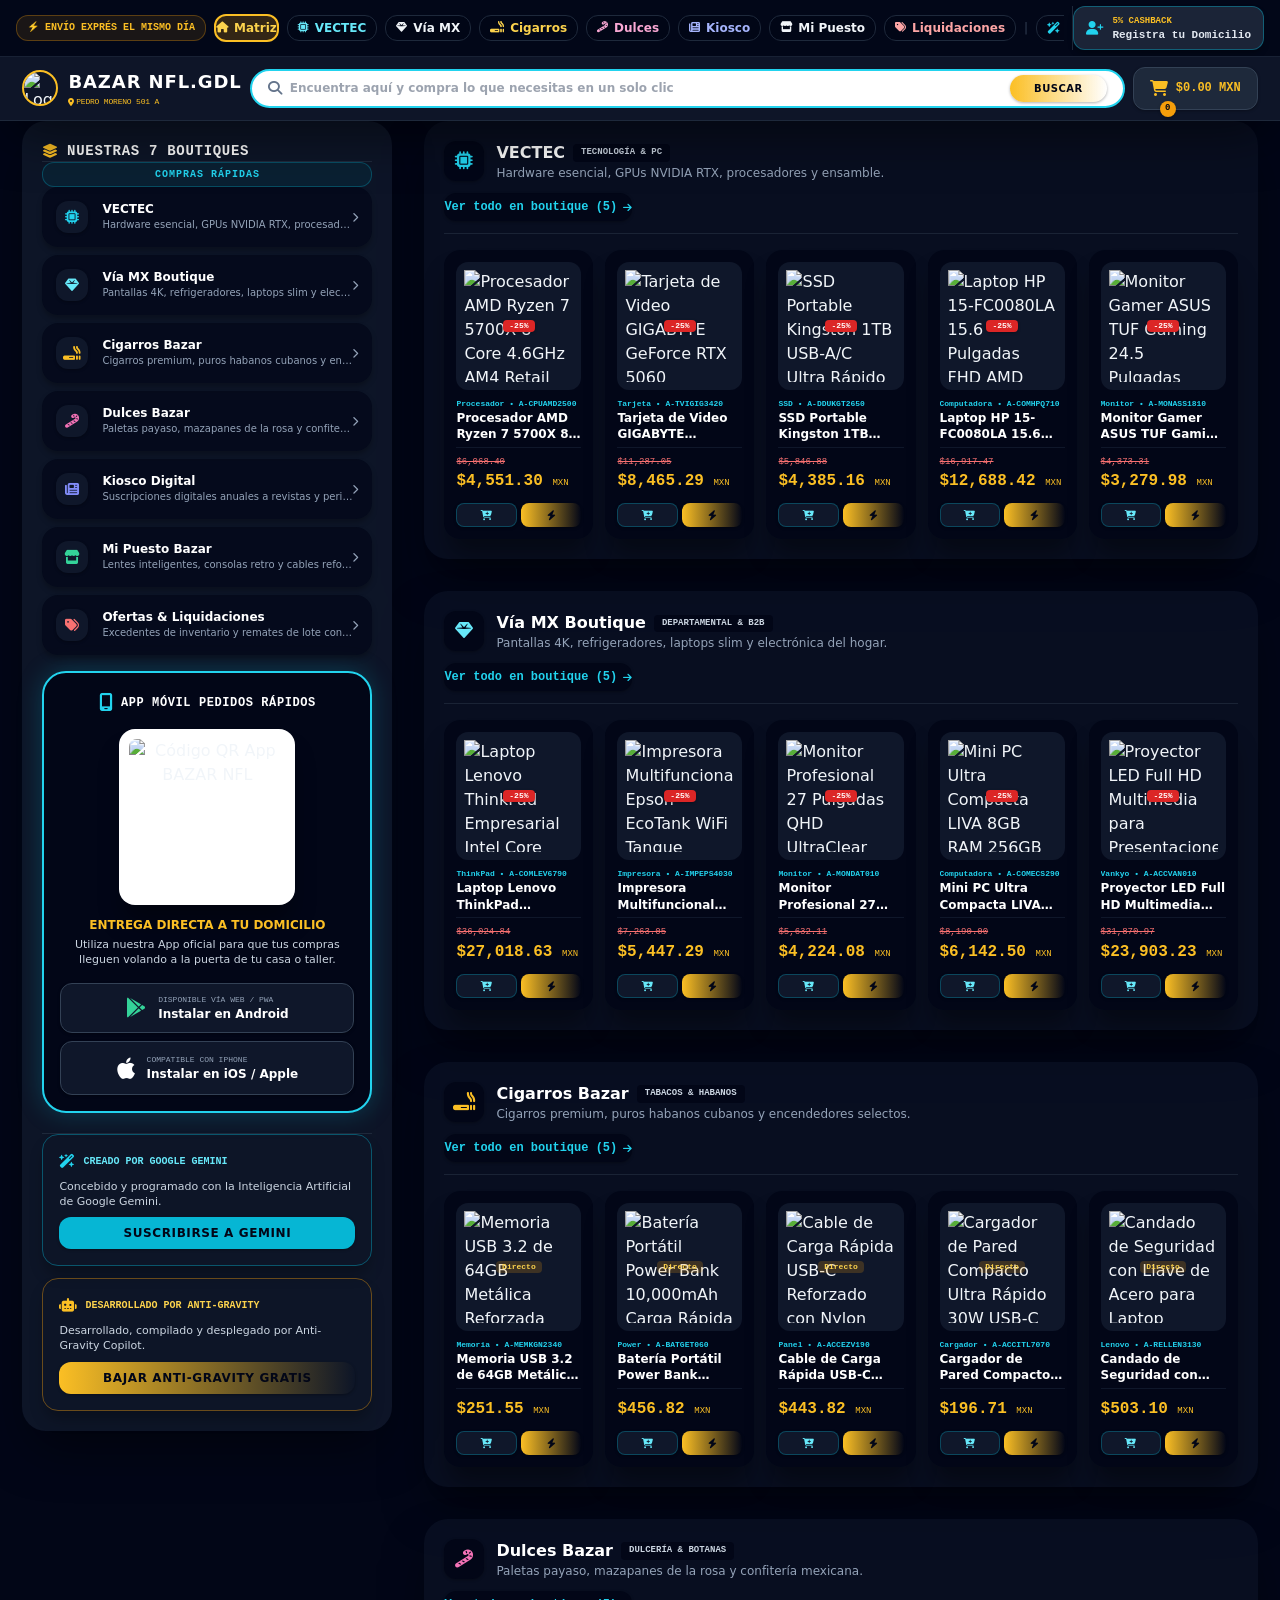
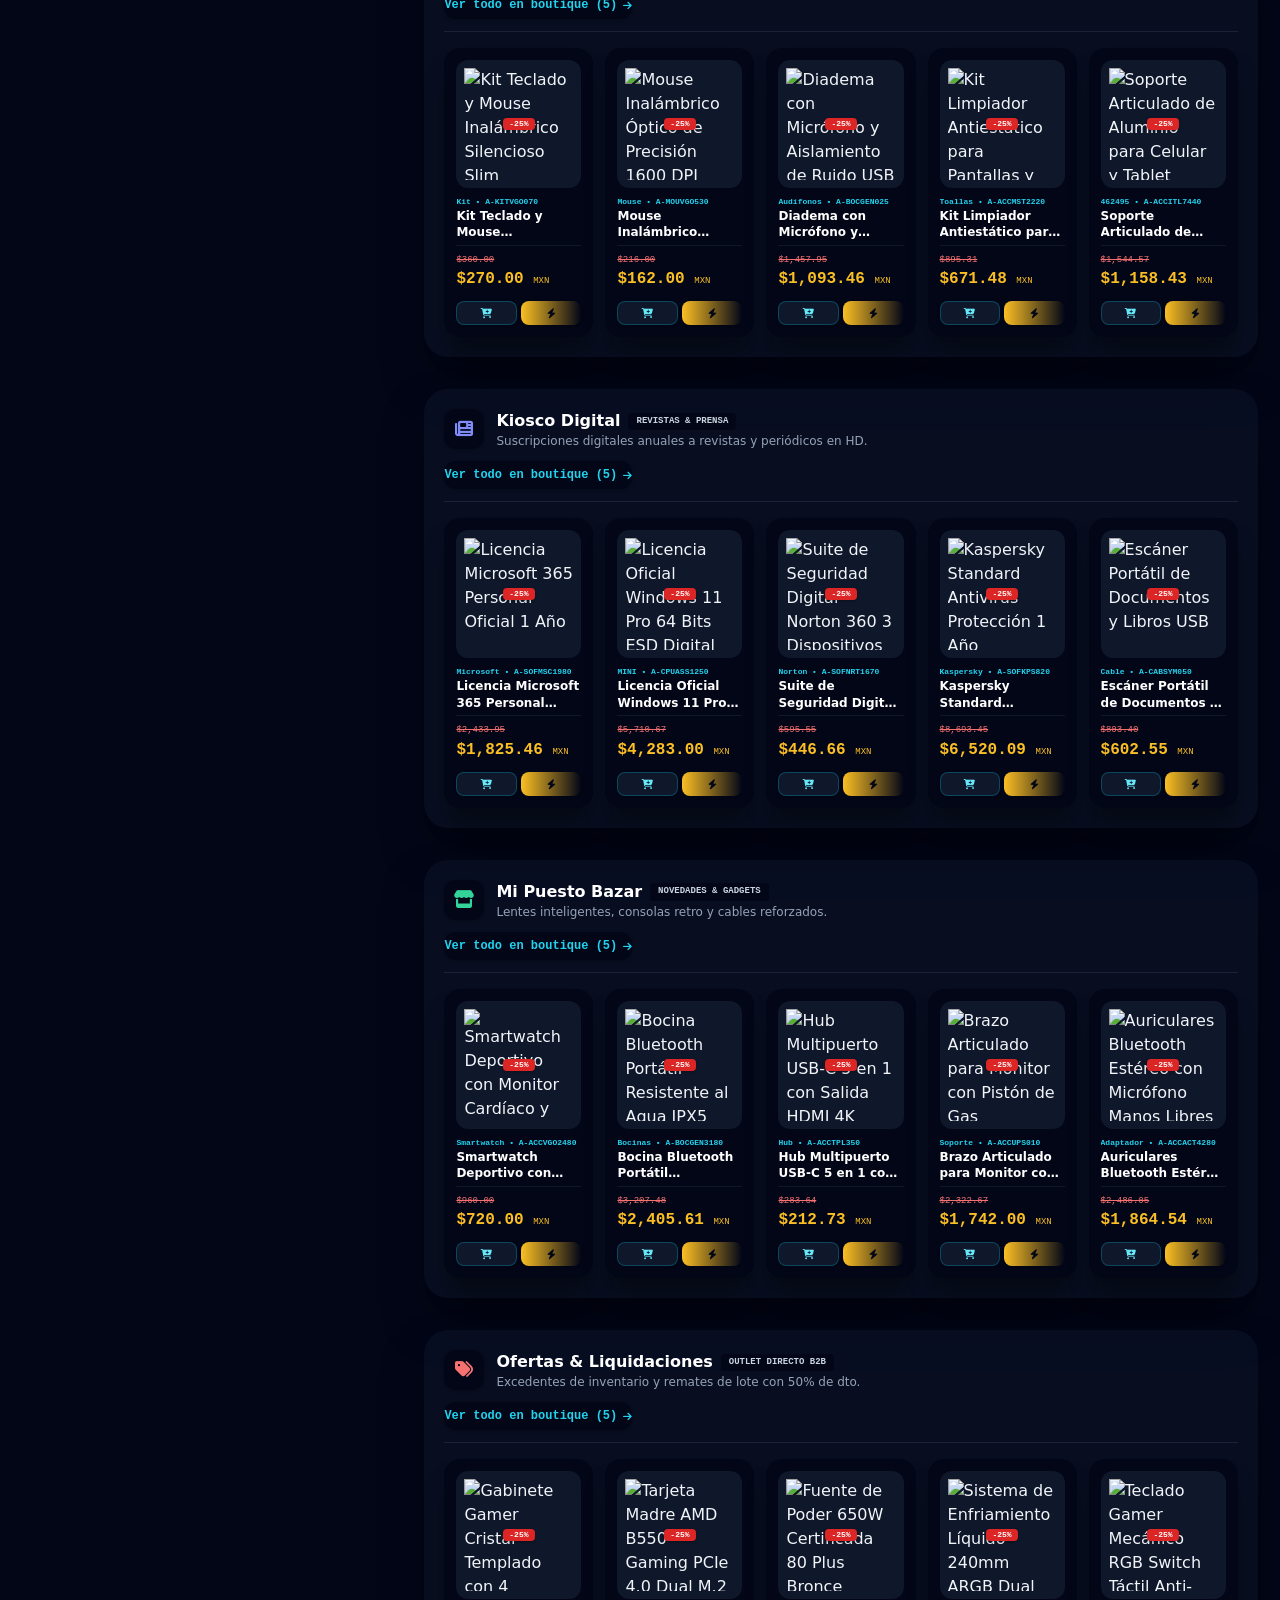
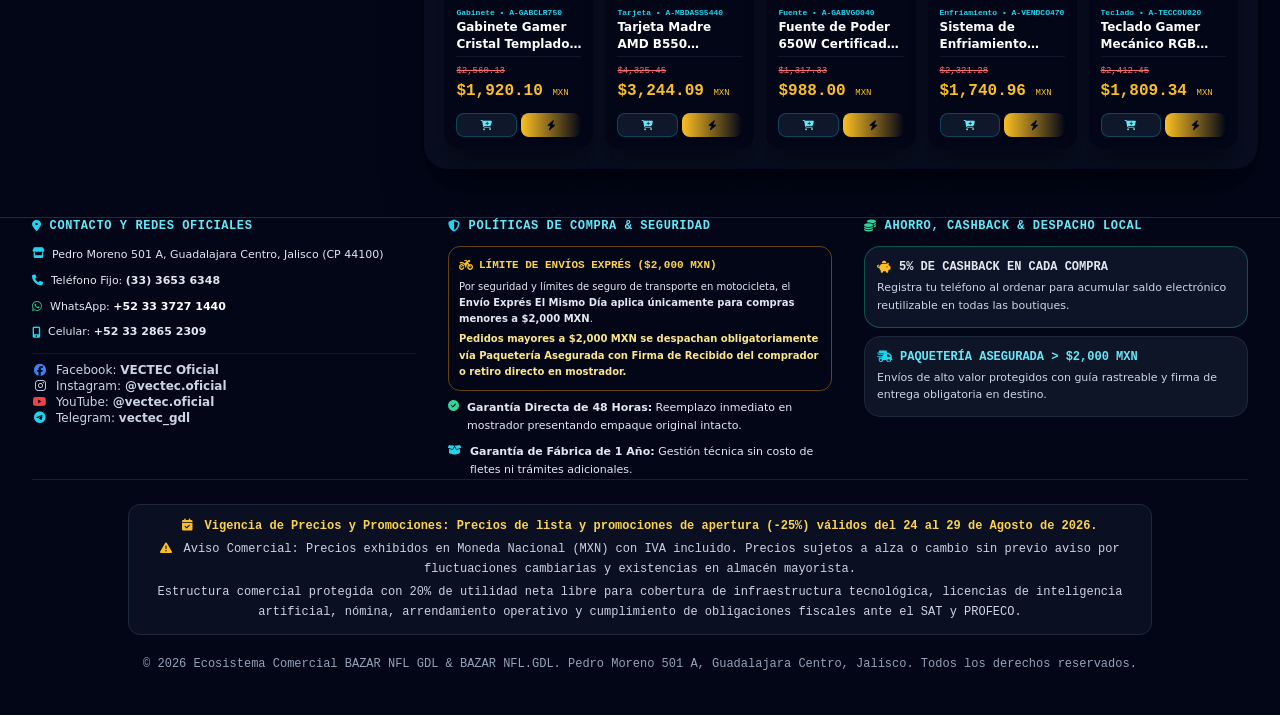
==== index.html @ 777f1594 "Fix: Matriz con 5 productos por boutique, erradicacion de PC Custom Lab por VECTEC, paginacion 10x20" ====
<!DOCTYPE html>
<html lang="es" class="dark">
<head>
    <meta charset="UTF-8" />
    <meta name="viewport" content="width=device-width, initial-scale=1.0" />
    <title>Ecosistema Comercial Guadalajara | Red de Tiendas y Hardware Mayorista Vía MX</title>
    <meta name="description" content="Ecosistema comercial en Pedro Moreno 501 A, Guadalajara Centro. Red de 7 boutiques unificadas: VECTEC, Vía MX, Cigarros, Dulces, Kiosco, Mi Puesto y Liquidaciones.">
    <!-- SEO CANONICAL & METAETIQUETAS GEO-LOCALIZADAS GUADALAJARA -->
    <link rel="canonical" href="https://iaworldcenter-creator.github.io/sitios-web/">
    <meta name="geo.region" content="MX-JAL">
    <meta name="geo.placename" content="Guadalajara">
    <meta name="geo.position" content="20.6766;-103.3470">
    <meta name="ICBM" content="20.6766, -103.3470">

    <!-- OPEN GRAPH / FACEBOOK / WHATSAPP -->
    <meta property="og:type" content="website">
    <meta property="og:locale" content="es_MX">
    <meta property="og:site_name" content="Ecosistema Comercial Pedro Moreno 501 A">
    <meta property="og:title" content="Ecosistema Comercial Guadalajara | Red de Tiendas y Hardware Mayorista Vía MX">
    <meta property="og:description" content="Ecosistema comercial en Pedro Moreno 501 A, Guadalajara Centro. Red de 7 boutiques unificadas: VECTEC, Vía MX, Cigarros, Dulces, Kiosco, Mi Puesto y Liquidaciones.">
    <meta property="og:url" content="https://iaworldcenter-creator.github.io/sitios-web/">
    <meta property="og:image" content="https://iaworldcenter-creator.github.io/sitios-web/assets/img/logo.webp">

    <!-- TWITTER CARDS -->
    <meta name="twitter:card" content="summary_large_image">
    <meta name="twitter:title" content="Ecosistema Comercial Guadalajara | Red de Tiendas y Hardware Mayorista Vía MX">
    <meta name="twitter:description" content="Ecosistema comercial en Pedro Moreno 501 A, Guadalajara Centro. Red de 7 boutiques unificadas: VECTEC, Vía MX, Cigarros, Dulces, Kiosco, Mi Puesto y Liquidaciones.">
    <meta name="twitter:image" content="https://iaworldcenter-creator.github.io/sitios-web/assets/img/logo.webp">

    <!-- DATOS ESTRUCTURADOS SCHEMA.ORG (JSON-LD LOCAL BUSINESS / STORE) -->
    <script type="application/ld+json">
{
  "@context": "https://schema.org",
  "@type": "ShoppingCenter",
  "name": "Ecosistema Comercial Pedro Moreno 501 A",
  "url": "https://iaworldcenter-creator.github.io/sitios-web/",
  "telephone": "+52-33-3653-6348",
  "image": "https://iaworldcenter-creator.github.io/sitios-web/assets/img/logo.webp",
  "priceRange": "$$",
  "currenciesAccepted": "MXN",
  "paymentAccepted": "Cash, Credit Card, Mercado Pago",
  "address": {
    "@type": "PostalAddress",
    "streetAddress": "Pedro Moreno 501 A",
    "addressLocality": "Guadalajara",
    "addressRegion": "Jalisco",
    "postalCode": "44100",
    "addressCountry": "MX"
  },
  "geo": {
    "@type": "GeoCoordinates",
    "latitude": 20.6766,
    "longitude": -103.347
  },
  "openingHoursSpecification": [
    {
      "@type": "OpeningHoursSpecification",
      "dayOfWeek": [
        "Monday",
        "Tuesday",
        "Wednesday",
        "Thursday",
        "Friday",
        "Saturday"
      ],
      "opens": "09:00",
      "closes": "19:00"
    }
  ]
}
    </script>

    
    
    <link rel="stylesheet" href="https://cdnjs.cloudflare.com/ajax/libs/font-awesome/6.4.0/css/all.min.css" />

    <style>
*,:after,:before{--tw-border-spacing-x:0;--tw-border-spacing-y:0;--tw-translate-x:0;--tw-translate-y:0;--tw-rotate:0;--tw-skew-x:0;--tw-skew-y:0;--tw-scale-x:1;--tw-scale-y:1;--tw-pan-x: ;--tw-pan-y: ;--tw-pinch-zoom: ;--tw-scroll-snap-strictness:proximity;--tw-gradient-from-position: ;--tw-gradient-via-position: ;--tw-gradient-to-position: ;--tw-ordinal: ;--tw-slashed-zero: ;--tw-numeric-figure: ;--tw-numeric-spacing: ;--tw-numeric-fraction: ;--tw-ring-inset: ;--tw-ring-offset-width:0px;--tw-ring-offset-color:#fff;--tw-ring-color:rgba(59,130,246,.5);--tw-ring-offset-shadow:0 0 #0000;--tw-ring-shadow:0 0 #0000;--tw-shadow:0 0 #0000;--tw-shadow-colored:0 0 #0000;--tw-blur: ;--tw-brightness: ;--tw-contrast: ;--tw-grayscale: ;--tw-hue-rotate: ;--tw-invert: ;--tw-saturate: ;--tw-sepia: ;--tw-drop-shadow: ;--tw-backdrop-blur: ;--tw-backdrop-brightness: ;--tw-backdrop-contrast: ;--tw-backdrop-grayscale: ;--tw-backdrop-hue-rotate: ;--tw-backdrop-invert: ;--tw-backdrop-opacity: ;--tw-backdrop-saturate: ;--tw-backdrop-sepia: ;--tw-contain-size: ;--tw-contain-layout: ;--tw-contain-paint: ;--tw-contain-style: }::backdrop{--tw-border-spacing-x:0;--tw-border-spacing-y:0;--tw-translate-x:0;--tw-translate-y:0;--tw-rotate:0;--tw-skew-x:0;--tw-skew-y:0;--tw-scale-x:1;--tw-scale-y:1;--tw-pan-x: ;--tw-pan-y: ;--tw-pinch-zoom: ;--tw-scroll-snap-strictness:proximity;--tw-gradient-from-position: ;--tw-gradient-via-position: ;--tw-gradient-to-position: ;--tw-ordinal: ;--tw-slashed-zero: ;--tw-numeric-figure: ;--tw-numeric-spacing: ;--tw-numeric-fraction: ;--tw-ring-inset: ;--tw-ring-offset-width:0px;--tw-ring-offset-color:#fff;--tw-ring-color:rgba(59,130,246,.5);--tw-ring-offset-shadow:0 0 #0000;--tw-ring-shadow:0 0 #0000;--tw-shadow:0 0 #0000;--tw-shadow-colored:0 0 #0000;--tw-blur: ;--tw-brightness: ;--tw-contrast: ;--tw-grayscale: ;--tw-hue-rotate: ;--tw-invert: ;--tw-saturate: ;--tw-sepia: ;--tw-drop-shadow: ;--tw-backdrop-blur: ;--tw-backdrop-brightness: ;--tw-backdrop-contrast: ;--tw-backdrop-grayscale: ;--tw-backdrop-hue-rotate: ;--tw-backdrop-invert: ;--tw-backdrop-opacity: ;--tw-backdrop-saturate: ;--tw-backdrop-sepia: ;--tw-contain-size: ;--tw-contain-layout: ;--tw-contain-paint: ;--tw-contain-style: }/*! tailwindcss v3.4.15 | MIT License | https://tailwindcss.com*/*,:after,:before{box-sizing:border-box;border:0 solid #e5e7eb}:after,:before{--tw-content:""}:host,html{line-height:1.5;-webkit-text-size-adjust:100%;-moz-tab-size:4;-o-tab-size:4;tab-size:4;font-family:ui-sans-serif,system-ui,sans-serif,Apple Color Emoji,Segoe UI Emoji,Segoe UI Symbol,Noto Color Emoji;font-feature-settings:normal;font-variation-settings:normal;-webkit-tap-highlight-color:transparent}body{margin:0;line-height:inherit}hr{height:0;color:inherit;border-top-width:1px}abbr:where([title]){-webkit-text-decoration:underline dotted;text-decoration:underline dotted}h1,h2,h3,h4,h5,h6{font-size:inherit;font-weight:inherit}a{color:inherit;text-decoration:inherit}b,strong{font-weight:bolder}code,kbd,pre,samp{font-family:ui-monospace,SFMono-Regular,Menlo,Monaco,Consolas,Liberation Mono,Courier New,monospace;font-feature-settings:normal;font-variation-settings:normal;font-size:1em}small{font-size:80%}sub,sup{font-size:75%;line-height:0;position:relative;vertical-align:baseline}sub{bottom:-.25em}sup{top:-.5em}table{text-indent:0;border-color:inherit;border-collapse:collapse}button,input,optgroup,select,textarea{font-family:inherit;font-feature-settings:inherit;font-variation-settings:inherit;font-size:100%;font-weight:inherit;line-height:inherit;letter-spacing:inherit;color:inherit;margin:0;padding:0}button,select{text-transform:none}button,input:where([type=button]),input:where([type=reset]),input:where([type=submit]){-webkit-appearance:button;background-color:transparent;background-image:none}:-moz-focusring{outline:auto}:-moz-ui-invalid{box-shadow:none}progress{vertical-align:baseline}::-webkit-inner-spin-button,::-webkit-outer-spin-button{height:auto}[type=search]{-webkit-appearance:textfield;outline-offset:-2px}::-webkit-search-decoration{-webkit-appearance:none}::-webkit-file-upload-button{-webkit-appearance:button;font:inherit}summary{display:list-item}blockquote,dd,dl,fieldset,figure,h1,h2,h3,h4,h5,h6,hr,p,pre{margin:0}fieldset,legend{padding:0}menu,ol,ul{list-style:none;margin:0;padding:0}dialog{padding:0}textarea{resize:vertical}input::-moz-placeholder,textarea::-moz-placeholder{opacity:1;color:#9ca3af}input::placeholder,textarea::placeholder{opacity:1;color:#9ca3af}[role=button],button{cursor:pointer}:disabled{cursor:default}audio,canvas,embed,iframe,img,object,svg,video{display:block;vertical-align:middle}img,video{max-width:100%;height:auto}[hidden]:where(:not([hidden=until-found])){display:none}.\!container{width:100%!important}.container{width:100%}@media (min-width:640px){.\!container{max-width:640px!important}.container{max-width:640px}}@media (min-width:768px){.\!container{max-width:768px!important}.container{max-width:768px}}@media (min-width:1024px){.\!container{max-width:1024px!important}.container{max-width:1024px}}@media (min-width:1280px){.\!container{max-width:1280px!important}.container{max-width:1280px}}@media (min-width:1536px){.\!container{max-width:1536px!important}.container{max-width:1536px}}.sr-only{position:absolute;width:1px;height:1px;padding:0;margin:-1px;overflow:hidden;clip:rect(0,0,0,0);white-space:nowrap;border-width:0}.fixed{position:fixed}.absolute{position:absolute}.relative{position:relative}.sticky{position:sticky}.inset-0{inset:0}.inset-x-0{left:0;right:0}.-right-1{right:-.25rem}.-right-2\.5{right:-.625rem}.-top-1{top:-.25rem}.-top-2\.5{top:-.625rem}.bottom-0{bottom:0}.bottom-16{bottom:4rem}.bottom-20{bottom:5rem}.bottom-6{bottom:1.5rem}.bottom-8{bottom:2rem}.left-0{left:0}.left-4{left:1rem}.left-6{left:1.5rem}.right-0{right:0}.right-4{right:1rem}.right-6{right:1.5rem}.top-0{top:0}.top-1\/2{top:50%}.top-16{top:4rem}.top-6{top:1.5rem}.z-0{z-index:0}.z-10{z-index:10}.z-20{z-index:20}.z-30{z-index:30}.z-50{z-index:50}.z-\[10000\]{z-index:10000}.z-\[100\]{z-index:100}.z-\[200\]{z-index:200}.z-\[250\]{z-index:250}.z-\[300\]{z-index:300}.z-\[9999\]{z-index:9999}.col-span-1{grid-column:span 1/span 1}.col-span-4{grid-column:span 4/span 4}.col-span-5{grid-column:span 5/span 5}.col-span-8{grid-column:span 8/span 8}.col-span-full{grid-column:1/-1}.mx-4{margin-left:1rem;margin-right:1rem}.mx-auto{margin-left:auto;margin-right:auto}.mb-0\.5{margin-bottom:.125rem}.mb-1{margin-bottom:.25rem}.mb-1\.5{margin-bottom:.375rem}.mb-10{margin-bottom:2.5rem}.mb-12{margin-bottom:3rem}.mb-16{margin-bottom:4rem}.mb-2{margin-bottom:.5rem}.mb-3{margin-bottom:.75rem}.mb-4{margin-bottom:1rem}.mb-6{margin-bottom:1.5rem}.mb-8{margin-bottom:2rem}.ml-1{margin-left:.25rem}.ml-auto{margin-left:auto}.mr-1{margin-right:.25rem}.mt-0\.5{margin-top:.125rem}.mt-1{margin-top:.25rem}.mt-12{margin-top:3rem}.mt-16{margin-top:4rem}.mt-2{margin-top:.5rem}.mt-3{margin-top:.75rem}.mt-4{margin-top:1rem}.mt-5{margin-top:1.25rem}.mt-8{margin-top:2rem}.line-clamp-2{overflow:hidden;display:-webkit-box;-webkit-box-orient:vertical;-webkit-line-clamp:2}.block{display:block}.inline-block{display:inline-block}.flex{display:flex}.inline-flex{display:inline-flex}.table{display:table}.\!grid{display:grid!important}.grid{display:grid}.hidden{display:none}.aspect-\[3\/4\]{aspect-ratio:3/4}.h-10{height:2.5rem}.h-11{height:2.75rem}.h-14{height:3.5rem}.h-16{height:4rem}.h-2\.5{height:.625rem}.h-3{height:.75rem}.h-32{height:8rem}.h-4{height:1rem}.h-40{height:10rem}.h-48{height:12rem}.h-6{height:1.5rem}.h-64{height:16rem}.h-7{height:1.75rem}.h-72{height:18rem}.h-8{height:2rem}.h-9{height:2.25rem}.h-\[28px\]{height:28px}.h-\[320px\]{height:320px}.h-\[32px\]{height:32px}.h-\[600px\]{height:600px}.h-full{height:100%}.max-h-\[350px\]{max-height:350px}.max-h-\[45vh\]{max-height:45vh}.max-h-\[60vh\]{max-height:60vh}.max-h-\[65vh\]{max-height:65vh}.max-h-full{max-height:100%}.min-h-\[28px\]{min-height:28px}.min-h-\[300px\]{min-height:300px}.min-h-\[32px\]{min-height:32px}.min-h-\[48px\]{min-height:48px}.min-h-\[50px\]{min-height:50px}.min-h-\[90px\]{min-height:90px}.min-h-screen{min-height:100vh}.w-1{width:.25rem}.w-1\/3{width:33.333333%}.w-1\/4{width:25%}.w-10{width:2.5rem}.w-11{width:2.75rem}.w-12{width:3rem}.w-14{width:3.5rem}.w-16{width:4rem}.w-2\.5{width:.625rem}.w-3{width:.75rem}.w-3\/4{width:75%}.w-4{width:1rem}.w-5{width:1.25rem}.w-6{width:1.5rem}.w-7{width:1.75rem}.w-72{width:18rem}.w-8{width:2rem}.w-80{width:20rem}.w-9{width:2.25rem}.w-full{width:100%}.w-max{width:-moz-max-content;width:max-content}.min-w-0{min-width:0}.min-w-\[18px\]{min-width:18px}.min-w-\[28px\]{min-width:28px}.min-w-\[32px\]{min-width:32px}.min-w-\[65px\]{min-width:65px}.min-w-\[70px\]{min-width:70px}.min-w-\[75px\]{min-width:75px}.max-w-2xl{max-width:42rem}.max-w-5xl{max-width:64rem}.max-w-6xl{max-width:72rem}.max-w-7xl{max-width:80rem}.max-w-\[85\%\]{max-width:85%}.max-w-full{max-width:100%}.max-w-md{max-width:28rem}.max-w-sm{max-width:24rem}.max-w-xl{max-width:36rem}.flex-1{flex:1 1 0%}.flex-shrink-0,.shrink-0{flex-shrink:0}.flex-grow{flex-grow:1}.-translate-y-1\/2{--tw-translate-y:-50%}.-translate-y-1\/2,.transform{transform:translate(var(--tw-translate-x),var(--tw-translate-y)) rotate(var(--tw-rotate)) skewX(var(--tw-skew-x)) skewY(var(--tw-skew-y)) scaleX(var(--tw-scale-x)) scaleY(var(--tw-scale-y))}@keyframes bounce{0%,to{transform:translateY(-25%);animation-timing-function:cubic-bezier(.8,0,1,1)}50%{transform:none;animation-timing-function:cubic-bezier(0,0,.2,1)}}.animate-bounce{animation:bounce 1s infinite}@keyframes ping{75%,to{transform:scale(2);opacity:0}}.animate-ping{animation:ping 1s cubic-bezier(0,0,.2,1) infinite}@keyframes pulse{50%{opacity:.5}}.animate-pulse{animation:pulse 2s cubic-bezier(.4,0,.6,1) infinite}.cursor-pointer{cursor:pointer}.select-none{-webkit-user-select:none;-moz-user-select:none;user-select:none}.select-all{-webkit-user-select:all;-moz-user-select:all;user-select:all}.resize-none{resize:none}.list-inside{list-style-position:inside}.list-decimal{list-style-type:decimal}.list-disc{list-style-type:disc}.grid-cols-1{grid-template-columns:repeat(1,minmax(0,1fr))}.grid-cols-2{grid-template-columns:repeat(2,minmax(0,1fr))}.grid-cols-3{grid-template-columns:repeat(3,minmax(0,1fr))}.grid-cols-5{grid-template-columns:repeat(5,minmax(0,1fr))}.grid-cols-8{grid-template-columns:repeat(8,minmax(0,1fr))}.flex-row{flex-direction:row}.flex-col{flex-direction:column}.flex-wrap{flex-wrap:wrap}.flex-nowrap{flex-wrap:nowrap}.items-start{align-items:flex-start}.items-end{align-items:flex-end}.items-center{align-items:center}.justify-start{justify-content:flex-start}.justify-end{justify-content:flex-end}.justify-center{justify-content:center}.justify-between{justify-content:space-between}.gap-0\.5{gap:.125rem}.gap-1{gap:.25rem}.gap-1\.5{gap:.375rem}.gap-12{gap:3rem}.gap-2{gap:.5rem}.gap-2\.5{gap:.625rem}.gap-3{gap:.75rem}.gap-3\.5{gap:.875rem}.gap-4{gap:1rem}.gap-5{gap:1.25rem}.gap-6{gap:1.5rem}.gap-7{gap:1.75rem}.gap-8{gap:2rem}.space-y-3>:not([hidden])~:not([hidden]){--tw-space-y-reverse:0;margin-top:calc(.75rem*(1 - var(--tw-space-y-reverse)));margin-bottom:calc(.75rem*var(--tw-space-y-reverse))}.space-y-4>:not([hidden])~:not([hidden]){--tw-space-y-reverse:0;margin-top:calc(1rem*(1 - var(--tw-space-y-reverse)));margin-bottom:calc(1rem*var(--tw-space-y-reverse))}.space-y-6>:not([hidden])~:not([hidden]){--tw-space-y-reverse:0;margin-top:calc(1.5rem*(1 - var(--tw-space-y-reverse)));margin-bottom:calc(1.5rem*var(--tw-space-y-reverse))}.self-start{align-self:flex-start}.self-end{align-self:flex-end}.overflow-hidden{overflow:hidden}.overflow-x-auto{overflow-x:auto}.overflow-y-auto{overflow-y:auto}.overflow-x-hidden{overflow-x:hidden}.truncate{overflow:hidden;text-overflow:ellipsis}.truncate,.whitespace-nowrap{white-space:nowrap}.break-all{word-break:break-all}.rounded{border-radius:.25rem}.rounded-2xl{border-radius:1rem}.rounded-3xl{border-radius:1.5rem}.rounded-full{border-radius:9999px}.rounded-lg{border-radius:.5rem}.rounded-md{border-radius:.375rem}.rounded-xl{border-radius:.75rem}.rounded-tl-none{border-top-left-radius:0}.rounded-tr-none{border-top-right-radius:0}.border{border-width:1px}.border-0{border-width:0}.border-2{border-width:2px}.border-y{border-top-width:1px}.border-b,.border-y{border-bottom-width:1px}.border-l{border-left-width:1px}.border-t{border-top-width:1px}.border-none{border-style:none}.border-\[\#FCD200\]{--tw-border-opacity:1;border-color:rgb(252 210 0/var(--tw-border-opacity,1))}.border-\[\#ddb347\]{--tw-border-opacity:1;border-color:rgb(221 179 71/var(--tw-border-opacity,1))}.border-amber-500\/20{border-color:rgba(245,158,11,.2)}.border-amber-500\/30{border-color:rgba(245,158,11,.3)}.border-amber-500\/40{border-color:rgba(245,158,11,.4)}.border-amber-500\/50{border-color:rgba(245,158,11,.5)}.border-amber-600{--tw-border-opacity:1;border-color:rgb(217 119 6/var(--tw-border-opacity,1))}.border-blue-500{--tw-border-opacity:1;border-color:rgb(59 130 246/var(--tw-border-opacity,1))}.border-blue-500\/20{border-color:rgba(59,130,246,.2)}.border-blue-500\/30{border-color:rgba(59,130,246,.3)}.border-cyan-500{--tw-border-opacity:1;border-color:rgb(6 182 212/var(--tw-border-opacity,1))}.border-cyan-500\/20{border-color:rgba(6,182,212,.2)}.border-cyan-500\/30{border-color:rgba(6,182,212,.3)}.border-cyan-500\/80{border-color:rgba(6,182,212,.8)}.border-emerald-500\/20{border-color:rgba(16,185,129,.2)}.border-emerald-500\/30{border-color:rgba(16,185,129,.3)}.border-green-500\/20{border-color:rgba(34,197,94,.2)}.border-indigo-500\/30{border-color:rgba(99,102,241,.3)}.border-pink-500\/30{border-color:rgba(236,72,153,.3)}.border-purple-500\/30{border-color:rgba(168,85,247,.3)}.border-red-500\/30{border-color:rgba(239,68,68,.3)}.border-slate-700{--tw-border-opacity:1;border-color:rgb(51 65 85/var(--tw-border-opacity,1))}.border-slate-800{--tw-border-opacity:1;border-color:rgb(30 41 59/var(--tw-border-opacity,1))}.border-slate-800\/60{border-color:rgba(30,41,59,.6)}.border-slate-800\/80{border-color:rgba(30,41,59,.8)}.border-slate-900{--tw-border-opacity:1;border-color:rgb(15 23 42/var(--tw-border-opacity,1))}.border-teal-500\/20{border-color:rgba(20,184,166,.2)}.border-teal-500\/25{border-color:rgba(20,184,166,.25)}.border-teal-500\/30{border-color:rgba(20,184,166,.3)}.bg-\[\#FFD814\]{--tw-bg-opacity:1;background-color:rgb(255 216 20/var(--tw-bg-opacity,1))}.bg-\[\#f0c14b\]{--tw-bg-opacity:1;background-color:rgb(240 193 75/var(--tw-bg-opacity,1))}.bg-\[\#f59e0b\]{--tw-bg-opacity:1;background-color:rgb(245 158 11/var(--tw-bg-opacity,1))}.bg-amber-400{--tw-bg-opacity:1;background-color:rgb(251 191 36/var(--tw-bg-opacity,1))}.bg-amber-500{--tw-bg-opacity:1;background-color:rgb(245 158 11/var(--tw-bg-opacity,1))}.bg-amber-500\/10{background-color:rgba(245,158,11,.1)}.bg-amber-500\/5{background-color:rgba(245,158,11,.05)}.bg-blue-500{--tw-bg-opacity:1;background-color:rgb(59 130 246/var(--tw-bg-opacity,1))}.bg-blue-500\/10{background-color:rgba(59,130,246,.1)}.bg-blue-500\/5{background-color:rgba(59,130,246,.05)}.bg-blue-600{--tw-bg-opacity:1;background-color:rgb(37 99 235/var(--tw-bg-opacity,1))}.bg-blue-600\/10{background-color:rgba(37,99,235,.1)}.bg-cyan-500{--tw-bg-opacity:1;background-color:rgb(6 182 212/var(--tw-bg-opacity,1))}.bg-cyan-500\/10{background-color:rgba(6,182,212,.1)}.bg-cyan-600\/10{background-color:rgba(8,145,178,.1)}.bg-cyan-950\/40{background-color:rgba(8,51,68,.4)}.bg-emerald-500{--tw-bg-opacity:1;background-color:rgb(16 185 129/var(--tw-bg-opacity,1))}.bg-emerald-500\/10{background-color:rgba(16,185,129,.1)}.bg-emerald-500\/5{background-color:rgba(16,185,129,.05)}.bg-emerald-600{--tw-bg-opacity:1;background-color:rgb(5 150 105/var(--tw-bg-opacity,1))}.bg-green-500\/10{background-color:rgba(34,197,94,.1)}.bg-indigo-500\/10{background-color:rgba(99,102,241,.1)}.bg-indigo-600\/10{background-color:rgba(79,70,229,.1)}.bg-pink-600\/10{background-color:rgba(219,39,119,.1)}.bg-purple-500\/10{background-color:rgba(168,85,247,.1)}.bg-purple-600{--tw-bg-opacity:1;background-color:rgb(147 51 234/var(--tw-bg-opacity,1))}.bg-red-500\/10{background-color:rgba(239,68,68,.1)}.bg-red-600{--tw-bg-opacity:1;background-color:rgb(220 38 38/var(--tw-bg-opacity,1))}.bg-red-600\/10{background-color:rgba(220,38,38,.1)}.bg-red-950{--tw-bg-opacity:1;background-color:rgb(69 10 10/var(--tw-bg-opacity,1))}.bg-red-950\/5{background-color:rgba(69,10,10,.05)}.bg-slate-600{--tw-bg-opacity:1;background-color:rgb(71 85 105/var(--tw-bg-opacity,1))}.bg-slate-700{--tw-bg-opacity:1;background-color:rgb(51 65 85/var(--tw-bg-opacity,1))}.bg-slate-800{--tw-bg-opacity:1;background-color:rgb(30 41 59/var(--tw-bg-opacity,1))}.bg-slate-900{--tw-bg-opacity:1;background-color:rgb(15 23 42/var(--tw-bg-opacity,1))}.bg-slate-900\/20{background-color:rgba(15,23,42,.2)}.bg-slate-900\/40{background-color:rgba(15,23,42,.4)}.bg-slate-900\/50{background-color:rgba(15,23,42,.5)}.bg-slate-900\/60{background-color:rgba(15,23,42,.6)}.bg-slate-900\/80{background-color:rgba(15,23,42,.8)}.bg-slate-900\/90{background-color:rgba(15,23,42,.9)}.bg-slate-950{--tw-bg-opacity:1;background-color:rgb(2 6 23/var(--tw-bg-opacity,1))}.bg-slate-950\/40{background-color:rgba(2,6,23,.4)}.bg-slate-950\/50{background-color:rgba(2,6,23,.5)}.bg-slate-950\/60{background-color:rgba(2,6,23,.6)}.bg-slate-950\/70{background-color:rgba(2,6,23,.7)}.bg-slate-950\/80{background-color:rgba(2,6,23,.8)}.bg-teal-400{--tw-bg-opacity:1;background-color:rgb(45 212 191/var(--tw-bg-opacity,1))}.bg-teal-500\/10{background-color:rgba(20,184,166,.1)}.bg-teal-500\/20{background-color:rgba(20,184,166,.2)}.bg-teal-950\/10{background-color:rgba(4,47,46,.1)}.bg-teal-950\/80{background-color:rgba(4,47,46,.8)}.bg-transparent{background-color:transparent}.bg-white{--tw-bg-opacity:1;background-color:rgb(255 255 255/var(--tw-bg-opacity,1))}.bg-gradient-to-br{background-image:linear-gradient(to bottom right,var(--tw-gradient-stops))}.bg-gradient-to-r{background-image:linear-gradient(to right,var(--tw-gradient-stops))}.bg-gradient-to-t{background-image:linear-gradient(to top,var(--tw-gradient-stops))}.from-amber-400{--tw-gradient-from:#fbbf24 var(--tw-gradient-from-position);--tw-gradient-to:rgba(251,191,36,0) var(--tw-gradient-to-position);--tw-gradient-stops:var(--tw-gradient-from),var(--tw-gradient-to)}.from-blue-400{--tw-gradient-from:#60a5fa var(--tw-gradient-from-position);--tw-gradient-to:rgba(96,165,250,0) var(--tw-gradient-to-position);--tw-gradient-stops:var(--tw-gradient-from),var(--tw-gradient-to)}.from-blue-600{--tw-gradient-from:#2563eb var(--tw-gradient-from-position);--tw-gradient-to:rgba(37,99,235,0) var(--tw-gradient-to-position);--tw-gradient-stops:var(--tw-gradient-from),var(--tw-gradient-to)}.from-purple-400{--tw-gradient-from:#c084fc var(--tw-gradient-from-position);--tw-gradient-to:rgba(192,132,252,0) var(--tw-gradient-to-position);--tw-gradient-stops:var(--tw-gradient-from),var(--tw-gradient-to)}.from-slate-900{--tw-gradient-from:#0f172a var(--tw-gradient-from-position);--tw-gradient-to:rgba(15,23,42,0) var(--tw-gradient-to-position);--tw-gradient-stops:var(--tw-gradient-from),var(--tw-gradient-to)}.from-slate-950{--tw-gradient-from:#020617 var(--tw-gradient-from-position);--tw-gradient-to:rgba(2,6,23,0) var(--tw-gradient-to-position);--tw-gradient-stops:var(--tw-gradient-from),var(--tw-gradient-to)}.via-indigo-400{--tw-gradient-to:rgba(129,140,248,0) var(--tw-gradient-to-position);--tw-gradient-stops:var(--tw-gradient-from),#818cf8 var(--tw-gradient-via-position),var(--tw-gradient-to)}.via-orange-400{--tw-gradient-to:rgba(251,146,60,0) var(--tw-gradient-to-position);--tw-gradient-stops:var(--tw-gradient-from),#fb923c var(--tw-gradient-via-position),var(--tw-gradient-to)}.via-pink-400{--tw-gradient-to:rgba(244,114,182,0) var(--tw-gradient-to-position);--tw-gradient-stops:var(--tw-gradient-from),#f472b6 var(--tw-gradient-via-position),var(--tw-gradient-to)}.via-slate-900{--tw-gradient-to:rgba(15,23,42,0) var(--tw-gradient-to-position);--tw-gradient-stops:var(--tw-gradient-from),#0f172a var(--tw-gradient-via-position),var(--tw-gradient-to)}.via-slate-950{--tw-gradient-to:rgba(2,6,23,0) var(--tw-gradient-to-position);--tw-gradient-stops:var(--tw-gradient-from),#020617 var(--tw-gradient-via-position),var(--tw-gradient-to)}.via-slate-950\/20{--tw-gradient-to:rgba(2,6,23,0) var(--tw-gradient-to-position);--tw-gradient-stops:var(--tw-gradient-from),rgba(2,6,23,.2) var(--tw-gradient-via-position),var(--tw-gradient-to)}.to-indigo-400{--tw-gradient-to:#818cf8 var(--tw-gradient-to-position)}.to-indigo-600{--tw-gradient-to:#4f46e5 var(--tw-gradient-to-position)}.to-indigo-950{--tw-gradient-to:#1e1b4b var(--tw-gradient-to-position)}.to-purple-400{--tw-gradient-to:#c084fc var(--tw-gradient-to-position)}.to-slate-900{--tw-gradient-to:#0f172a var(--tw-gradient-to-position)}.to-slate-950\/40{--tw-gradient-to:rgba(2,6,23,.4) var(--tw-gradient-to-position)}.to-yellow-400{--tw-gradient-to:#facc15 var(--tw-gradient-to-position)}.bg-cover{background-size:cover}.bg-clip-text{-webkit-background-clip:text;background-clip:text}.bg-center{background-position:50%}.object-contain{-o-object-fit:contain;object-fit:contain}.object-cover{-o-object-fit:cover;object-fit:cover}.p-0\.5{padding:.125rem}.p-1{padding:.25rem}.p-1\.5{padding:.375rem}.p-2{padding:.5rem}.p-2\.5{padding:.625rem}.p-3{padding:.75rem}.p-3\.5{padding:.875rem}.p-4{padding:1rem}.p-5{padding:1.25rem}.p-6{padding:1.5rem}.p-8{padding:2rem}.px-1\.5{padding-left:.375rem;padding-right:.375rem}.px-2{padding-left:.5rem;padding-right:.5rem}.px-2\.5{padding-left:.625rem;padding-right:.625rem}.px-3{padding-left:.75rem;padding-right:.75rem}.px-4{padding-left:1rem;padding-right:1rem}.px-5{padding-left:1.25rem;padding-right:1.25rem}.px-6{padding-left:1.5rem;padding-right:1.5rem}.px-8{padding-left:2rem;padding-right:2rem}.py-0\.5{padding-top:.125rem;padding-bottom:.125rem}.py-1{padding-top:.25rem;padding-bottom:.25rem}.py-1\.5{padding-top:.375rem;padding-bottom:.375rem}.py-12{padding-top:3rem;padding-bottom:3rem}.py-16{padding-top:4rem;padding-bottom:4rem}.py-2{padding-top:.5rem;padding-bottom:.5rem}.py-2\.5{padding-top:.625rem;padding-bottom:.625rem}.py-20{padding-top:5rem;padding-bottom:5rem}.py-3{padding-top:.75rem;padding-bottom:.75rem}.py-3\.5{padding-top:.875rem;padding-bottom:.875rem}.py-4{padding-top:1rem;padding-bottom:1rem}.py-8{padding-top:2rem;padding-bottom:2rem}.pb-2{padding-bottom:.5rem}.pb-20{padding-bottom:5rem}.pb-3{padding-bottom:.75rem}.pb-4{padding-bottom:1rem}.pb-8{padding-bottom:2rem}.pl-0{padding-left:0}.pr-1{padding-right:.25rem}.pr-2{padding-right:.5rem}.pt-1{padding-top:.25rem}.pt-2{padding-top:.5rem}.pt-2\.5{padding-top:.625rem}.pt-3{padding-top:.75rem}.pt-4{padding-top:1rem}.pt-6{padding-top:1.5rem}.text-left{text-align:left}.text-center{text-align:center}.text-right{text-align:right}.font-mono{font-family:ui-monospace,SFMono-Regular,Menlo,Monaco,Consolas,Liberation Mono,Courier New,monospace}.font-sans{font-family:ui-sans-serif,system-ui,sans-serif,Apple Color Emoji,Segoe UI Emoji,Segoe UI Symbol,Noto Color Emoji}.text-2xl{font-size:1.5rem;line-height:2rem}.text-3xl{font-size:1.875rem;line-height:2.25rem}.text-4xl{font-size:2.25rem;line-height:2.5rem}.text-\[10px\]{font-size:10px}.text-\[11px\]{font-size:11px}.text-\[8px\]{font-size:8px}.text-\[9px\]{font-size:9px}.text-base{font-size:1rem;line-height:1.5rem}.text-lg{font-size:1.125rem;line-height:1.75rem}.text-sm{font-size:.875rem;line-height:1.25rem}.text-xl{font-size:1.25rem;line-height:1.75rem}.text-xs{font-size:.75rem;line-height:1rem}.font-black{font-weight:900}.font-bold{font-weight:700}.font-light{font-weight:300}.font-medium{font-weight:500}.font-normal{font-weight:400}.font-semibold{font-weight:600}.uppercase{text-transform:uppercase}.italic{font-style:italic}.leading-relaxed{line-height:1.625}.leading-snug{line-height:1.375}.leading-tight{line-height:1.25}.tracking-tight{letter-spacing:-.025em}.tracking-wide{letter-spacing:.025em}.tracking-wider{letter-spacing:.05em}.tracking-widest{letter-spacing:.1em}.text-\[\#111827\]{--tw-text-opacity:1;color:rgb(17 24 39/var(--tw-text-opacity,1))}.text-amber-200{--tw-text-opacity:1;color:rgb(253 230 138/var(--tw-text-opacity,1))}.text-amber-300{--tw-text-opacity:1;color:rgb(252 211 77/var(--tw-text-opacity,1))}.text-amber-400{--tw-text-opacity:1;color:rgb(251 191 36/var(--tw-text-opacity,1))}.text-amber-500{--tw-text-opacity:1;color:rgb(245 158 11/var(--tw-text-opacity,1))}.text-blue-300{--tw-text-opacity:1;color:rgb(147 197 253/var(--tw-text-opacity,1))}.text-blue-400{--tw-text-opacity:1;color:rgb(96 165 250/var(--tw-text-opacity,1))}.text-blue-500{--tw-text-opacity:1;color:rgb(59 130 246/var(--tw-text-opacity,1))}.text-cyan-300{--tw-text-opacity:1;color:rgb(103 232 249/var(--tw-text-opacity,1))}.text-cyan-400{--tw-text-opacity:1;color:rgb(34 211 238/var(--tw-text-opacity,1))}.text-emerald-400{--tw-text-opacity:1;color:rgb(52 211 153/var(--tw-text-opacity,1))}.text-emerald-500{--tw-text-opacity:1;color:rgb(16 185 129/var(--tw-text-opacity,1))}.text-green-400{--tw-text-opacity:1;color:rgb(74 222 128/var(--tw-text-opacity,1))}.text-green-500{--tw-text-opacity:1;color:rgb(34 197 94/var(--tw-text-opacity,1))}.text-indigo-300{--tw-text-opacity:1;color:rgb(165 180 252/var(--tw-text-opacity,1))}.text-indigo-400{--tw-text-opacity:1;color:rgb(129 140 248/var(--tw-text-opacity,1))}.text-pink-300{--tw-text-opacity:1;color:rgb(249 168 212/var(--tw-text-opacity,1))}.text-pink-400{--tw-text-opacity:1;color:rgb(244 114 182/var(--tw-text-opacity,1))}.text-purple-400{--tw-text-opacity:1;color:rgb(192 132 252/var(--tw-text-opacity,1))}.text-red-300{--tw-text-opacity:1;color:rgb(252 165 165/var(--tw-text-opacity,1))}.text-red-400{--tw-text-opacity:1;color:rgb(248 113 113/var(--tw-text-opacity,1))}.text-red-500{--tw-text-opacity:1;color:rgb(239 68 68/var(--tw-text-opacity,1))}.text-slate-100{--tw-text-opacity:1;color:rgb(241 245 249/var(--tw-text-opacity,1))}.text-slate-200{--tw-text-opacity:1;color:rgb(226 232 240/var(--tw-text-opacity,1))}.text-slate-300{--tw-text-opacity:1;color:rgb(203 213 225/var(--tw-text-opacity,1))}.text-slate-400{--tw-text-opacity:1;color:rgb(148 163 184/var(--tw-text-opacity,1))}.text-slate-500{--tw-text-opacity:1;color:rgb(100 116 139/var(--tw-text-opacity,1))}.text-slate-600{--tw-text-opacity:1;color:rgb(71 85 105/var(--tw-text-opacity,1))}.text-slate-700{--tw-text-opacity:1;color:rgb(51 65 85/var(--tw-text-opacity,1))}.text-slate-800{--tw-text-opacity:1;color:rgb(30 41 59/var(--tw-text-opacity,1))}.text-slate-900{--tw-text-opacity:1;color:rgb(15 23 42/var(--tw-text-opacity,1))}.text-slate-950{--tw-text-opacity:1;color:rgb(2 6 23/var(--tw-text-opacity,1))}.text-teal-300{--tw-text-opacity:1;color:rgb(94 234 212/var(--tw-text-opacity,1))}.text-teal-400{--tw-text-opacity:1;color:rgb(45 212 191/var(--tw-text-opacity,1))}.text-transparent{color:transparent}.text-white{--tw-text-opacity:1;color:rgb(255 255 255/var(--tw-text-opacity,1))}.underline{text-decoration-line:underline}.line-through{text-decoration-line:line-through}.underline-offset-4{text-underline-offset:4px}.antialiased{-webkit-font-smoothing:antialiased;-moz-osx-font-smoothing:grayscale}.placeholder-slate-500::-moz-placeholder{--tw-placeholder-opacity:1;color:rgb(100 116 139/var(--tw-placeholder-opacity,1))}.placeholder-slate-500::placeholder{--tw-placeholder-opacity:1;color:rgb(100 116 139/var(--tw-placeholder-opacity,1))}.accent-cyan-500{accent-color:#06b6d4}.opacity-0{opacity:0}.opacity-100{opacity:1}.opacity-40{opacity:.4}.opacity-60{opacity:.6}.opacity-70{opacity:.7}.shadow-2xl{--tw-shadow:0 25px 50px -12px rgba(0,0,0,.25);--tw-shadow-colored:0 25px 50px -12px var(--tw-shadow-color)}.shadow-2xl,.shadow-\[0_0_15px_rgba\(6\2c 182\2c 212\2c 0\.6\)\]{box-shadow:var(--tw-ring-offset-shadow,0 0 #0000),var(--tw-ring-shadow,0 0 #0000),var(--tw-shadow)}.shadow-\[0_0_15px_rgba\(6\2c 182\2c 212\2c 0\.6\)\]{--tw-shadow:0 0 15px rgba(6,182,212,.6);--tw-shadow-colored:0 0 15px var(--tw-shadow-color)}.shadow-lg{--tw-shadow:0 10px 15px -3px rgba(0,0,0,.1),0 4px 6px -4px rgba(0,0,0,.1);--tw-shadow-colored:0 10px 15px -3px var(--tw-shadow-color),0 4px 6px -4px var(--tw-shadow-color)}.shadow-lg,.shadow-md{box-shadow:var(--tw-ring-offset-shadow,0 0 #0000),var(--tw-ring-shadow,0 0 #0000),var(--tw-shadow)}.shadow-md{--tw-shadow:0 4px 6px -1px rgba(0,0,0,.1),0 2px 4px -2px rgba(0,0,0,.1);--tw-shadow-colored:0 4px 6px -1px var(--tw-shadow-color),0 2px 4px -2px var(--tw-shadow-color)}.shadow-sm{--tw-shadow:0 1px 2px 0 rgba(0,0,0,.05);--tw-shadow-colored:0 1px 2px 0 var(--tw-shadow-color)}.shadow-sm,.shadow-xl{box-shadow:var(--tw-ring-offset-shadow,0 0 #0000),var(--tw-ring-shadow,0 0 #0000),var(--tw-shadow)}.shadow-xl{--tw-shadow:0 20px 25px -5px rgba(0,0,0,.1),0 8px 10px -6px rgba(0,0,0,.1);--tw-shadow-colored:0 20px 25px -5px var(--tw-shadow-color),0 8px 10px -6px var(--tw-shadow-color)}.shadow-amber-500\/20{--tw-shadow-color:rgba(245,158,11,.2);--tw-shadow:var(--tw-shadow-colored)}.shadow-blue-600\/30{--tw-shadow-color:rgba(37,99,235,.3);--tw-shadow:var(--tw-shadow-colored)}.shadow-blue-600\/50{--tw-shadow-color:rgba(37,99,235,.5);--tw-shadow:var(--tw-shadow-colored)}.shadow-cyan-500\/20{--tw-shadow-color:rgba(6,182,212,.2);--tw-shadow:var(--tw-shadow-colored)}.shadow-teal-950\/20{--tw-shadow-color:rgba(4,47,46,.2);--tw-shadow:var(--tw-shadow-colored)}.outline-none{outline:2px solid transparent;outline-offset:2px}.grayscale{--tw-grayscale:grayscale(100%)}.filter,.grayscale{filter:var(--tw-blur) var(--tw-brightness) var(--tw-contrast) var(--tw-grayscale) var(--tw-hue-rotate) var(--tw-invert) var(--tw-saturate) var(--tw-sepia) var(--tw-drop-shadow)}.backdrop-blur-md{--tw-backdrop-blur:blur(12px);-webkit-backdrop-filter:var(--tw-backdrop-blur) var(--tw-backdrop-brightness) var(--tw-backdrop-contrast) var(--tw-backdrop-grayscale) var(--tw-backdrop-hue-rotate) var(--tw-backdrop-invert) var(--tw-backdrop-opacity) var(--tw-backdrop-saturate) var(--tw-backdrop-sepia);backdrop-filter:var(--tw-backdrop-blur) var(--tw-backdrop-brightness) var(--tw-backdrop-contrast) var(--tw-backdrop-grayscale) var(--tw-backdrop-hue-rotate) var(--tw-backdrop-invert) var(--tw-backdrop-opacity) var(--tw-backdrop-saturate) var(--tw-backdrop-sepia)}.transition{transition-property:color,background-color,border-color,text-decoration-color,fill,stroke,opacity,box-shadow,transform,filter,-webkit-backdrop-filter;transition-property:color,background-color,border-color,text-decoration-color,fill,stroke,opacity,box-shadow,transform,filter,backdrop-filter;transition-property:color,background-color,border-color,text-decoration-color,fill,stroke,opacity,box-shadow,transform,filter,backdrop-filter,-webkit-backdrop-filter;transition-timing-function:cubic-bezier(.4,0,.2,1);transition-duration:.15s}.transition-all{transition-property:all;transition-timing-function:cubic-bezier(.4,0,.2,1);transition-duration:.15s}.transition-opacity{transition-property:opacity;transition-timing-function:cubic-bezier(.4,0,.2,1);transition-duration:.15s}.transition-transform{transition-property:transform;transition-timing-function:cubic-bezier(.4,0,.2,1);transition-duration:.15s}.duration-1000{transition-duration:1s}.duration-300{transition-duration:.3s}.duration-500{transition-duration:.5s}.ease-in-out{transition-timing-function:cubic-bezier(.4,0,.2,1)}.hover\:scale-105:hover{--tw-scale-x:1.05;--tw-scale-y:1.05;transform:translate(var(--tw-translate-x),var(--tw-translate-y)) rotate(var(--tw-rotate)) skewX(var(--tw-skew-x)) skewY(var(--tw-skew-y)) scaleX(var(--tw-scale-x)) scaleY(var(--tw-scale-y))}.hover\:border-blue-500:hover{--tw-border-opacity:1;border-color:rgb(59 130 246/var(--tw-border-opacity,1))}.hover\:border-cyan-400:hover{--tw-border-opacity:1;border-color:rgb(34 211 238/var(--tw-border-opacity,1))}.hover\:border-cyan-500:hover{--tw-border-opacity:1;border-color:rgb(6 182 212/var(--tw-border-opacity,1))}.hover\:border-teal-500:hover{--tw-border-opacity:1;border-color:rgb(20 184 166/var(--tw-border-opacity,1))}.hover\:border-teal-500\/50:hover{border-color:rgba(20,184,166,.5)}.hover\:bg-\[\#F7CA00\]:hover{--tw-bg-opacity:1;background-color:rgb(247 202 0/var(--tw-bg-opacity,1))}.hover\:bg-\[\#e08e00\]:hover{--tw-bg-opacity:1;background-color:rgb(224 142 0/var(--tw-bg-opacity,1))}.hover\:bg-amber-300:hover{--tw-bg-opacity:1;background-color:rgb(252 211 77/var(--tw-bg-opacity,1))}.hover\:bg-amber-400:hover{--tw-bg-opacity:1;background-color:rgb(251 191 36/var(--tw-bg-opacity,1))}.hover\:bg-blue-400:hover{--tw-bg-opacity:1;background-color:rgb(96 165 250/var(--tw-bg-opacity,1))}.hover\:bg-blue-500:hover{--tw-bg-opacity:1;background-color:rgb(59 130 246/var(--tw-bg-opacity,1))}.hover\:bg-blue-600:hover{--tw-bg-opacity:1;background-color:rgb(37 99 235/var(--tw-bg-opacity,1))}.hover\:bg-cyan-400:hover{--tw-bg-opacity:1;background-color:rgb(34 211 238/var(--tw-bg-opacity,1))}.hover\:bg-cyan-600:hover{--tw-bg-opacity:1;background-color:rgb(8 145 178/var(--tw-bg-opacity,1))}.hover\:bg-emerald-400:hover{--tw-bg-opacity:1;background-color:rgb(52 211 153/var(--tw-bg-opacity,1))}.hover\:bg-emerald-500:hover{--tw-bg-opacity:1;background-color:rgb(16 185 129/var(--tw-bg-opacity,1))}.hover\:bg-indigo-600:hover{--tw-bg-opacity:1;background-color:rgb(79 70 229/var(--tw-bg-opacity,1))}.hover\:bg-pink-600:hover{--tw-bg-opacity:1;background-color:rgb(219 39 119/var(--tw-bg-opacity,1))}.hover\:bg-purple-500:hover{--tw-bg-opacity:1;background-color:rgb(168 85 247/var(--tw-bg-opacity,1))}.hover\:bg-red-500\/20:hover{background-color:rgba(239,68,68,.2)}.hover\:bg-red-600:hover{--tw-bg-opacity:1;background-color:rgb(220 38 38/var(--tw-bg-opacity,1))}.hover\:bg-red-700:hover{--tw-bg-opacity:1;background-color:rgb(185 28 28/var(--tw-bg-opacity,1))}.hover\:bg-red-900:hover{--tw-bg-opacity:1;background-color:rgb(127 29 29/var(--tw-bg-opacity,1))}.hover\:bg-slate-600:hover{--tw-bg-opacity:1;background-color:rgb(71 85 105/var(--tw-bg-opacity,1))}.hover\:bg-slate-700:hover{--tw-bg-opacity:1;background-color:rgb(51 65 85/var(--tw-bg-opacity,1))}.hover\:bg-slate-800:hover{--tw-bg-opacity:1;background-color:rgb(30 41 59/var(--tw-bg-opacity,1))}.hover\:bg-slate-900:hover{--tw-bg-opacity:1;background-color:rgb(15 23 42/var(--tw-bg-opacity,1))}.hover\:bg-slate-950\/60:hover{background-color:rgba(2,6,23,.6)}.hover\:from-blue-500:hover{--tw-gradient-from:#3b82f6 var(--tw-gradient-from-position);--tw-gradient-to:rgba(59,130,246,0) var(--tw-gradient-to-position);--tw-gradient-stops:var(--tw-gradient-from),var(--tw-gradient-to)}.hover\:to-indigo-500:hover{--tw-gradient-to:#6366f1 var(--tw-gradient-to-position)}.hover\:text-amber-400:hover{--tw-text-opacity:1;color:rgb(251 191 36/var(--tw-text-opacity,1))}.hover\:text-blue-300:hover{--tw-text-opacity:1;color:rgb(147 197 253/var(--tw-text-opacity,1))}.hover\:text-blue-400:hover{--tw-text-opacity:1;color:rgb(96 165 250/var(--tw-text-opacity,1))}.hover\:text-blue-500:hover{--tw-text-opacity:1;color:rgb(59 130 246/var(--tw-text-opacity,1))}.hover\:text-cyan-400:hover{--tw-text-opacity:1;color:rgb(34 211 238/var(--tw-text-opacity,1))}.hover\:text-pink-400:hover{--tw-text-opacity:1;color:rgb(244 114 182/var(--tw-text-opacity,1))}.hover\:text-red-300:hover{--tw-text-opacity:1;color:rgb(252 165 165/var(--tw-text-opacity,1))}.hover\:text-red-400:hover{--tw-text-opacity:1;color:rgb(248 113 113/var(--tw-text-opacity,1))}.hover\:text-red-500:hover{--tw-text-opacity:1;color:rgb(239 68 68/var(--tw-text-opacity,1))}.hover\:text-white:hover{--tw-text-opacity:1;color:rgb(255 255 255/var(--tw-text-opacity,1))}.hover\:underline:hover{text-decoration-line:underline}.hover\:opacity-100:hover{opacity:1}.hover\:shadow-blue-900\/10:hover{--tw-shadow-color:rgba(30,58,138,.1);--tw-shadow:var(--tw-shadow-colored)}.focus\:border-amber-400:focus{--tw-border-opacity:1;border-color:rgb(251 191 36/var(--tw-border-opacity,1))}.focus\:border-amber-500:focus{--tw-border-opacity:1;border-color:rgb(245 158 11/var(--tw-border-opacity,1))}.focus\:border-blue-500:focus{--tw-border-opacity:1;border-color:rgb(59 130 246/var(--tw-border-opacity,1))}.focus\:border-cyan-400:focus{--tw-border-opacity:1;border-color:rgb(34 211 238/var(--tw-border-opacity,1))}.focus\:border-cyan-500:focus{--tw-border-opacity:1;border-color:rgb(6 182 212/var(--tw-border-opacity,1))}.focus\:border-emerald-500:focus{--tw-border-opacity:1;border-color:rgb(16 185 129/var(--tw-border-opacity,1))}.focus\:border-indigo-500:focus{--tw-border-opacity:1;border-color:rgb(99 102 241/var(--tw-border-opacity,1))}.focus\:border-pink-500:focus{--tw-border-opacity:1;border-color:rgb(236 72 153/var(--tw-border-opacity,1))}.focus\:border-purple-500:focus{--tw-border-opacity:1;border-color:rgb(168 85 247/var(--tw-border-opacity,1))}.focus\:outline-none:focus{outline:2px solid transparent;outline-offset:2px}.active\:scale-95:active{--tw-scale-x:.95;--tw-scale-y:.95}.active\:scale-95:active,.group:hover .group-hover\:scale-105{transform:translate(var(--tw-translate-x),var(--tw-translate-y)) rotate(var(--tw-rotate)) skewX(var(--tw-skew-x)) skewY(var(--tw-skew-y)) scaleX(var(--tw-scale-x)) scaleY(var(--tw-scale-y))}.group:hover .group-hover\:scale-105{--tw-scale-x:1.05;--tw-scale-y:1.05}.group:hover .group-hover\:border-teal-500\/30{border-color:rgba(20,184,166,.3)}.group:hover .group-hover\:text-cyan-400{--tw-text-opacity:1;color:rgb(34 211 238/var(--tw-text-opacity,1))}.group:hover .group-hover\:text-teal-400{--tw-text-opacity:1;color:rgb(45 212 191/var(--tw-text-opacity,1))}@media (min-width:640px){.sm\:col-span-2{grid-column:span 2/span 2}.sm\:inline{display:inline}.sm\:h-56{height:14rem}.sm\:h-\[352px\]{height:352px}.sm\:h-\[650px\]{height:650px}.sm\:min-h-\[450px\]{min-height:450px}.sm\:w-\[352px\]{width:352px}.sm\:w-\[420px\]{width:420px}.sm\:grid-cols-2{grid-template-columns:repeat(2,minmax(0,1fr))}.sm\:grid-cols-3{grid-template-columns:repeat(3,minmax(0,1fr))}.sm\:flex-row{flex-direction:row}.sm\:p-10{padding:2.5rem}.sm\:p-12{padding:3rem}.sm\:p-8{padding:2rem}.sm\:px-6{padding-left:1.5rem;padding-right:1.5rem}.sm\:text-4xl{font-size:2.25rem;line-height:2.5rem}.sm\:text-5xl{font-size:3rem;line-height:1}.sm\:text-base{font-size:1rem;line-height:1.5rem}.sm\:text-lg{font-size:1.125rem;line-height:1.75rem}}@media (min-width:768px){.md\:h-40{height:10rem}.md\:h-\[360px\]{height:360px}.md\:w-auto{width:auto}.md\:grid-cols-2{grid-template-columns:repeat(2,minmax(0,1fr))}.md\:grid-cols-3{grid-template-columns:repeat(3,minmax(0,1fr))}.md\:flex-row{flex-direction:row}.md\:justify-center{justify-content:center}.md\:px-0{padding-left:0;padding-right:0}.md\:px-12{padding-left:3rem;padding-right:3rem}.md\:text-2xl{font-size:1.5rem;line-height:2rem}}@media (min-width:1024px){.lg\:sticky{position:sticky}.lg\:top-24{top:6rem}.lg\:top-8{top:2rem}.lg\:col-span-1{grid-column:span 1/span 1}.lg\:col-span-3{grid-column:span 3/span 3}.lg\:col-span-4{grid-column:span 4/span 4}.lg\:col-span-5{grid-column:span 5/span 5}.lg\:col-span-6{grid-column:span 6/span 6}.lg\:col-span-7{grid-column:span 7/span 7}.lg\:block{display:block}.lg\:inline{display:inline}.lg\:flex{display:flex}.lg\:w-auto{width:auto}.lg\:grid-cols-12{grid-template-columns:repeat(12,minmax(0,1fr))}.lg\:grid-cols-5{grid-template-columns:repeat(5,minmax(0,1fr))}.lg\:flex-col{flex-direction:column}.lg\:items-stretch{align-items:stretch}.lg\:justify-normal{justify-content:normal}.lg\:gap-0{gap:0}.lg\:gap-2{gap:.5rem}.lg\:gap-6{gap:1.5rem}.lg\:space-y-1\.5>:not([hidden])~:not([hidden]){--tw-space-y-reverse:0;margin-top:calc(.375rem*(1 - var(--tw-space-y-reverse)));margin-bottom:calc(.375rem*var(--tw-space-y-reverse))}.lg\:overflow-visible{overflow:visible}.lg\:whitespace-normal{white-space:normal}.lg\:border-none{border-style:none}.lg\:bg-transparent{background-color:transparent}.lg\:p-0{padding:0}.lg\:p-5{padding:1.25rem}.lg\:px-8{padding-left:2rem;padding-right:2rem}.lg\:pl-2{padding-left:.5rem}.lg\:text-sm{font-size:.875rem;line-height:1.25rem}}

/* === RESET & SISTEMA DE LAYOUT RESPONSIVO === */
html, body { margin: 0; padding: 0; box-sizing: border-box; }
*, ::before, ::after { box-sizing: inherit; border-width: 0; border-style: solid; border-color: #1e293b; }

/* Contenedores y Max-Widths */
.max-w-none { max-width: none !important; }
.max-w-2xl { max-width: 42rem !important; }
.max-w-3xl { max-width: 48rem !important; }
.max-w-lg { max-width: 32rem !important; }
.max-w-md { max-width: 28rem !important; }
.max-w-xl { max-width: 36rem !important; }
.max-w-\[99\%\] { max-width: 99% !important; }
.max-w-\[95\%\] { max-width: 95% !important; }
.max-h-96 { max-height: 24rem !important; }
.max-h-\[90vh\] { max-height: 90vh !important; }
.max-h-\[45vh\] { max-height: 45vh !important; }

/* Layout Grid & Flex */
.flex { display: flex !important; }
.inline-flex { display: inline-flex !important; }
.grid { display: grid !important; }
.hidden { display: none !important; }
.block { display: block !important; }
.inline-block { display: inline-block !important; }
.flex-1 { flex: 1 1 0% !important; }
.flex-col { flex-direction: column !important; }
.flex-row { flex-direction: row !important; }
.flex-wrap { flex-wrap: wrap !important; }
.flex-nowrap { flex-wrap: nowrap !important; }
.items-center { align-items: center !important; }
.items-start { align-items: flex-start !important; }
.items-baseline { align-items: baseline !important; }
.justify-between { justify-content: space-between !important; }
.justify-center { justify-content: center !important; }
.justify-start { justify-content: flex-start !important; }
.shrink-0 { flex-shrink: 0 !important; }
.aspect-square { aspect-ratio: 1 / 1 !important; }

/* Dimensiones Exactas */
.w-full { width: 100% !important; }
.w-auto { width: auto !important; }
.w-12 { width: 3rem !important; }
.h-12 { height: 3rem !important; }
.w-8 { width: 2rem !important; }
.h-8 { height: 2rem !important; }
.w-6 { width: 1.5rem !important; }
.h-6 { height: 1.5rem !important; }
.w-5 { width: 1.25rem !important; }
.h-5 { height: 1.25rem !important; }
.w-44 { width: 11rem !important; }
.h-44 { height: 11rem !important; }
.h-32 { height: 8rem !important; }
.h-36 { height: 9rem !important; }
.h-40 { height: 10rem !important; }
.h-full { height: 100% !important; }
.min-w-0 { min-width: 0px !important; }
.min-w-\[165px\] { min-width: 165px !important; }

/* Posicionamiento & Transformaciones */
.relative { position: relative !important; }
.absolute { position: absolute !important; }
.fixed { position: fixed !important; }
.sticky { position: sticky !important; }
.inset-0 { top: 0; right: 0; bottom: 0; left: 0; }
.top-0 { top: 0px !important; }
.top-1\/2 { top: 50% !important; }
.top-full { top: 100% !important; }
.left-0 { left: 0px !important; }
.right-0 { right: 0px !important; }
.-left-2 { left: -0.5rem !important; }
.-right-2 { right: -0.5rem !important; }
.-top-2\.5 { top: -0.625rem !important; }
.-right-2\.5 { right: -0.625rem !important; }
.top-1\.5 { top: 0.375rem !important; }
.left-1\.5 { left: 0.375rem !important; }
.top-2 { top: 0.5rem !important; }
.left-2 { left: 0.5rem !important; }
.-translate-y-1\/2 { transform: translateY(-50%) !important; }
.-translate-x-1\/2 { transform: translateX(-50%) !important; }
.z-10 { z-index: 10 !important; }
.z-20 { z-index: 20 !important; }
.z-50 { z-index: 50 !important; }
.z-\[200\] { z-index: 200 !important; }
.z-\[300\] { z-index: 300 !important; }

/* Gaps y Spacing */
.gap-1 { gap: 0.25rem !important; }
.gap-1\.5 { gap: 0.375rem !important; }
.gap-2 { gap: 0.5rem !important; }
.gap-2\.5 { gap: 0.625rem !important; }
.gap-3 { gap: 0.75rem !important; }
.gap-3\.5 { gap: 0.875rem !important; }
.gap-4 { gap: 1rem !important; }
.gap-8 { gap: 2rem !important; }
.gap-10 { gap: 2.5rem !important; }
.space-y-1 > :not([hidden]) ~ :not([hidden]) { margin-top: 0.25rem !important; }
.space-y-2 > :not([hidden]) ~ :not([hidden]) { margin-top: 0.5rem !important; }
.space-y-3 > :not([hidden]) ~ :not([hidden]) { margin-top: 0.75rem !important; }
.space-y-4 > :not([hidden]) ~ :not([hidden]) { margin-top: 1rem !important; }

/* Bordes y Redondeados */
.rounded-xl { border-radius: 0.75rem !important; }
.rounded-2xl { border-radius: 1rem !important; }
.rounded-3xl { border-radius: 1.5rem !important; }
.rounded-full { border-radius: 9999px !important; }
.border { border-width: 1px !important; }
.border-2 { border-width: 2px !important; }
.border-b { border-bottom-width: 1px !important; }
.border-t { border-top-width: 1px !important; }
.border-l { border-left-width: 1px !important; }
.border-amber-400 { border-color: #fbbf24 !important; }
.border-amber-500\/30 { border-color: rgba(245, 158, 11, 0.3) !important; }
.border-amber-500\/40 { border-color: rgba(245, 158, 11, 0.4) !important; }
.border-cyan-400 { border-color: #22d3ee !important; }
.border-cyan-500\/30 { border-color: rgba(6, 182, 212, 0.3) !important; }
.border-cyan-500\/40 { border-color: rgba(6, 182, 212, 0.4) !important; }
.border-cyan-500\/60 { border-color: rgba(6, 182, 212, 0.6) !important; }
.border-emerald-400 { border-color: #34d399 !important; }
.border-emerald-500\/30 { border-color: rgba(16, 185, 129, 0.3) !important; }
.border-emerald-500\/40 { border-color: rgba(16, 185, 129, 0.4) !important; }
.border-pink-500\/40 { border-color: rgba(236, 72, 153, 0.4) !important; }
.border-indigo-500\/40 { border-color: rgba(99, 102, 241, 0.4) !important; }
.border-red-500\/40 { border-color: rgba(239, 68, 68, 0.4) !important; }
.border-slate-700 { border-color: #334155 !important; }
.border-slate-800 { border-color: #1e293b !important; }
.border-slate-800\/80 { border-color: rgba(30, 41, 59, 0.8) !important; }
.border-slate-900 { border-color: #0f172a !important; }

/* Fondos y Opacidades */
.bg-white { background-color: #ffffff !important; }
.bg-slate-800 { background-color: #1e293b !important; }
.bg-slate-800\/80 { background-color: rgba(30, 41, 59, 0.8) !important; }
.bg-slate-800\/90 { background-color: rgba(30, 41, 59, 0.9) !important; }
.bg-slate-900 { background-color: #0f172a !important; }
.bg-slate-900\/60 { background-color: rgba(15, 23, 42, 0.6) !important; }
.bg-slate-900\/90 { background-color: rgba(15, 23, 42, 0.9) !important; }
.bg-slate-900\/95 { background-color: rgba(15, 23, 42, 0.95) !important; }
.bg-slate-950 { background-color: #020617 !important; }
.bg-slate-950\/70 { background-color: rgba(2, 6, 23, 0.7) !important; }
.bg-slate-950\/80 { background-color: rgba(2, 6, 23, 0.8) !important; }
.bg-slate-950\/90 { background-color: rgba(2, 6, 23, 0.9) !important; }
.bg-cyan-950\/40 { background-color: rgba(8, 51, 68, 0.4) !important; }
.bg-emerald-950\/60 { background-color: rgba(6, 78, 59, 0.6) !important; }
.bg-red-950\/50 { background-color: rgba(69, 10, 10, 0.5) !important; }
.bg-amber-500 { background-color: #f59e0b !important; }
.bg-amber-500\/10 { background-color: rgba(245, 158, 11, 0.1) !important; }
.bg-amber-500\/15 { background-color: rgba(245, 158, 11, 0.15) !important; }
.bg-amber-500\/20 { background-color: rgba(245, 158, 11, 0.2) !important; }
.bg-cyan-500 { background-color: #06b6d4 !important; }
.bg-cyan-500\/10 { background-color: rgba(6, 182, 212, 0.1) !important; }
.bg-emerald-500\/10 { background-color: rgba(16, 185, 129, 0.1) !important; }
.bg-red-600 { background-color: #dc2626 !important; }

/* Sombras Luminosas y Efectos */
.shadow { box-shadow: 0 1px 3px rgba(0,0,0,0.3) !important; }
.shadow-md { box-shadow: 0 4px 6px -1px rgba(0,0,0,0.3) !important; }
.shadow-lg { box-shadow: 0 10px 15px -3px rgba(0,0,0,0.3) !important; }
.shadow-xl { box-shadow: 0 20px 25px -5px rgba(0,0,0,0.4) !important; }
.shadow-2xl { box-shadow: 0 25px 50px -12px rgba(0,0,0,0.5) !important; }
.shadow-\[0_0_15px_rgba\(251\,191\,36\,0\.5\)\] { box-shadow: 0 0 15px rgba(251,191,36,0.5) !important; }
.shadow-\[0_0_22px_rgba\(6\,182\,212\,0\.4\)\] { box-shadow: 0 0 22px rgba(6,182,212,0.4) !important; }
.shadow-\[0_0_25px_rgba\(6\,182\,212\,0\.25\)\] { box-shadow: 0 0 25px rgba(6,182,212,0.25) !important; }

/* Scroll Snap & Carousel */
.snap-x { scroll-snap-type: x mandatory !important; }
.snap-mandatory { scroll-snap-type: x mandatory !important; }
.snap-start { scroll-snap-align: start !important; }
.scroll-smooth { scroll-behavior: smooth !important; }
.no-scrollbar::-webkit-scrollbar { display: none !important; }
.no-scrollbar { -ms-overflow-style: none !important; scrollbar-width: none !important; }

/* === VARIANTES RESPONSIVAS CRÍTICAS (DESKTOP & TABLET) === */
@media (min-width: 640px) {
    .sm\:px-4 { padding-left: 1rem !important; padding-right: 1rem !important; }
    .sm\:p-6 { padding: 1.5rem !important; }
    .sm\:text-2xl { font-size: 1.5rem !important; line-height: 2rem !important; }
    .sm\:text-lg { font-size: 1.125rem !important; line-height: 1.75rem !important; }
    .sm\:text-base { font-size: 1rem !important; line-height: 1.5rem !important; }
    .sm\:h-36 { height: 9rem !important; }
    .sm\:min-w-\[200px\] { min-width: 200px !important; }
    .sm\:grid-cols-3 { grid-template-columns: repeat(3, minmax(0, 1fr)) !important; }
}

@media (min-width: 768px) {
    .md\:flex-row { flex-direction: row !important; }
    .md\:w-auto { width: auto !important; }
    .md\:grid-cols-3 { grid-template-columns: repeat(3, minmax(0, 1fr)) !important; }
    .md\:grid-cols-4 { grid-template-columns: repeat(4, minmax(0, 1fr)) !important; }
}

@media (min-width: 1024px) {
    .lg\:flex-row { flex-direction: row !important; }
    .lg\:w-\[340px\] { width: 340px !important; }
    .lg\:grid { display: grid !important; }
    .lg\:grid-cols-5 { grid-template-columns: repeat(5, minmax(0, 1fr)) !important; }
    .lg\:grid-cols-4 { grid-template-columns: repeat(4, minmax(0, 1fr)) !important; }
    .lg\:grid-cols-3 { grid-template-columns: repeat(3, minmax(0, 1fr)) !important; }
    .lg\:overflow-visible { overflow: visible !important; }
    .lg\:pb-0 { padding-bottom: 0px !important; }
    .lg\:hidden { display: none !important; }
    .lg\:block { display: block !important; }
    .lg\:min-w-0 { min-width: 0px !important; }
}

@media (min-width: 1280px) {
    .xl\:w-\[370px\] { width: 370px !important; }
    .xl\:inline { display: inline !important; }
}

@media (min-width: 1536px) {
    .\32 xl\:max-w-\[1850px\] { max-width: 1850px !important; }
}


    @font-face {
        font-family: 'Font Awesome 6 Free';
        font-style: normal;
        font-weight: 900;
        font-display: swap;
        src: url('https://cdnjs.cloudflare.com/ajax/libs/font-awesome/6.4.0/webfonts/fa-solid-900.woff2') format('woff2');
    }
    @font-face {
        font-family: 'Font Awesome 6 Brands';
        font-style: normal;
        font-weight: 400;
        font-display: swap;
        src: url('https://cdnjs.cloudflare.com/ajax/libs/font-awesome/6.4.0/webfonts/fa-brands-400.woff2') format('woff2');
    }
    .cart-pop { animation: popBadge 0.25s ease-in-out; }
    @keyframes popBadge { 0% { transform: scale(1); } 50% { transform: scale(1.35); } 100% { transform: scale(1); } }
    
</style>
    <link rel="stylesheet" href="css/ux-conversion.css">
<script>
if ('serviceWorker' in navigator) {
  window.addEventListener('load', () => {
    navigator.serviceWorker.register('./sw.js').catch(() => {});
  });
}
</script>
</head>
<body class="bg-slate-950 text-slate-100 font-sans antialiased min-h-screen flex flex-col justify-between overflow-x-hidden selection:bg-cyan-500 selection:text-slate-950">

                <header class="bg-slate-900/95 backdrop-blur border-b border-slate-800 sticky top-0 z-50 shadow-2xl">
        <!-- LÍNEA 1: Barra Horizontal de Ecosistema con Neón Activo & Touch Scroll -->
        <div class="w-full border-b border-slate-800/80 bg-slate-950/90 px-2 sm:px-4 py-1.5 flex items-center justify-between gap-2 text-xs overflow-hidden">
            <div class="flex items-center gap-2 overflow-x-auto no-scrollbar whitespace-nowrap flex-1 py-0.5 scroll-smooth" style="touch-action: pan-x; -webkit-overflow-scrolling: touch;">
                <span class="px-2.5 py-1 rounded-xl bg-amber-500/10 border border-amber-500/30 text-amber-400 font-mono font-black text-[10px] uppercase shrink-0">
                    ⚡ Envío Exprés El Mismo Día
                </span>
                <a href="https://iaworldcenter-creator.github.io/sitios-web/" class="px-3.5 py-1 rounded-xl bg-amber-500/20 border-2 border-amber-400 text-amber-300 shadow-[0_0_18px_rgba(251,191,36,0.8)] text-xs font-black flex items-center gap-1.5 shrink-0 scale-105 transition"><i class="fa-solid fa-house text-[11px]"></i> Matriz</a>
                <a href="https://iaworldcenter-creator.github.io/vectec/" title="VECTEC | Vector Tecnológico" class="px-2.5 py-1 rounded-xl bg-slate-950/90 hover:bg-slate-900 border border-slate-800 hover:border-cyan-400 text-cyan-300 text-xs font-bold flex items-center gap-1.5 shrink-0 transition"><i class="fa-solid fa-microchip text-[11px]"></i> VECTEC</a>
                <a href="https://iaworldcenter-creator.github.io/bazar-viamx-NFL.GDL/" class="px-2.5 py-1 rounded-xl bg-slate-950/90 hover:bg-slate-900 border border-slate-800 hover:border-cyan-300 text-cyan-200 text-xs font-bold flex items-center gap-1.5 shrink-0 transition"><i class="fa-solid fa-gem text-[11px]"></i> Vía MX</a>
                <a href="https://iaworldcenter-creator.github.io/cigarros-bazar/" class="px-2.5 py-1 rounded-xl bg-slate-950/90 hover:bg-slate-900 border border-slate-800 hover:border-amber-500 text-amber-300 text-xs font-bold flex items-center gap-1.5 shrink-0 transition"><i class="fa-solid fa-smoking text-[11px]"></i> Cigarros</a>
                <a href="https://iaworldcenter-creator.github.io/dulces-bazar/" class="px-2.5 py-1 rounded-xl bg-slate-950/90 hover:bg-slate-900 border border-slate-800 hover:border-pink-500 text-pink-300 text-xs font-bold flex items-center gap-1.5 shrink-0 transition"><i class="fa-solid fa-candy-cane text-[11px]"></i> Dulces</a>
                <a href="https://iaworldcenter-creator.github.io/kiosco-digital/" class="px-2.5 py-1 rounded-xl bg-slate-950/90 hover:bg-slate-900 border border-slate-800 hover:border-indigo-500 text-indigo-300 text-xs font-bold flex items-center gap-1.5 shrink-0 transition"><i class="fa-solid fa-newspaper text-[11px]"></i> Kiosco</a>
                <a href="https://iaworldcenter-creator.github.io/mi-puesto-bazar/" class="px-2.5 py-1 rounded-xl bg-slate-950/90 hover:bg-slate-900 border border-slate-800 hover:border-emerald-500 text-emerald-300 text-xs font-bold flex items-center gap-1.5 shrink-0 transition"><i class="fa-solid fa-store text-[11px]"></i> Mi Puesto</a>
                <a href="https://iaworldcenter-creator.github.io/ofertas-y-liquidaciones-/" class="px-2.5 py-1 rounded-xl bg-slate-950/90 hover:bg-slate-900 border border-slate-800 hover:border-red-500 text-red-300 text-xs font-bold flex items-center gap-1.5 shrink-0 transition"><i class="fa-solid fa-tags text-[11px]"></i> Liquidaciones</a>
                <span class="text-slate-700 shrink-0">|</span>
                <a href="https://gemini.google.com" target="_blank" rel="noopener" class="px-2.5 py-1 rounded-xl bg-slate-950 border border-slate-800 hover:border-cyan-400 text-cyan-300 text-xs font-bold flex items-center gap-1.5 shrink-0 transition"><i class="fa-solid fa-wand-magic-sparkles text-cyan-400"></i> Gemini AI</a>
                <a href="https://antigravity.google/download" target="_blank" rel="noopener" class="px-2.5 py-1 rounded-xl bg-slate-950 border border-slate-800 hover:border-amber-400 text-amber-300 text-xs font-bold flex items-center gap-1.5 shrink-0 transition"><i class="fa-solid fa-download text-amber-400"></i> Anti-Gravity</a>
            </div>
            <div class="shrink-0 flex items-center pl-1 border-l border-slate-800">
                <button id="header-account-btn" onclick="toggleAccountModal()" aria-label="Mi Cuenta, Domicilio y Cashback" title="Mi Cuenta y Cashback" class="cursor-pointer active:scale-95 transition"></button>
            </div>
        </div>

        <!-- LÍNEA 2: Barra Principal con Buscador Blanco + H1 Tienda + Canasta -->
        <div class="max-w-[99%] 2xl:max-w-[1850px] mx-auto px-2 sm:px-4 py-2.5 flex flex-row items-center justify-between gap-2 sm:gap-4">
            
            <!-- Logo y Marca Oficial con H1 -->
            <div class="flex items-center gap-2.5 cursor-pointer shrink-0" onclick="document.getElementById('pie-de-pagina').scrollIntoView({ behavior: 'smooth' });">
                <div class="relative w-9 h-9 sm:w-11 sm:h-11 flex items-center justify-center shrink-0">
                    <img src="https://iaworldcenter-creator.github.io/vectec/assets/img/mascota_tigre.webp" alt="Logo BAZAR NFL.GDL" width="44" height="44" fetchpriority="high" decoding="async" class="w-9 h-9 sm:w-11 sm:h-11 rounded-full object-cover border-2 border-amber-400 shadow-[0_0_18px_rgba(251,191,36,0.8)] shrink-0" onerror="this.onerror=null;this.src='https://iaworldcenter-creator.github.io/vectec/assets/img/mascota_tigre.webp';" />
                </div>
                <div class="flex flex-col min-w-0">
                    <h1 class="font-black text-xs sm:text-lg text-white tracking-wider uppercase leading-tight truncate max-w-[110px] sm:max-w-none">BAZAR NFL.GDL</h1>
                    <span class="text-[8px] sm:text-[10px] font-mono text-amber-400 uppercase tracking-tight flex items-center gap-0.5 truncate">
                        <i class="fa-solid fa-location-dot text-amber-400"></i> Pedro Moreno 501 A
                    </span>
                </div>
            </div>

            <!-- Buscador Search-First Blanco con Botón BUSCAR -->
            <div class="flex-1 min-w-0 relative">
                <div class="flex items-center bg-white rounded-full border-2 border-cyan-400 shadow-[0_0_20px_rgba(6,182,212,0.35)] px-3 sm:px-4 py-1 gap-2">
                    <i class="fa-solid fa-magnifying-glass text-slate-500 text-sm shrink-0"></i>
                    <input type="text" id="boutiqueSearchInput" name="q" aria-label="Buscar en BAZAR NFL.GDL" autocomplete="off" spellcheck="false" placeholder="Encuentra aquí y compra lo que necesitas en un solo clic" class="flex-1 min-w-0 bg-transparent border-0 outline-none text-slate-950 font-bold text-xs sm:text-sm placeholder-slate-400" oninput="typeof onBoutiqueSearch==='function'?onBoutiqueSearch(event):typeof onMasterSearch==='function'?onMasterSearch(event):null" />
                    <button onclick="typeof clearBoutiqueSearch==='function'?clearBoutiqueSearch():typeof clearMasterSearch==='function'?clearMasterSearch():null" id="clear-search-btn" aria-label="Limpiar búsqueda" class="hidden text-slate-400 hover:text-slate-700 text-xs px-1 font-bold cursor-pointer shrink-0"><i class="fa-solid fa-xmark"></i></button>
                    <button onclick="typeof executeBoutiqueSearch==='function'?executeBoutiqueSearch():typeof executeMasterSearch==='function'?executeMasterSearch():null" aria-label="Buscar" class="bg-gradient-to-r from-amber-400 to-amber-500 hover:from-amber-300 text-slate-950 font-black px-3.5 sm:px-6 py-1.5 rounded-full text-[10px] sm:text-xs uppercase tracking-wider transition active:scale-95 shrink-0 shadow cursor-pointer">BUSCAR</button>
                </div>
                <div id="boutique-autocomplete-box" class="hidden absolute top-full left-0 right-0 mt-2 bg-slate-900 border-2 border-cyan-500/60 rounded-2xl shadow-2xl z-50 p-2.5 flex flex-col gap-2 max-h-96 overflow-y-auto no-scrollbar"></div>
                <div id="master-autocomplete-box" class="hidden absolute top-full left-0 right-0 mt-2 bg-slate-900 border-2 border-cyan-500/60 rounded-2xl shadow-2xl z-50 p-2.5 flex flex-col gap-2 max-h-96 overflow-y-auto no-scrollbar"></div>
            </div>

            <!-- Canasta / Carrito con Total en Vivo -->
            <button onclick="toggleCartDrawer()" aria-label="Abrir canasta de compras" title="Ver Carrito" class="flex items-center gap-2 sm:gap-3 bg-slate-800 hover:bg-slate-700 border border-slate-700 text-white px-3 sm:px-4 py-2 rounded-xl transition cursor-pointer active:scale-95 shadow shrink-0 group">
                <div class="relative">
                    <i class="fa-solid fa-cart-shopping text-amber-400 text-sm sm:text-base group-hover:scale-110 transition"></i>
                    <span id="boutique-cart-badge" class="absolute -top-2 -right-2 bg-amber-500 text-slate-950 font-mono font-black text-[9px] rounded-full w-4 h-4 flex items-center justify-center shadow">0</span>
                    <span id="portal-cart-badge" class="absolute -top-2 -right-2 bg-amber-500 text-slate-950 font-mono font-black text-[9px] rounded-full w-4 h-4 flex items-center justify-center shadow hidden">0</span>
                </div>
                <div class="flex flex-col text-left">
                    <span class="text-[9px] font-mono text-slate-400 uppercase leading-none hidden sm:inline">Canasta</span>
                    <span id="boutique-cart-total" class="text-xs font-mono font-bold text-amber-400">$0.00 MXN</span>
                    <span id="portal-cart-total" class="text-xs font-mono font-bold text-amber-400 hidden">$0.00 MXN</span>
                </div>
            </button>
        </div>
    </header>

    <main class="w-full max-w-[99%] 2xl:max-w-[1850px] mx-auto px-2 sm:px-4 py-6 flex-1">
        <div class="flex flex-col lg:flex-row gap-8 items-start justify-center">
            
            <aside class="w-full lg:w-[340px] xl:w-[370px] shrink-0 bg-slate-900/90 rounded-3xl p-5 shadow-2xl relative" id="portal-sidebar-root">
                <div class="flex items-center justify-between border-b border-slate-800 pb-3.5 mb-3.5">
                    <h3 class="font-mono text-sm font-black text-white uppercase tracking-wider flex items-center gap-2 truncate">
                        <i class="fa-solid fa-layer-group text-amber-400"></i> Nuestras 7 Boutiques
                    </h3>
                </div>
                <div class="mb-3.5">
                    <span class="text-[10px] font-mono text-cyan-400 font-bold bg-cyan-950/40 border border-cyan-500/30 px-3 py-1 rounded-xl block text-center uppercase tracking-widest">
                        Compras Rápidas
                    </span>
                </div>

                <nav class="flex flex-col gap-2" id="sidebar-boutiques-list"></nav>

                
<div class="mt-4 p-4 bg-slate-950 border-2 border-cyan-400 rounded-3xl shadow-[0_0_25px_rgba(6,182,212,0.25)] text-center space-y-3">
    <div class="flex items-center justify-center gap-2">
        <i class="fa-solid fa-mobile-screen text-cyan-400 text-lg"></i>
        <span class="text-xs font-mono font-black text-white uppercase tracking-wider">App Móvil Pedidos Rápidos</span>
    </div>
    <div class="w-44 h-44 mx-auto bg-white p-2.5 rounded-2xl shadow-xl flex items-center justify-center shrink-0 aspect-square">
        <img 
            src="https://api.qrserver.com/v1/create-qr-code/?size=300x300&data=https%3A//iaworldcenter-creator.github.io/sitios-web/app.html&margin=1" 
            alt="Código QR App BAZAR NFL" 
            class="w-full h-full object-contain rounded-lg"
            onerror="this.onerror=null; this.src='https://quickchart.io/qr?text=https%3A//iaworldcenter-creator.github.io/sitios-web/app.html&size=300';"
        />
    </div>
    <div class="space-y-1">
        <strong class="text-xs text-amber-400 block font-bold uppercase">Entrega Directa a tu Domicilio</strong>
        <p class="text-[11px] text-slate-300 leading-snug">Utiliza nuestra App oficial para que tus compras lleguen volando a la puerta de tu casa o taller.</p>
    </div>
    <div class="flex flex-col gap-2 pt-1">
        <a href="https://iaworldcenter-creator.github.io/sitios-web/app.html" target="_blank" class="flex items-center justify-center gap-3 bg-slate-900 hover:bg-slate-800 border border-slate-700 hover:border-emerald-400 py-2.5 px-3 rounded-xl text-left transition shadow group">
            <i class="fa-brands fa-google-play text-xl text-emerald-400 group-hover:scale-110 transition"></i>
            <div>
                <span class="text-[8px] font-mono text-slate-400 block uppercase leading-none">Disponible vía Web / PWA</span>
                <strong class="text-xs text-white block leading-none font-bold">Instalar en Android</strong>
            </div>
        </a>
        <a href="https://iaworldcenter-creator.github.io/sitios-web/app.html" target="_blank" class="flex items-center justify-center gap-3 bg-slate-900 hover:bg-slate-800 border border-slate-700 hover:border-cyan-400 py-2.5 px-3 rounded-xl text-left transition shadow group">
            <i class="fa-brands fa-apple text-2xl text-white group-hover:scale-110 transition"></i>
            <div>
                <span class="text-[8px] font-mono text-slate-400 block uppercase leading-none">Compatible con iPhone</span>
                <strong class="text-xs text-white block leading-none font-bold">Instalar en iOS / Apple</strong>
            </div>
        </a>
    </div>
</div>


                <div class="mt-5 pt-5 border-t border-slate-800 flex flex-col gap-3">
                    <div class="bg-gradient-to-b from-slate-950 to-slate-900 border border-cyan-500/40 rounded-2xl p-4 flex flex-col gap-2 shadow-lg">
                        <div class="flex items-center gap-2">
                            <i class="fa-solid fa-wand-magic-sparkles text-cyan-400 text-sm"></i>
                            <span class="text-[10px] font-mono font-bold uppercase text-cyan-300">Creado por Google Gemini</span>
                        </div>
                        <p class="text-[11px] text-slate-300 leading-snug">Concebido y programado con la Inteligencia Artificial de Google Gemini.</p>
                        <a href="https://gemini.google.com" target="_blank" class="w-full bg-cyan-500 hover:bg-cyan-400 text-slate-950 font-black py-2 rounded-xl text-xs text-center uppercase tracking-wider transition active:scale-95 shadow">Suscribirse a Gemini</a>
                    </div>
                    <div class="bg-gradient-to-b from-slate-950 to-slate-900 border border-amber-500/40 rounded-2xl p-4 flex flex-col gap-2 shadow-lg">
                        <div class="flex items-center gap-2">
                            <i class="fa-solid fa-robot text-amber-400 text-sm"></i>
                            <span class="text-[10px] font-mono font-bold uppercase text-amber-300">Desarrollado por Anti-Gravity</span>
                        </div>
                        <p class="text-[11px] text-slate-300 leading-snug">Desarrollado, compilado y desplegado por Anti-Gravity Copilot.</p>
                        <a href="https://antigravity.google/download" target="_blank" class="w-full bg-gradient-to-r from-amber-400 to-amber-500 hover:from-amber-300 text-slate-950 font-black py-2 rounded-xl text-xs text-center uppercase tracking-wider transition active:scale-95 shadow">Bajar Anti-Gravity Gratis</a>
                    </div>
                </div>
            </aside>

            <!-- ESCAPARATE DE LAS 7 BOUTIQUES COMPLETAS -->
            <section class="flex-1 w-full flex flex-col gap-8 min-w-0" id="showcase-container"></section>
        </div>
    </main>

    
<div id="accountModal" class="fixed inset-0 z-[300] hidden">
    <div class="absolute inset-0 bg-slate-950/80 backdrop-blur-sm" onclick="toggleAccountModal()"></div>
    <div class="absolute top-1/2 left-1/2 -translate-x-1/2 -translate-y-1/2 w-[95%] max-w-lg bg-slate-900 border-2 border-cyan-400 rounded-3xl shadow-2xl p-5 sm:p-6 z-10 max-h-[90vh] overflow-y-auto no-scrollbar space-y-4">
        
        <div class="flex justify-between items-start border-b border-slate-800 pb-3">
            <div>
                <span class="text-[10px] font-mono text-amber-400 uppercase font-bold tracking-widest block">Beneficio Exclusivo</span>
                <h3 class="font-black text-white text-base sm:text-lg flex items-center gap-2">
                    <i class="fa-solid fa-address-card text-cyan-400"></i> Mi Cuenta & Domicilio de Entrega
                </h3>
            </div>
            <button onclick="toggleAccountModal()" aria-label="Cerrar ventana de cuenta" title="Cerrar" class="text-slate-400 hover:text-white p-1 text-lg cursor-pointer">
                <i class="fa-solid fa-xmark"></i>
            </button>
        </div>

        <div class="p-3 bg-gradient-to-r from-emerald-950/60 to-slate-950 border border-emerald-500/40 rounded-2xl space-y-1">
            <div class="flex items-center gap-2 text-emerald-400 text-xs font-bold font-mono">
                <i class="fa-solid fa-coins text-sm"></i>
                <span>5% DE CASHBACK EN CADA PEDIDO</span>
            </div>
            <p class="text-[11px] text-slate-300 leading-tight">
                <strong>Importante:</strong> Llena tus datos completos para activar tu <strong>5% de Cashback acumulable</strong> y habilitar entregas con Uber Flash.
            </p>
        </div>

        <div class="space-y-3 text-xs">
            <div class="grid grid-cols-1 sm:grid-cols-2 gap-2.5">
                <div>
                    <label class="text-[10px] font-mono text-slate-400 font-bold block mb-1">Nombre Completo / Taller:</label>
                    <input type="text" id="accName" placeholder="Ej. Juan Pérez / Taller Silva" class="w-full bg-slate-950 border border-slate-800 rounded-xl p-2.5 text-white outline-none focus:border-cyan-400 font-medium" />
                </div>
                <div>
                    <label class="text-[10px] font-mono text-slate-400 font-bold block mb-1">WhatsApp de Contacto:</label>
                    <input type="tel" id="accPhone" placeholder="Ej. 33 3727 1440" class="w-full bg-slate-950 border border-slate-800 rounded-xl p-2.5 text-white outline-none focus:border-cyan-400 font-medium font-mono" />
                </div>
            </div>

            <div class="grid grid-cols-1 sm:grid-cols-3 gap-2.5">
                <div class="sm:col-span-2">
                    <label class="text-[10px] font-mono text-slate-400 font-bold block mb-1">Correo Electrónico:</label>
                    <input type="email" id="accEmail" placeholder="tu_correo@ejemplo.com" class="w-full bg-slate-950 border border-slate-800 rounded-xl p-2.5 text-white outline-none focus:border-cyan-400 font-medium" />
                </div>
                <div>
                    <label class="text-[10px] font-mono text-slate-400 font-bold block mb-1">Código Postal:</label>
                    <input type="text" id="accCP" placeholder="Ej. 44100" class="w-full bg-slate-950 border border-slate-800 rounded-xl p-2.5 text-white outline-none focus:border-cyan-400 font-mono font-bold" />
                </div>
            </div>

            <div class="grid grid-cols-1 sm:grid-cols-3 gap-2.5">
                <div class="sm:col-span-2">
                    <label class="text-[10px] font-mono text-slate-400 font-bold block mb-1">Calle / Avenida:</label>
                    <input type="text" id="accCalle" placeholder="Ej. Av. Juárez, Hidalgo..." class="w-full bg-slate-950 border border-slate-800 rounded-xl p-2.5 text-white outline-none focus:border-cyan-400 font-medium" />
                </div>
                <div>
                    <label class="text-[10px] font-mono text-slate-400 font-bold block mb-1">Núm. Ext / Int:</label>
                    <input type="text" id="accNum" placeholder="Ej. #501 int A" class="w-full bg-slate-950 border border-slate-800 rounded-xl p-2.5 text-white outline-none focus:border-cyan-400 font-medium" />
                </div>
            </div>

            <div class="grid grid-cols-1 sm:grid-cols-2 gap-2.5">
                <div>
                    <label class="text-[10px] font-mono text-slate-400 font-bold block mb-1">Colonia / Barrio:</label>
                    <input type="text" id="accColonia" placeholder="Ej. Centro, Americana..." class="w-full bg-slate-950 border border-slate-800 rounded-xl p-2.5 text-white outline-none focus:border-cyan-400 font-medium" />
                </div>
                <div>
                    <label class="text-[10px] font-mono text-slate-400 font-bold block mb-1">Municipio / Zona:</label>
                    <select id="accMunicipio" class="w-full bg-slate-950 border border-slate-800 rounded-xl p-2.5 text-white outline-none focus:border-cyan-400 font-medium">
                        <option value="">-- Selecciona Municipio --</option>
                        <option value="guadalajara">Guadalajara (Centro / Alrededores)</option>
                        <option value="zapopan">Zapopan (Minerva / Providencia / Poniente)</option>
                        <option value="tlaquepaque">Tlaquepaque (Centro / Alamo)</option>
                        <option value="tonala">Tonalá (Oriente / Periférico)</option>
                        <option value="tlajomulco">Tlajomulco de Zúñiga (Zona Sur / Payuca)</option>
                        <option value="elsalto">El Salto / Aeropuerto</option>
                    </select>
                </div>
            </div>

            <div>
                <label class="text-[10px] font-mono text-slate-400 font-bold block mb-1">Referencias de Entrega:</label>
                <input type="text" id="accRef" placeholder="Ej. Fachada gris, portón blanco" class="w-full bg-slate-950 border border-slate-800 rounded-xl p-2.5 text-white outline-none focus:border-cyan-400 font-medium" />
            </div>

            <div id="accAlertBox" class="hidden p-3 rounded-xl text-xs font-mono leading-tight"></div>
        </div>

        <div class="pt-2 border-t border-slate-800">
            <button onclick="saveUserProfile()" class="w-full bg-gradient-to-r from-emerald-500 to-teal-500 hover:from-emerald-400 text-slate-950 font-black py-3 rounded-xl text-xs uppercase tracking-wider transition active:scale-95 shadow-lg flex items-center justify-center gap-2 cursor-pointer">
                <i class="fa-solid fa-floppy-disk text-sm"></i> <span>Guardar Domicilio & Activar Cashback</span>
            </button>
        </div>

    </div>
</div>


        
    <!-- FOOTER INSTITUCIONAL OFICIAL (H2: Pie de Página) -->
    <footer class="bg-slate-950 border-t border-slate-800 text-slate-300 text-xs mt-12 pt-10 pb-8" aria-label="Pie de página institucional" id="pie-de-pagina">
        <h2 class="sr-only">Información Legal, Contacto y Garantías BAZAR NFL.GDL</h2>
        <div class="max-w-[1440px] mx-auto px-4 sm:px-6 lg:px-8">
            
            <div class="grid grid-cols-1 md:grid-cols-3 gap-8 pb-10 border-b border-slate-800/80">
                
                <!-- COLUMNA 1: CONTACTO Y REDES OFICIALES -->
                <div class="space-y-3">
                    <h3 class="font-bold text-cyan-300 uppercase tracking-wider text-xs font-mono flex items-center gap-2">
                        <i class="fa-solid fa-location-dot text-cyan-400" aria-hidden="true"></i> Contacto y Redes Oficiales
                    </h3>
                    <div class="space-y-2 text-slate-200 text-[11px] leading-relaxed">
                        <p class="flex items-start gap-2">
                            <i class="fa-solid fa-store text-cyan-400 mt-0.5 shrink-0" aria-hidden="true"></i>
                            <span>Pedro Moreno 501 A, Guadalajara Centro, Jalisco (CP 44100)</span>
                        </p>
                        <p class="flex items-center gap-2">
                            <i class="fa-solid fa-phone text-cyan-400 shrink-0" aria-hidden="true"></i>
                            <span>Teléfono Fijo: <strong>(33) 3653 6348</strong></span>
                        </p>
                        <p class="flex items-center gap-2">
                            <i class="fa-brands fa-whatsapp text-emerald-400 shrink-0" aria-hidden="true"></i>
                            <span>WhatsApp: <a href="https://wa.me/523337271440" target="_blank" rel="noopener" aria-label="Contactar por WhatsApp" class="hover:text-emerald-300 font-bold text-white transition">+52 33 3727 1440</a></span>
                        </p>
                        <p class="flex items-center gap-2">
                            <i class="fa-solid fa-mobile-screen-button text-cyan-400 shrink-0" aria-hidden="true"></i>
                            <span>Celular: <strong>+52 33 2865 2309</strong></span>
                        </p>
                    </div>

                    <div class="pt-2 border-t border-slate-900 space-y-1.5 text-[10.5px]">
                        <a href="https://www.facebook.com/vectec.oficial/" target="_blank" rel="noopener noreferrer" aria-label="Perfil oficial de Facebook" class="text-slate-300 hover:text-blue-400 flex items-center gap-2 transition min-h-[44px]">
              <i class="fa-brands fa-facebook text-blue-500 w-4 text-center" aria-hidden="true"></i> <span>Facebook: <strong>VECTEC Oficial</strong></span>
            </a>
                        <a href="https://www.instagram.com/vectec.oficial/" target="_blank" rel="noopener noreferrer" aria-label="Perfil oficial de Instagram" class="text-slate-300 hover:text-pink-400 flex items-center gap-2 transition min-h-[44px]">
              <i class="fa-brands fa-instagram text-pink-500 w-4 text-center" aria-hidden="true"></i> <span>Instagram: <strong>@vectec.oficial</strong></span>
            </a>
                        <a href="https://www.youtube.com/@vectec.oficial" target="_blank" rel="noopener noreferrer" aria-label="Canal oficial de YouTube" class="text-slate-300 hover:text-red-400 flex items-center gap-2 transition min-h-[44px]">
              <i class="fa-brands fa-youtube text-red-500 w-4 text-center" aria-hidden="true"></i> <span>YouTube: <strong>@vectec.oficial</strong></span>
            </a>
                        <a href="https://t.me/vectec_gdl" target="_blank" rel="noopener noreferrer" aria-label="Canal oficial de Telegram" class="text-slate-300 hover:text-cyan-400 flex items-center gap-2 transition min-h-[44px]">
                            <i class="fa-brands fa-telegram text-cyan-400 w-4 text-center" aria-hidden="true"></i> <span>Telegram: <strong>vectec_gdl</strong></span>
                        </a>
                    </div>
                </div>

                <!-- COLUMNA 2: POLÍTICAS DE COMPRA, GARANTÍA Y SEGURIDAD DE ENVÍOS -->
                <div class="space-y-3">
                    <h3 class="font-bold text-cyan-300 uppercase tracking-wider text-xs font-mono flex items-center gap-2">
                        <i class="fa-solid fa-shield-halved text-cyan-400" aria-hidden="true"></i> Políticas de Compra & Seguridad
                    </h3>
                    <div class="space-y-2 text-slate-200 text-[11px] leading-relaxed">
                        <div class="bg-amber-950/40 border border-amber-500/40 p-2.5 rounded-xl space-y-1">
                            <strong class="text-amber-300 flex items-center gap-1.5 font-mono text-[10.5px]">
                                <i class="fa-solid fa-motorcycle text-amber-400"></i> LÍMITE DE ENVÍOS EXPRÉS ($2,000 MXN)
                            </strong>
                            <p class="text-slate-200 text-[10px]">
                                Por seguridad y límites de seguro de transporte en motocicleta, el <strong>Envío Exprés El Mismo Día aplica únicamente para compras menores a $2,000 MXN</strong>.
                            </p>
                            <p class="text-amber-200 text-[10px] font-bold">
                                Pedidos mayores a $2,000 MXN se despachan obligatoriamente vía Paquetería Asegurada con Firma de Recibido del comprador o retiro directo en mostrador.
                            </p>
                        </div>
                        <p class="flex items-start gap-2">
                            <i class="fa-solid fa-circle-check text-emerald-400 mt-0.5 shrink-0" aria-hidden="true"></i>
                            <span><strong>Garantía Directa de 48 Horas:</strong> Reemplazo inmediato en mostrador presentando empaque original intacto.</span>
                        </p>
                        <p class="flex items-start gap-2">
                            <i class="fa-solid fa-box-open text-cyan-400 mt-0.5 shrink-0" aria-hidden="true"></i>
                            <span><strong>Garantía de Fábrica de 1 Año:</strong> Gestión técnica sin costo de fletes ni trámites adicionales.</span>
                        </p>
                    </div>
                </div>

                <!-- COLUMNA 3: AHORRO, CASHBACK Y DESPACHO LOCAL -->
                <div class="space-y-3">
                    <h3 class="font-bold text-cyan-300 uppercase tracking-wider text-xs font-mono flex items-center gap-2">
                        <i class="fa-solid fa-coins text-emerald-400" aria-hidden="true"></i> Ahorro, Cashback & Despacho Local
                    </h3>
                    <div class="space-y-2 text-slate-200 text-[11px] leading-relaxed">
                        <div class="bg-slate-900/90 p-3 rounded-2xl border border-emerald-500/40 space-y-1">
                            <div class="flex items-center gap-2 text-emerald-300 font-mono font-black text-xs">
                                <i class="fa-solid fa-piggy-bank text-amber-400" aria-hidden="true"></i>
                                <span>5% DE CASHBACK EN CADA COMPRA</span>
                            </div>
                            <p class="text-[10.5px] text-slate-300">
                                Registra tu teléfono al ordenar para acumular saldo electrónico reutilizable en todas las boutiques.
                            </p>
                        </div>

                        <div class="bg-slate-900/90 p-3 rounded-2xl border border-slate-800 space-y-1">
                            <div class="flex items-center gap-2 text-cyan-300 font-mono font-bold text-xs">
                                <i class="fa-solid fa-truck-fast text-cyan-400" aria-hidden="true"></i>
                                <span>PAQUETERÍA ASEGURADA > $2,000 MXN</span>
                            </div>
                            <p class="text-[10.5px] text-slate-300">
                                Envíos de alto valor protegidos con guía rastreable y firma de entrega obligatoria en destino.
                            </p>
                        </div>
                    </div>
                </div>

            </div>

            <!-- CLÁUSULAS LEGALES, VIGENCIA Y CONDICIONES COMERCIALES (PROFECO / SAT) -->
            <div class="pt-6 pb-2 text-[10.5px] text-slate-300 space-y-2 text-center font-mono leading-relaxed">
                <div class="bg-slate-900/60 border border-slate-800 p-3 rounded-xl max-w-5xl mx-auto space-y-1">
                    <p class="text-amber-300 font-bold">
                        <i class="fa-solid fa-calendar-check text-amber-400 mr-1" aria-hidden="true"></i>
                        Vigencia de Precios y Promociones: Precios de lista y promociones de apertura (-25%) válidos del 24 al 29 de Agosto de 2026.
                    </p>
                    <p class="text-slate-300">
                        <i class="fa-solid fa-triangle-exclamation text-amber-400 mr-1" aria-hidden="true"></i>
                        Aviso Comercial: Precios exhibidos en Moneda Nacional (MXN) con IVA incluido. Precios sujetos a alza o cambio sin previo aviso por fluctuaciones cambiarias y existencias en almacén mayorista.
                    </p>
                    <p class="text-slate-300">
                        Estructura comercial protegida con 20% de utilidad neta libre para cobertura de infraestructura tecnológica, licencias de inteligencia artificial, nómina, arrendamiento operativo y cumplimiento de obligaciones fiscales ante el SAT y PROFECO.
                    </p>
                </div>

                <div class="pt-3 text-slate-400">
                    © 2026 Ecosistema Comercial BAZAR NFL GDL & BAZAR NFL.GDL. Pedro Moreno 501 A, Guadalajara Centro, Jalisco. Todos los derechos reservados.
                </div>
            </div>

        </div>
    </footer>
    

    <script>
    // 1. CONFIGURACIÓN DE LAS 7 BOUTIQUES OFICIALES
    const boutiquesConfig = [
        { id: "pc-custom", name: "VECTEC", tag: "TECNOLOGÍA & PC", icon: "fa-microchip", color: "text-cyan-400", desc: "Hardware esencial, GPUs NVIDIA RTX, procesadores y ensamble.", url: "https://iaworldcenter-creator.github.io/vectec/" },
        { id: "viamx", name: "Vía MX Boutique", tag: "DEPARTAMENTAL & B2B", icon: "fa-gem", color: "text-cyan-300", desc: "Pantallas 4K, refrigeradores, laptops slim y electrónica del hogar.", url: "https://iaworldcenter-creator.github.io/bazar-viamx-NFL.GDL/" },
        { id: "cigarros", name: "Cigarros Bazar", tag: "TABACOS & HABANOS", icon: "fa-smoking", color: "text-amber-400", desc: "Cigarros premium, puros habanos cubanos y encendedores selectos.", url: "https://iaworldcenter-creator.github.io/cigarros-bazar/" },
        { id: "dulces", name: "Dulces Bazar", tag: "DULCERÍA & BOTANAS", icon: "fa-candy-cane", color: "text-pink-400", desc: "Paletas payaso, mazapanes de la rosa y confitería mexicana.", url: "https://iaworldcenter-creator.github.io/dulces-bazar/" },
        { id: "kiosco", name: "Kiosco Digital", tag: "REVISTAS & PRENSA", icon: "fa-newspaper", color: "text-indigo-400", desc: "Suscripciones digitales anuales a revistas y periódicos en HD.", url: "https://iaworldcenter-creator.github.io/kiosco-digital/" },
        { id: "puesto", name: "Mi Puesto Bazar", tag: "NOVEDADES & GADGETS", icon: "fa-store", color: "text-emerald-400", desc: "Lentes inteligentes, consolas retro y cables reforzados.", url: "https://iaworldcenter-creator.github.io/mi-puesto-bazar/" },
        { id: "ofertas", name: "Ofertas & Liquidaciones", tag: "OUTLET DIRECTO B2B", icon: "fa-tags", color: "text-red-400", desc: "Excedentes de inventario y remates de lote con 50% de dto.", url: "https://iaworldcenter-creator.github.io/ofertas-y-liquidaciones-/" }
    ];

    // 2. CATÁLOGO COMPLETO DE 35 PRODUCTOS (5 POR BOUTIQUE)
            const masterItems = [

        // Boutique 1: VECTEC (5 Productos Flagship de Alto Rendimiento y Variedad)
        { sku: "A-CPUAMD2500", boutiqueId: "pc-custom", nombre: "Procesador AMD Ryzen 7 5700X 8 Core 4.6GHz AM4 Retail", marca: "Procesador", precio: 4551.30, original: 6068.40, desc: "8 núcleos y 16 hilos hasta 4.6 GHz para gaming competitivo y creación de contenido en socket AM4.", img: "https://iaworldcenter-creator.github.io/vectec/assets/img/CPUAMD2500.webp", tokens: ["procesador", "ryzen", "5700x"] },
        { sku: "A-TVIGIG3420", boutiqueId: "pc-custom", nombre: "Tarjeta de Video GIGABYTE GeForce RTX 5060 EAGLEMAX OC 8GB GDDR7", marca: "Tarjeta", precio: 8465.29, original: 11287.05, desc: "Gráficos de última generación con DLSS 3.5, trazado de rayos y 8GB GDDR7 para gaming a altos FPS.", img: "https://iaworldcenter-creator.github.io/vectec/assets/img/TVIGIG3420.webp", tokens: ["tarjeta", "video", "gigabyte", "gv-n5060"] },
        { sku: "A-DDUKGT2650", boutiqueId: "pc-custom", nombre: "SSD Portable Kingston 1TB USB-A/C Ultra Rápido", marca: "SSD", precio: 4385.16, original: 5846.88, desc: "Almacenamiento sólido portátil de ultra velocidad con conectividad dual USB-A y USB-C de 1TB.", img: "https://iaworldcenter-creator.github.io/vectec/assets/img/DDUKGT2650.webp", tokens: ["ssd", "spsd", "dual", "usb-a/c", "portable"] },
        { sku: "A-COMHPQ710", boutiqueId: "pc-custom", nombre: "Laptop HP 15-FC0080LA 15.6 Pulgadas FHD AMD Ryzen 5 8GB 512GB SSD", marca: "Computadora", precio: 12688.42, original: 16917.47, desc: "Laptop ejecutiva y de estudio con procesador AMD Ryzen 5, pantalla 15.6 pulgadas Full HD y carga rápida.", img: "https://iaworldcenter-creator.github.io/vectec/assets/img/COMHPQ710.webp", tokens: ["computadora", "portátil", "15-fc0080la", "(b0cp3la#abm)."] },
        { sku: "A-MONASS1810", boutiqueId: "pc-custom", nombre: "Monitor Gamer ASUS TUF Gaming 24.5 Pulgadas 180Hz 1ms IPS Fast", marca: "Monitor", precio: 3279.98, original: 4373.31, desc: "Panel IPS de 180Hz y 1ms con tecnología ELMB Sync y FreeSync Premium para máxima fluidez.", img: "https://iaworldcenter-creator.github.io/vectec/assets/img/MONASS1810.webp", tokens: ["monitor", "asus", "vg259q5a", "modelo", "vg259q5a"] },

        // Boutique 2: Vía MX Boutique (5 Productos Departamentales & Laptops)
        { sku: "A-COMLEV6790", boutiqueId: "viamx", nombre: "Laptop Lenovo ThinkPad Empresarial Intel Core 16GB 512GB SSD", marca: "ThinkPad", precio: 27018.63, original: 36024.84, desc: "Portátil corporativa de alto rendimiento con chasis blindado y seguridad biométrica.", img: "https://iaworldcenter-creator.github.io/vectec/assets/img/COMLEV6790.webp", tokens: ["thinkpad", "e14", "g7,", "21ta000flm.", "intel"] },
        { sku: "A-IMPEPS4030", boutiqueId: "viamx", nombre: "Impresora Multifuncional Epson EcoTank WiFi Tanque Continuo", marca: "Impresora", precio: 5447.29, original: 7263.05, desc: "Sistema de tinta continua de ultra bajo costo para oficina y hogar con conectividad inalámbrica.", img: "https://iaworldcenter-creator.github.io/vectec/assets/img/IMPEPS4030.webp", tokens: ["impresora", "multifuncional", "color", "wi-fi"] },
        { sku: "A-MONDAT010", boutiqueId: "viamx", nombre: "Monitor Profesional 27 Pulgadas QHD UltraClear IPS", marca: "Monitor", precio: 4224.08, original: 5632.11, desc: "Resolución 2K de alta fidelidad cromática para diseño, ingeniería y productividad.", img: "https://iaworldcenter-creator.github.io/vectec/assets/img/MONDAT010.webp", tokens: ["monitor", "gaming", "xpg", "180hz"] },
        { sku: "A-COMECS290", boutiqueId: "viamx", nombre: "Mini PC Ultra Compacta LIVA 8GB RAM 256GB SSD Windows 11", marca: "Computadora", precio: 6142.50, original: 8190.00, desc: "Equipo de cómputo ultracompacto y silencioso ideal para recepción, oficina y comercio.", img: "https://iaworldcenter-creator.github.io/vectec/assets/img/COMECS290.webp", tokens: ["computadora", "portátil", "liva", "se40an", "n305"] },
        { sku: "A-ACCVAN010", boutiqueId: "viamx", nombre: "Proyector LED Full HD Multimedia para Presentaciones", marca: "Vankyo", precio: 23903.23, original: 31870.97, desc: "Proyección de gran formato de alta luminosidad con HDMI y compatibilidad móvil.", img: "https://iaworldcenter-creator.github.io/vectec/assets/img/ACCVAN010.webp", tokens: ["vankyo", "tripié", "para", "proyector", "wt50,"] },

        // Boutique 3: Cigarros Bazar (5 Productos de Mostrador - Precio Neto)
        { sku: "A-MEMKGN2340", boutiqueId: "cigarros", nombre: "Memoria USB 3.2 de 64GB Metálica Reforzada", marca: "Memoria", precio: 251.55, original: null, desc: "Unidad de almacenamiento resistente a golpes y agua para mostrador de pago rápido.", img: "https://iaworldcenter-creator.github.io/vectec/assets/img/MEMKGN2340.webp", tokens: ["memoria", "usb", "64gb", "kingston", "dtkn/64gb"] },
        { sku: "A-BATGET060", boutiqueId: "cigarros", nombre: "Batería Portátil Power Bank 10,000mAh Carga Rápida", marca: "Power", precio: 456.82, original: null, desc: "Batería de respaldo con display digital y puertos duales USB-C para emergencias.", img: "https://iaworldcenter-creator.github.io/vectec/assets/img/BATGET060.webp", tokens: ["power", "bank", "getttech", "gca-16501", "atom,"] },
        { sku: "A-ACCEZV190", boutiqueId: "cigarros", nombre: "Cable de Carga Rápida USB-C Reforzado con Nylon 1.8m", marca: "Panel", precio: 443.82, original: null, desc: "Cable ultra resistente antienredos compatible con carga rápida de celulares.", img: "https://iaworldcenter-creator.github.io/vectec/assets/img/ACCEZV190.webp", tokens: ["panel", "solar", "ezviz", "(model"] },
        { sku: "A-ACCITL7070", boutiqueId: "cigarros", nombre: "Cargador de Pared Compacto Ultra Rápido 30W USB-C GaN", marca: "Cargador", precio: 196.71, original: null, desc: "Adaptador de corriente de alta eficiencia para celular o tablet en mostrador.", img: "https://iaworldcenter-creator.github.io/vectec/assets/img/ACCITL7070.webp", tokens: ["cargador", "pared", "mini", "para"] },
        { sku: "A-RELLEN3130", boutiqueId: "cigarros", nombre: "Candado de Seguridad con Llave de Acero para Laptop", marca: "Lenovo", precio: 503.10, original: null, desc: "Protección física antirrobo para equipos portátiles y terminales comerciales.", img: "https://iaworldcenter-creator.github.io/vectec/assets/img/RELLEN3130.webp", tokens: ["lenovo", "cable", "seguridad,", "este"] },

        // Boutique 4: Dulces Bazar (5 Periféricos Accesibles & Oficina)
        { sku: "A-KITVGO070", boutiqueId: "dulces", nombre: "Kit Teclado y Mouse Inalámbrico Silencioso Slim", marca: "Kit", precio: 270.00, original: 360.00, desc: "Combo ergonómico sin cables con receptor nano USB para oficina y punto de venta.", img: "https://iaworldcenter-creator.github.io/vectec/assets/img/KITVGO070.webp", tokens: ["kit", "teclado", "mouse.", "vorago.", "km-302."] },
        { sku: "A-MOUVGO530", boutiqueId: "dulces", nombre: "Mouse Inalámbrico Óptico de Precisión 1600 DPI", marca: "Mouse", precio: 162.00, original: 216.00, desc: "Ratón portátil de bajo consumo con diseño ambidiestro y clics silenciosos.", img: "https://iaworldcenter-creator.github.io/vectec/assets/img/MOUVGO530.webp", tokens: ["mouse", "vorago", "start", "the", "game"] },
        { sku: "A-BOCGEN025", boutiqueId: "dulces", nombre: "Diadema con Micrófono y Aislamiento de Ruido USB", marca: "Audífonos", precio: 1093.46, original: 1457.95, desc: "Auriculares de diadema ligeros con control de volumen integrados para llamadas y música.", img: "https://iaworldcenter-creator.github.io/vectec/assets/img/BOCGEN025.webp", tokens: ["audífonos", "con", "microfono", "acteck", "am-370."] },
        { sku: "A-ACCMST2220", boutiqueId: "dulces", nombre: "Kit Limpiador Antiestático para Pantallas y Ópticas", marca: "Toallas", precio: 671.48, original: 895.31, desc: "Solución especial biodegradable con paño de microfibra de alta absorción.", img: "https://iaworldcenter-creator.github.io/vectec/assets/img/ACCMST2220.webp", tokens: ["toallas", "limpiadoras", "para", "notebook"] },
        { sku: "A-ACCITL7440", boutiqueId: "dulces", nombre: "Soporte Articulado de Aluminio para Celular y Tablet", marca: "462495", precio: 1158.43, original: 1544.57, desc: "Base plegable multiángulo de escritorio para videollamadas y lectura cómoda.", img: "https://iaworldcenter-creator.github.io/vectec/assets/img/ACCITL7440.webp", tokens: ["462495", "soporte", "aluminio", "con"] },

        // Boutique 5: Kiosco Digital (5 Licencias Oficiales & Software Digital)
        { sku: "A-SOFMSC1980", boutiqueId: "kiosco", nombre: "Licencia Microsoft 365 Personal Oficial 1 Año", marca: "Microsoft", precio: 1825.46, original: 2433.95, desc: "Word, Excel, PowerPoint y 1TB de almacenamiento en la nube OneDrive.", img: "https://iaworldcenter-creator.github.io/vectec/assets/img/SOFMSC1980.webp", tokens: ["microsoft", "365", "family,", "licencia", "fpp,"] },
        { sku: "A-CPUASS1250", boutiqueId: "kiosco", nombre: "Licencia Oficial Windows 11 Pro 64 Bits ESD Digital", marca: "MINI", precio: 4283.00, original: 5710.67, desc: "Sistema operativo empresarial con BitLocker, escritorio remoto y virtualización.", img: "https://iaworldcenter-creator.github.io/vectec/assets/img/CPUASS1250.webp", tokens: ["mini", "asus", "pn43", "asus"] },
        { sku: "A-SOFNRT1670", boutiqueId: "kiosco", nombre: "Suite de Seguridad Digital Norton 360 3 Dispositivos", marca: "Norton", precio: 446.66, original: 595.55, desc: "Protección integral en tiempo real contra malware, ransomware y sitios fraudulentos.", img: "https://iaworldcenter-creator.github.io/vectec/assets/img/SOFNRT1670.webp", tokens: ["norton", "360", "for", "gamers"] },
        { sku: "A-SOFKPS820", boutiqueId: "kiosco", nombre: "Kaspersky Standard Antivirus Protección 1 Año", marca: "Kaspersky", precio: 6520.09, original: 8693.45, desc: "Seguridad premiada para navegación segura y transacciones bancarias.", img: "https://iaworldcenter-creator.github.io/vectec/assets/img/SOFKPS820.webp", tokens: ["kaspersky", "standard", "dispositivo"] },
        { sku: "A-CABSYM050", boutiqueId: "kiosco", nombre: "Escáner Portátil de Documentos y Libros USB", marca: "Cable", precio: 602.55, original: 803.40, desc: "Digitalización instantánea de alta resolución para trámites y archivo digital.", img: "https://iaworldcenter-creator.github.io/vectec/assets/img/CABSYM050.webp", tokens: ["cable", "marca", "zebra", "cba-u01-s07zar.", "cable"] },

        // Boutique 6: Mi Puesto Bazar (5 Novedades, Wearables & Gadgets)
        { sku: "A-ACCVGO2480", boutiqueId: "puesto", nombre: "Smartwatch Deportivo con Monitor Cardíaco y Notificaciones", marca: "Smartwatch", precio: 720.00, original: 960.00, desc: "Reloj inteligente con registro de actividad, resistencia al agua y batería duradera.", img: "https://iaworldcenter-creator.github.io/vectec/assets/img/ACCVGO2480.webp", tokens: ["smartwatch", "vorago", "sw-500", "reloj", "inteligente"] },
        { sku: "A-BOCGEN3180", boutiqueId: "puesto", nombre: "Bocina Bluetooth Portátil Resistente al Agua IPX5", marca: "Bocinas", precio: 2405.61, original: 3207.48, desc: "Audio nítido de 360 grados con batería recargable de larga duración.", img: "https://iaworldcenter-creator.github.io/vectec/assets/img/BOCGEN3180.webp", tokens: ["bocinas", "portátil", "bluetooth", "kaos", "mobifree"] },
        { sku: "A-ACCTPL350", boutiqueId: "puesto", nombre: "Hub Multipuerto USB-C 5 en 1 con Salida HDMI 4K", marca: "Hub", precio: 212.73, original: 283.64, desc: "Expansión de conectividad con puertos USB 3.0, lector de tarjetas y salida de video.", img: "https://iaworldcenter-creator.github.io/vectec/assets/img/ACCTPL350.webp", tokens: ["hub", "usb", "(uh400),", "(4)", "puertos"] },
        { sku: "A-ACCUPS010", boutiqueId: "puesto", nombre: "Brazo Articulado para Monitor con Pistón de Gas", marca: "Soporte", precio: 1742.00, original: 2322.67, desc: "Soporte VESA de alta resistencia con ajuste de inclinación y rotación 360.", img: "https://iaworldcenter-creator.github.io/vectec/assets/img/ACCUPS010.webp", tokens: ["soporte", "marca", "para", "monitor."] },
        { sku: "A-ACCACT4280", boutiqueId: "puesto", nombre: "Auriculares Bluetooth Estéreo con Micrófono Manos Libres", marca: "Adaptador", precio: 1864.54, original: 2486.05, desc: "Audífonos inalámbricos de alta definición para videollamadas y música.", img: "https://iaworldcenter-creator.github.io/vectec/assets/img/ACCACT4280.webp", tokens: ["adaptador", "lightning", "jack", "3.5mm"] },

        // Boutique 7: Ofertas & Liquidaciones (5 Productos Outlet en Remate)
        { sku: "A-GABCLR750", boutiqueId: "ofertas", nombre: "Gabinete Gamer Cristal Templado con 4 Ventiladores ARGB", marca: "Gabinete", precio: 1920.10, original: 2560.13, desc: "Chasis de exhibición con flujo de aire optimizado y diseño panorámico.", img: "https://iaworldcenter-creator.github.io/vectec/assets/img/GABCLR750.webp", tokens: ["gabinete", "coolermaster", "haf", "500", "(h500-wgnn-s00),"] },
        { sku: "A-MBDASS5440", boutiqueId: "ofertas", nombre: "Tarjeta Madre AMD B550 Gaming PCIe 4.0 Dual M.2", marca: "Tarjeta", precio: 3244.09, original: 4325.45, desc: "Placa base de alto rendimiento para procesadores Ryzen en liquidación.", img: "https://iaworldcenter-creator.github.io/vectec/assets/img/MBDASS5440.webp", tokens: ["tarjeta", "madre", "asus", "tuf", "gaming"] },
        { sku: "A-GABVGO040", boutiqueId: "ofertas", nombre: "Fuente de Poder 650W Certificada 80 Plus Bronce", marca: "Fuente", precio: 988.00, original: 1317.33, desc: "Energía confiable y eficiente para tarjetas gráficas y ensamble gamer.", img: "https://iaworldcenter-creator.github.io/vectec/assets/img/GABVGO040.webp", tokens: ["fuente", "poder", "game", "factor"] },
        { sku: "A-VENDCO470", boutiqueId: "ofertas", nombre: "Sistema de Enfriamiento Líquido 240mm ARGB Dual Fan", marca: "Enfriamiento", precio: 1740.96, original: 2321.28, desc: "Disipación térmica líquida de circuito cerrado con iluminación personalizable.", img: "https://iaworldcenter-creator.github.io/vectec/assets/img/VENDCO470.webp", tokens: ["enfriamiento", "liquido", "deepcool", "ld240", "v2,"] },
        { sku: "A-TECCOU020", boutiqueId: "ofertas", nombre: "Teclado Gamer Mecánico RGB Switch Táctil Anti-Ghosting", marca: "Teclado", precio: 1809.34, original: 2412.45, desc: "Teclado de alto impacto con chasis reforzado y teclas multimedia.", img: "https://iaworldcenter-creator.github.io/vectec/assets/img/TECCOU020.webp", tokens: ["teclado", "cougar", "puri", "mini", "mecanico"] }
    ];

    
function getSavedProfile() {
    try {
        const raw = localStorage.getItem('bazar_user_profile');
        return raw ? JSON.parse(raw) : null;
    } catch(e) { return null; }
}

function updateAccountBadgeUI() {
    const profile = getSavedProfile();
    const btn = document.getElementById("header-account-btn");
    if (!btn) return;

    if (profile && profile.isComplete) {
        btn.innerHTML = `
            <div class="flex items-center gap-2 bg-emerald-950/60 border border-emerald-500/50 px-3 py-1.5 rounded-xl text-emerald-300 text-xs font-mono font-bold shadow-md hover:bg-emerald-900/60 transition">
                <i class="fa-solid fa-circle-check text-emerald-400 text-sm"></i>
                <div class="flex flex-col text-left">
                    <span class="text-[9px] text-emerald-400 leading-none uppercase">5% Cashback Activo</span>
                    <span class="text-white text-[11px] leading-tight truncate max-w-[120px] sm:max-w-[180px]">${profile.name || 'Mi Cuenta'}</span>
                </div>
            </div>
        `;
    } else {
        btn.innerHTML = `
            <div class="flex items-center gap-2 bg-slate-800/90 hover:bg-slate-700 border border-cyan-500/40 px-3 py-1.5 rounded-xl text-white text-xs font-mono font-bold shadow-md transition">
                <i class="fa-solid fa-user-plus text-cyan-400 text-sm"></i>
                <div class="flex flex-col text-left">
                    <span class="text-[9px] text-amber-400 leading-none uppercase">5% Cashback</span>
                    <span class="text-slate-200 text-[11px] leading-tight">Registra tu Domicilio</span>
                </div>
            </div>
        `;
    }
}

function toggleAccountModal() {
    const modal = document.getElementById("accountModal");
    if (!modal) return;
    modal.classList.toggle("hidden");
    if (!modal.classList.contains("hidden")) { loadProfileIntoModal(); }
}

function loadProfileIntoModal() {
    const p = getSavedProfile() || {};
    document.getElementById("accName").value = p.name || '';
    document.getElementById("accPhone").value = p.phone || '';
    document.getElementById("accEmail").value = p.email || '';
    document.getElementById("accCP").value = p.cp || '';
    document.getElementById("accCalle").value = p.calle || '';
    document.getElementById("accNum").value = p.num || '';
    document.getElementById("accColonia").value = p.colonia || '';
    document.getElementById("accMunicipio").value = p.municipio || '';
    document.getElementById("accRef").value = p.ref || '';

    const alertBox = document.getElementById("accAlertBox");
    if (p.isComplete) {
        alertBox.className = "p-3 rounded-xl text-xs font-mono leading-tight bg-emerald-950/60 border border-emerald-500/50 text-emerald-300 block";
        alertBox.innerHTML = '🎉 <strong>¡Felicidades!</strong> Tu perfil está completo y tienes <strong>5% de Cashback activo</strong>.';
    } else {
        alertBox.className = "hidden";
    }
}

function saveUserProfile() {
    const name = document.getElementById("accName").value.trim();
    const phone = document.getElementById("accPhone").value.trim();
    const email = document.getElementById("accEmail").value.trim();
    const cp = document.getElementById("accCP").value.trim();
    const calle = document.getElementById("accCalle").value.trim();
    const num = document.getElementById("accNum").value.trim();
    const colonia = document.getElementById("accColonia").value.trim();
    const municipio = document.getElementById("accMunicipio").value;
    const ref = document.getElementById("accRef").value.trim();
    const alertBox = document.getElementById("accAlertBox");

    if (!name || !phone || !email || !cp || !calle || !num || !colonia || !municipio) {
        alertBox.className = "p-3 rounded-xl text-xs font-mono leading-tight bg-amber-950/70 border border-amber-500/60 text-amber-300 block";
        alertBox.innerHTML = '⚠️ <strong>Perfil Incompleto:</strong> Para acumular tu 5% de Cashback y habilitar envíos Uber Flash, es obligatorio llenar todos los campos de contacto y domicilio.';
        return;
    }

    let rate = 35;
    let dist = "1.8 km (Guadalajara Centro)";
    if (municipio === "zapopan") { rate = 52; dist = "4.8 km (Zapopan)"; }
    else if (municipio === "tlaquepaque") { rate = 48; dist = "4.5 km (Tlaquepaque)"; }
    else if (municipio === "tonala") { rate = 70; dist = "9.2 km (Tonalá)"; }
    else if (municipio === "tlajomulco") { rate = 125; dist = "18.5 km (Tlajomulco Sur/Payuca)"; }
    else if (municipio === "elsalto") { rate = 135; dist = "21.0 km (El Salto)"; }

    const profile = { name, phone, email, cp, calle, num, colonia, municipio, ref, rate, dist, isComplete: true, updatedAt: new Date().toISOString() };
    localStorage.setItem('bazar_user_profile', JSON.stringify(profile));
    updateAccountBadgeUI();

    alertBox.className = "p-3 rounded-xl text-xs font-mono leading-tight bg-emerald-950/60 border border-emerald-500/50 text-emerald-300 block";
    alertBox.innerHTML = '🎉 <strong>¡Domicilio Guardado!</strong> 5% de Cashback activo. Flete estimado: <strong>$' + rate.toFixed(2) + ' MXN</strong>.';
    setTimeout(() => { toggleAccountModal(); }, 1200);
}


    function scrollCarousel(id, direction) {
        const el = document.getElementById(id);
        if (el) {
            const amount = el.clientWidth * 0.85;
            el.scrollBy({ left: direction * amount, behavior: 'smooth' });
        }
    }

    function renderSidebarBoutiques() {
        const container = document.getElementById("sidebar-boutiques-list");
        if (!container) return;
        container.innerHTML = boutiquesConfig.map(b => `
            <button onclick="window.location.href='${b.url}'" class="w-full text-left p-3.5 rounded-2xl bg-slate-950/70 hover:bg-slate-800/90 shadow-md flex justify-between items-center transition group cursor-pointer">
                <div class="flex items-center gap-3.5 min-w-0">
                    <div class="w-8 h-8 rounded-xl bg-slate-900 flex items-center justify-center ${b.color} shrink-0 shadow"><i class="fa-solid ${b.icon} text-sm"></i></div>
                    <div class="min-w-0">
                        <strong class="text-white text-xs block group-hover:text-cyan-300 truncate font-bold">${b.name}</strong>
                        <span class="text-[10px] text-slate-400 block truncate font-medium">${b.desc}</span>
                    </div>
                </div>
                <i class="fa-solid fa-chevron-right text-[10px] text-slate-400 group-hover:${b.color} transition group-hover:translate-x-0.5 shrink-0 ml-2"></i>
            </button>
        `).join('');
    }

    function renderShowcase() {
        const container = document.getElementById("showcase-container");
        if (!container) return;

        container.innerHTML = boutiquesConfig.map(b => {
            const products = masterItems.filter(p => p.boutiqueId === b.id);
            if (products.length === 0) return '';
            const carouselId = `carousel-${b.id}`;

            return `
                <div class="bg-slate-900/50 rounded-3xl p-5 shadow-2xl space-y-4">
                    <div class="flex flex-col sm:flex-row justify-between items-start sm:items-center gap-3 border-b border-slate-800/80 pb-3">
                        <div class="flex items-center gap-3">
                            <div class="w-10 h-10 rounded-xl bg-slate-950 flex items-center justify-center ${b.color} shadow"><i class="fa-solid ${b.icon} text-lg"></i></div>
                            <div>
                                <div class="flex items-center gap-2"><h3 class="text-base font-black text-white">${b.name}</h3><span class="text-[9px] font-mono font-bold uppercase px-2 py-0.5 rounded bg-slate-950 text-slate-300">${b.tag}</span></div>
                                <p class="text-xs text-slate-400 font-medium">${b.desc}</p>
                            </div>
                        </div>
                        <a href="${b.url}" class="text-xs font-mono font-bold text-cyan-400 hover:text-cyan-300 transition flex items-center gap-1.5 shrink-0 bg-slate-950 px-3.5 py-1.5 rounded-xl shadow">
                            <span>Ver todo en boutique (${products.length})</span> <i class="fa-solid fa-arrow-right text-[10px]"></i>
                        </a>
                    </div>

                    <!-- CARRUSEL DE 2 PRODUCTOS EN MÓVIL Y 5 EN DESKTOP CON FLECHAS -->
                    <div class="relative">
                        <button onclick="scrollCarousel('${carouselId}', -1)" class="lg:hidden absolute -left-2 top-1/2 -translate-y-1/2 z-20 w-8 h-8 rounded-full bg-slate-900 border border-cyan-400 text-cyan-300 flex items-center justify-center shadow-lg active:scale-90">
                            <i class="fa-solid fa-chevron-left text-xs"></i>
                        </button>

                        <div id="${carouselId}" class="flex flex-row overflow-x-auto flex-nowrap lg:grid lg:grid-cols-5 lg:overflow-visible gap-3 pb-3 lg:pb-0 no-scrollbar snap-x snap-mandatory scroll-smooth px-1">
                            ${products.map(p => {
                                const discountPct = (p.original && b.id !== "cigarros") ? Math.round((1 - (p.precio / p.original)) * 100) : 0;
                                return `
                                    <div class="w-[calc(50%-6px)] min-w-[155px] max-w-[210px] lg:w-auto lg:max-w-none shrink-0 snap-start bg-slate-950/90 hover:bg-slate-950 rounded-2xl p-3 flex flex-col justify-between transition group shadow-xl hover:shadow-[0_8px_30px_rgba(6,182,212,0.2)]">
                                        <div>
                                            <div class="w-full h-32 sm:h-40 overflow-hidden rounded-xl bg-slate-900 flex items-center justify-center p-2 relative mb-2 shadow-inner">
                                                <img src="${p.img}" alt="${p.nombre}" class="w-full h-full object-contain group-hover:scale-105 transition duration-300" onerror="this.onerror=null; this.src='https://iaworldcenter-creator.github.io/vectec/assets/img/mascota_tigre.webp';" />
                                                ${discountPct > 0 && b.id !== "cigarros" ? `<span class="absolute top-1 left-1 bg-red-600 text-white text-[8px] font-mono font-black px-1.5 py-0.2 rounded shadow">-${discountPct}%</span>` : `<span class="absolute top-1 left-1 bg-amber-500/20 text-amber-300 text-[8px] font-mono font-black px-1.5 py-0.2 rounded">Directo</span>`}
                                            </div>
                                            <span class="text-[8px] font-mono text-cyan-400 font-bold block truncate">${p.marca} &bull; ${p.sku}</span>
                                            <h4 class="text-xs font-bold text-white mb-1 line-clamp-2 leading-snug group-hover:text-cyan-300 transition" title="${p.nombre}">${p.nombre}</h4>
                                        </div>

                                        <div>
                                            <div class="pt-2 border-t border-slate-900 mb-2 flex flex-col">
                                                ${p.original && b.id !== 'cigarros' ? `<span class="text-[9px] font-mono text-red-400 line-through">$${p.original.toLocaleString('es-MX', { minimumFractionDigits: 2 })}</span>` : ''}
                                                <span class="text-sm sm:text-base font-black font-mono text-amber-400">$${p.precio.toLocaleString('es-MX', { minimumFractionDigits: 2 })} <span class="text-[9px] text-amber-300/80 font-normal">MXN</span></span>
                                            </div>

                                            <div class="grid grid-cols-2 gap-1">
                                                <button onclick="addToCartDirect('${p.sku}', 1)" class="bg-slate-900 hover:bg-slate-800 text-cyan-300 font-bold py-1.5 px-1 rounded-lg text-[10px] flex items-center justify-center gap-1 transition active:scale-95 shadow border border-cyan-500/30" title="Carrito">
                                                    <i class="fa-solid fa-cart-plus text-[10px]"></i> <span class="hidden sm:inline">Carrito</span>
                                                </button>
                                                <button onclick="buyNowDirect('${p.sku}')" class="bg-gradient-to-r from-amber-400 to-amber-500 hover:from-amber-300 text-slate-950 font-black py-1.5 px-1 rounded-lg text-[10px] flex items-center justify-center gap-1 transition active:scale-95 shadow" title="Comprar">
                                                    <i class="fa-solid fa-bolt text-[10px]"></i> <span class="hidden sm:inline">Comprar</span>
                                                </button>
                                            </div>
                                        </div>
                                    </div>
                                `;
                            }).join('')}
                        </div>

                        <button onclick="scrollCarousel('${carouselId}', 1)" class="lg:hidden absolute -right-2 top-1/2 -translate-y-1/2 z-20 w-8 h-8 rounded-full bg-slate-900 border border-cyan-400 text-cyan-300 flex items-center justify-center shadow-lg active:scale-90">
                            <i class="fa-solid fa-chevron-right text-xs"></i>
                        </button>
                    </div>
                </div>
            `;
        }).join('');
    }

    function searchMultiToken(query) {
        if (!query || !query.trim()) return [];
        const q = query.toLowerCase().trim();
        const tokens = q.split(/\s+/).filter(t => t.length > 0);
        return masterItems.filter(item => {
            const fullSearch = `${item.sku} ${item.nombre} ${item.marca} ${item.desc} ${ (item.tokens || []).join(' ') }`.toLowerCase();
            return tokens.every(token => fullSearch.includes(token));
        });
    }

    function onMasterSearch(e) {
        const val = e.target.value;
        const clearBtn = document.getElementById("clear-search-btn");
        if (clearBtn) clearBtn.classList.toggle("hidden", val.length === 0);
        renderMasterAutocomplete(val);
    }

    function renderMasterAutocomplete(val) {
        const box = document.getElementById("master-autocomplete-box");
        if (!val || val.trim().length < 1) { box.classList.add("hidden"); return; }
        const matches = searchMultiToken(val).slice(0, 6);
        if (matches.length === 0) {
            box.innerHTML = `<div class="p-3 text-center text-slate-400 text-xs">No hay coincidencias para "${val}"</div>`;
            box.classList.remove("hidden");
            return;
        }
        box.innerHTML = matches.map(item => `
            <div class="bg-slate-950 rounded-xl p-2.5 flex items-center justify-between gap-2 border border-slate-800">
                <div class="min-w-0 flex-1">
                    <span class="text-[9px] font-mono text-cyan-400 font-bold block">${item.sku} &bull; ${item.marca}</span>
                    <h5 class="text-xs font-bold text-white truncate">${item.nombre}</h5>
                    <span class="text-amber-400 font-mono font-bold text-xs">$${item.precio.toFixed(2)} MXN</span>
                </div>
                <div class="flex items-center gap-1.5 shrink-0">
                    <button onclick="addToCartDirect('${item.sku}', 1)" class="bg-slate-800 text-cyan-300 px-2.5 py-1 rounded-lg text-[10px] border border-cyan-500/30"><i class="fa-solid fa-cart-plus"></i></button>
                    <button onclick="buyNowDirect('${item.sku}')" class="bg-gradient-to-r from-amber-400 to-amber-500 text-slate-950 font-black px-3 py-1 rounded-lg text-[10px]">Comprar</button>
                </div>
            </div>
        `).join('');
        box.classList.remove("hidden");
    }

    function clearMasterSearch() {
        document.getElementById("masterSearchInput").value = '';
        document.getElementById("clear-search-btn").classList.add("hidden");
        document.getElementById("master-autocomplete-box").classList.add("hidden");
    }

    function executeMasterSearch() {
        document.getElementById("master-autocomplete-box").classList.add("hidden");
    }

    function addToCartDirect(sku, qty = 1) {
        const item = masterItems.find(p => p.sku === sku);
        if (!item) return;
        let cartStorage = [];
        try {
            const raw = localStorage.getItem('ecosystem_global_cart');
            if (raw) cartStorage = JSON.parse(raw);
        } catch(e) {}
        const exist = cartStorage.find(i => i.sku === sku);
        if (exist) { exist.quantity = (parseInt(exist.quantity) || 1) + qty; }
        else { cartStorage.push({ ...item, quantity: qty }); }
        localStorage.setItem('ecosystem_global_cart', JSON.stringify(cartStorage));
        syncCartState();
        const badge = document.getElementById("portal-cart-badge");
        if (badge) { badge.classList.remove("cart-pop"); void badge.offsetWidth; badge.classList.add("cart-pop"); }
    }

    function buyNowDirect(sku) {
        addToCartDirect(sku, 1);
        window.location.href = "https://iaworldcenter-creator.github.io/vectec/checkout.html";
    }

    function syncCartState() {
        let cartStorage = [];
        try {
            const raw = localStorage.getItem('ecosystem_global_cart');
            if (raw) cartStorage = JSON.parse(raw);
        } catch(e) {}
        const totalCount = cartStorage.reduce((sum, i) => sum + (parseInt(i.quantity) || 0), 0);
        const totalMoney = cartStorage.reduce((sum, i) => sum + ((parseFloat(i.precio) || 0) * (parseInt(i.quantity) || 0)), 0);
        const badge = document.getElementById("portal-cart-badge");
        const totalTxt = document.getElementById("portal-cart-total");
        if (badge) badge.innerText = totalCount;
        if (totalTxt) totalTxt.innerText = `$${totalMoney.toLocaleString('es-MX', { minimumFractionDigits: 2 })} MXN`;
    }

    function toggleCartDrawer() {
        window.location.href = "https://iaworldcenter-creator.github.io/vectec/checkout.html";
    }

    document.addEventListener("DOMContentLoaded", () => {
        updateAccountBadgeUI();
        renderSidebarBoutiques();
        renderShowcase();
        syncCartState();
    });
    window.addEventListener("storage", () => {
        updateAccountBadgeUI();
        syncCartState();
    });
    </script>
    <script defer src="js/cart-engine.js"></script>
    <script defer src="js/ux-engine.js"></script>
    <script defer src="js/shared-cart-whatsapp.js"></script>
    <script defer src="js/shared-product-modal.js"></script>
    <script defer src="js/shared-instant-search.js"></script>
</body>
</html>
---- css/ux-conversion.css ----
/* ESTILOS DE ARQUITECTURA UX DE ALTA CONVERSIÓN - BAZAR NFL */
.search-autocomplete-drawer {
    position: absolute;
    top: calc(100% + 6px);
    left: 0;
    right: 0;
    background: #020617;
    border: 2px solid #06b6d4;
    border-radius: 16px;
    box-shadow: 0 20px 40px rgba(0,0,0,0.8);
    z-index: 9999;
    max-height: 380px;
    overflow-y: auto;
    display: none;
}

.suggestion-item {
    display: flex;
    justify-content: space-between;
    align-items: center;
    padding: 10px 16px;
    color: #f1f5f9;
    font-size: 0.8rem;
    font-weight: 600;
    cursor: pointer;
    border-bottom: 1px solid #0f172a;
    transition: background 0.15s ease;
}

.suggestion-item:last-child {
    border-bottom: none;
}

.suggestion-item:hover, .suggestion-item.active {
    background: #0f172a;
    color: #38bdf8;
}

.suggestion-item mark {
    background: rgba(251, 191, 36, 0.25);
    color: #fbbf24;
    font-weight: 800;
    padding: 0 3px;
    border-radius: 4px;
}

.zero-suggestion-box {
    padding: 18px;
    text-align: center;
    color: #94a3b8;
}

.quick-support-link {
    display: inline-block;
    margin-top: 10px;
    color: #34d399;
    text-decoration: none;
    font-size: 0.8rem;
    font-weight: 700;
}

/* Áreas de impacto táctil para Móviles (Ley de Fitts >= 32px) */
@media (max-width: 768px) {
    button, input, select, .facet-option, .nav-item {
        min-height: 32px;
    }
}
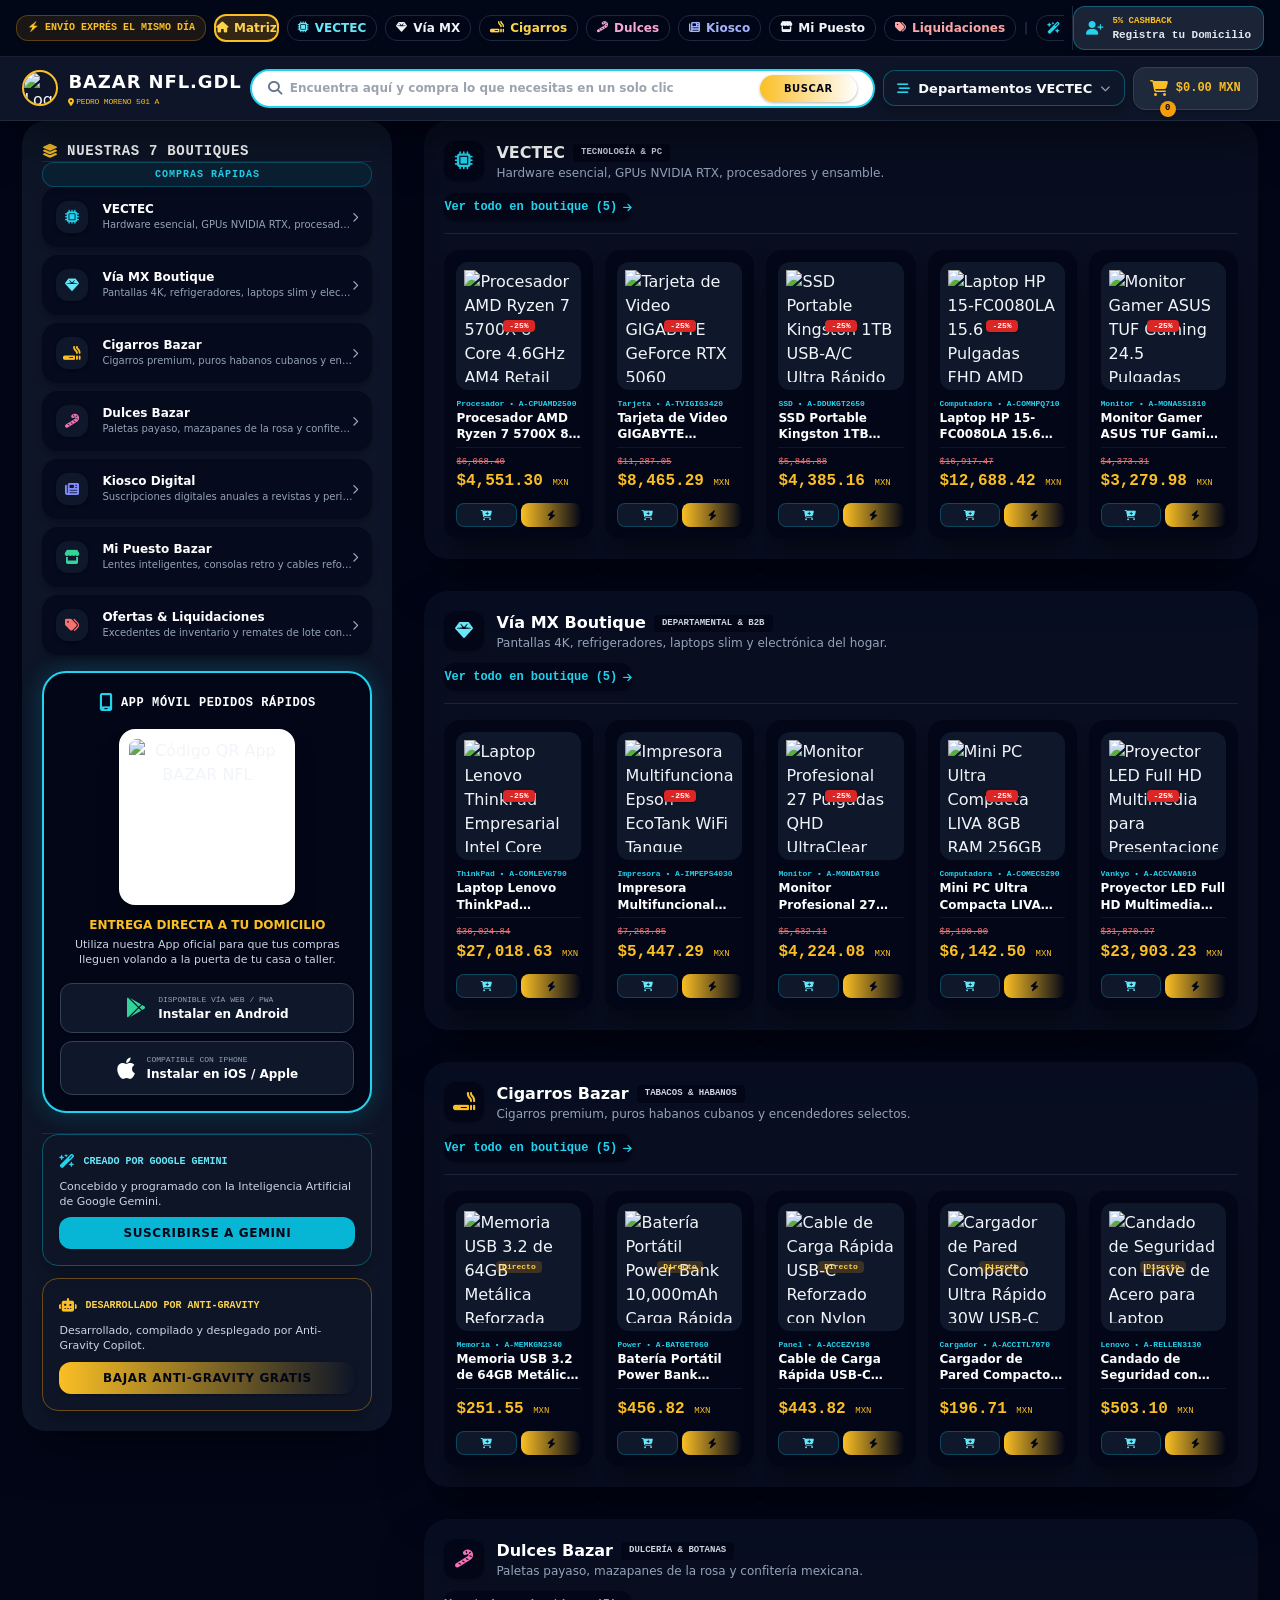
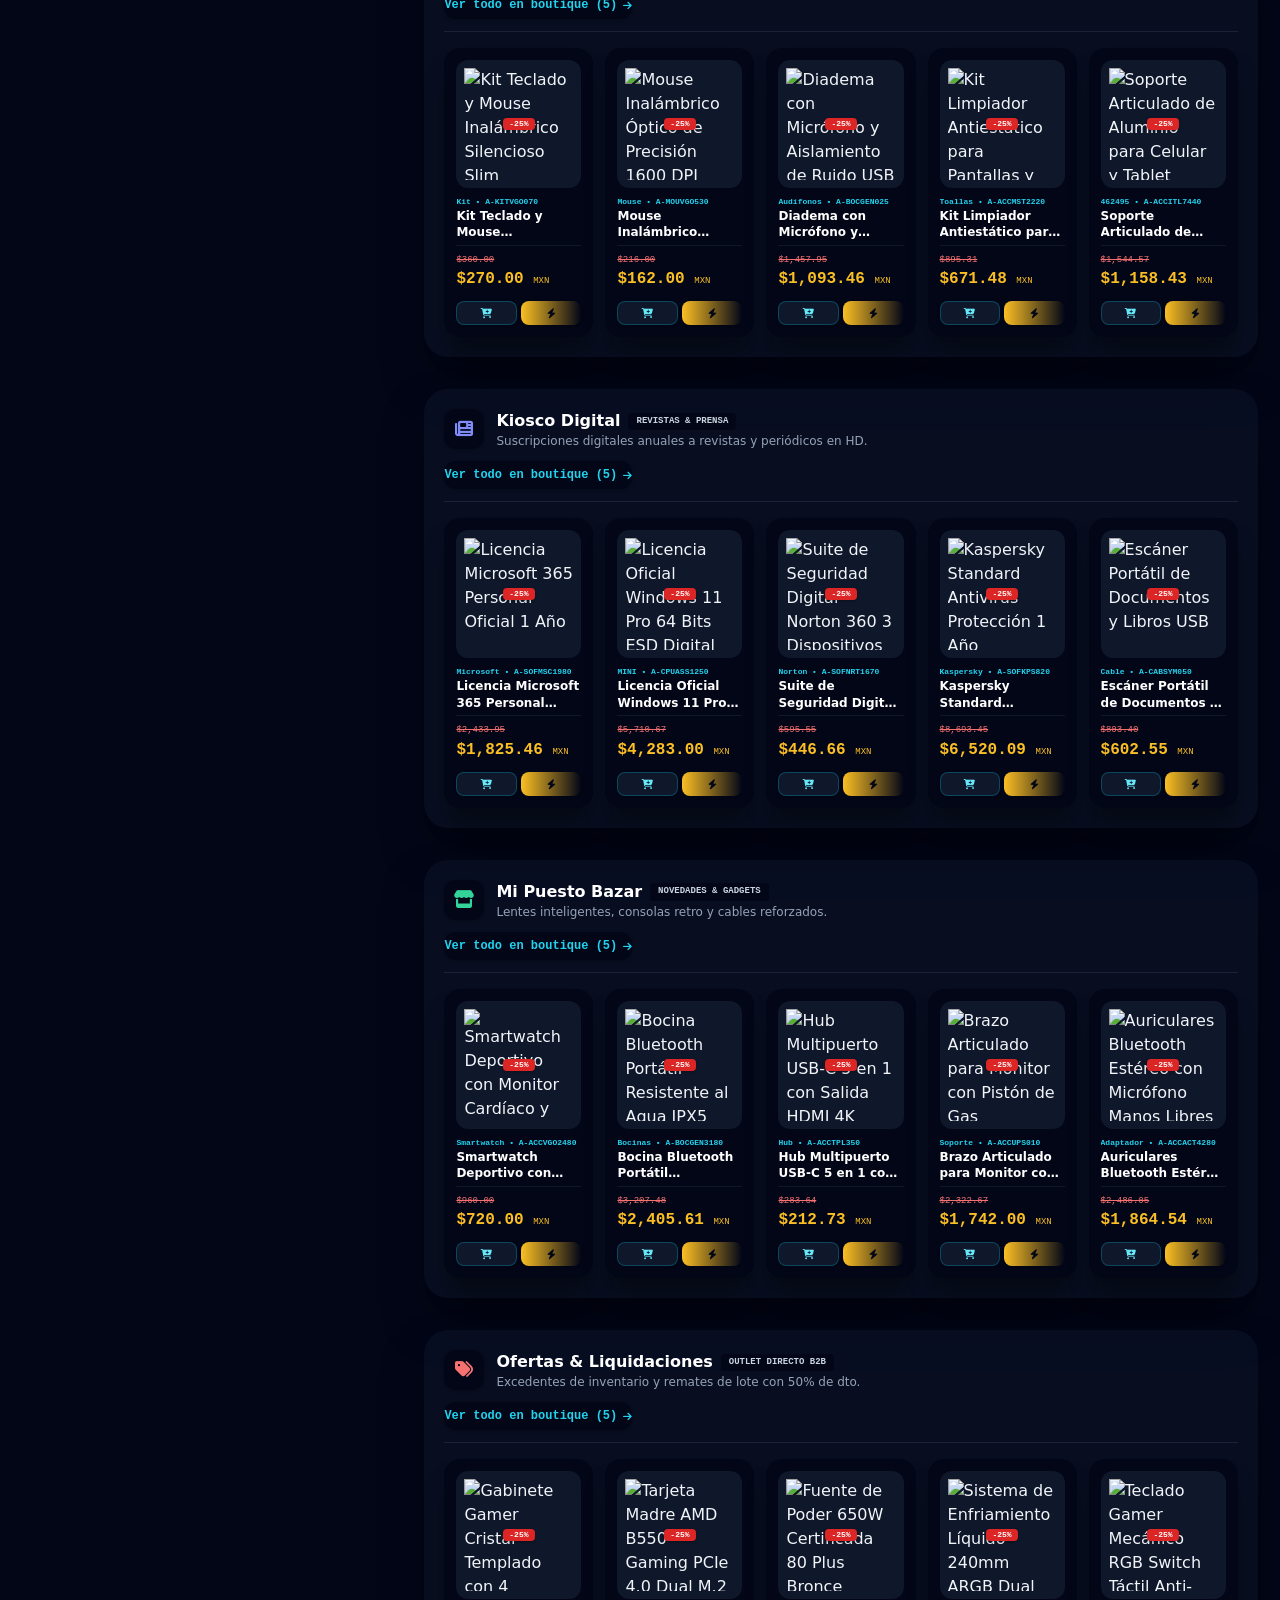
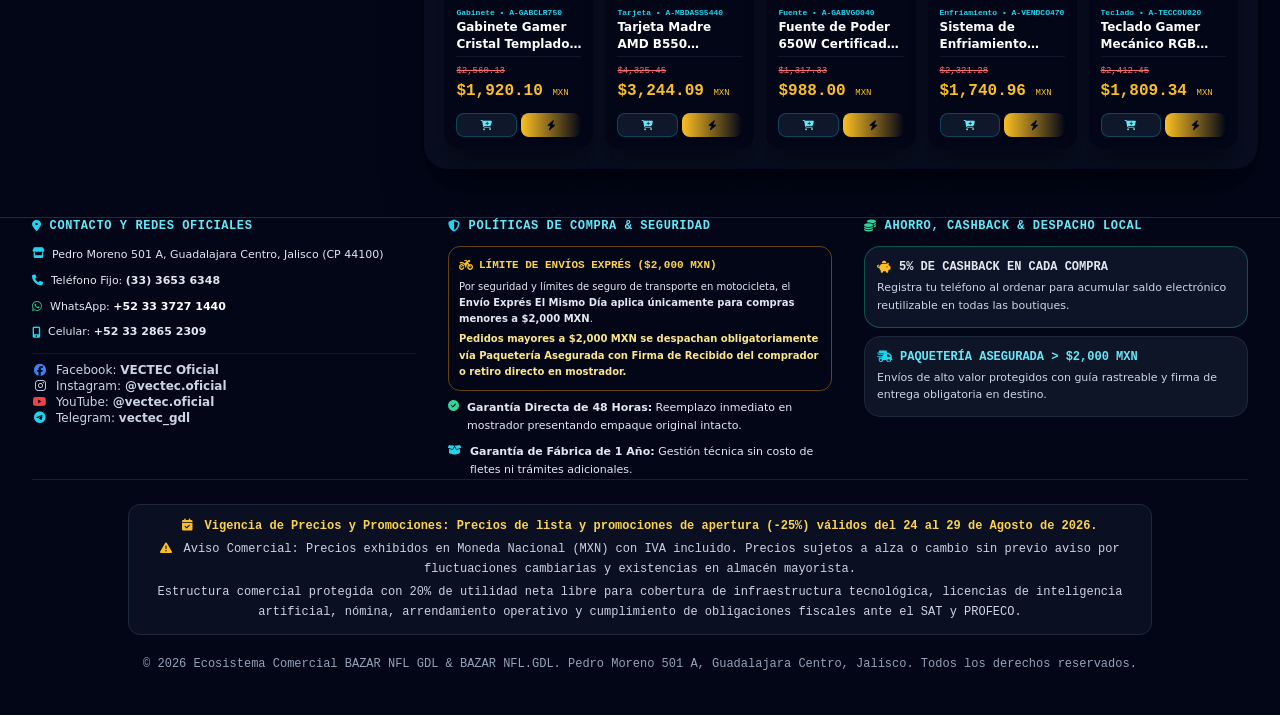
==== commit 2713605c: "Feat: Integracion de aparadores VECTEC y navegacion de computo en Kiosco, Dulces y Cigarros" ====
--- a/index.html
+++ b/index.html
@@ -317,6 +317,7 @@
   });
 }
 </script>
+  <link rel="stylesheet" href="css/shared-flyout.css">
 </head>
 <body class="bg-slate-950 text-slate-100 font-sans antialiased min-h-screen flex flex-col justify-between overflow-x-hidden selection:bg-cyan-500 selection:text-slate-950">
 
@@ -373,7 +374,8 @@
             </div>
 
             <!-- Canasta / Carrito con Total en Vivo -->
-            <button onclick="toggleCartDrawer()" aria-label="Abrir canasta de compras" title="Ver Carrito" class="flex items-center gap-2 sm:gap-3 bg-slate-800 hover:bg-slate-700 border border-slate-700 text-white px-3 sm:px-4 py-2 rounded-xl transition cursor-pointer active:scale-95 shadow shrink-0 group">
+            <div id="vectec-flyout-container" class="shrink-0"></div>
+      <button onclick="toggleCartDrawer()" aria-label="Abrir canasta de compras" title="Ver Carrito" class="flex items-center gap-2 sm:gap-3 bg-slate-800 hover:bg-slate-700 border border-slate-700 text-white px-3 sm:px-4 py-2 rounded-xl transition cursor-pointer active:scale-95 shadow shrink-0 group">
                 <div class="relative">
                     <i class="fa-solid fa-cart-shopping text-amber-400 text-sm sm:text-base group-hover:scale-110 transition"></i>
                     <span id="boutique-cart-badge" class="absolute -top-2 -right-2 bg-amber-500 text-slate-950 font-mono font-black text-[9px] rounded-full w-4 h-4 flex items-center justify-center shadow">0</span>
@@ -1067,5 +1069,6 @@
     <script defer src="js/shared-cart-whatsapp.js"></script>
     <script defer src="js/shared-product-modal.js"></script>
     <script defer src="js/shared-instant-search.js"></script>
+  <script defer src="js/shared-flyout.js"></script>
 </body>
 </html>
--- a/css/shared-flyout.css
+++ b/css/shared-flyout.css
@@ -0,0 +1,328 @@
+/**
+ * shared-flyout.css
+ * Menú de Navegación Multinivel Tipo Flyout de Alta Densidad
+ * Diseñado para exhibir departamentos y productos en hilera larga.
+ * Marca Oficial: VECTEC / Ecosistema Comercial
+ */
+
+.flyout-nav-wrapper {
+  position: relative;
+  z-index: 50;
+  font-family: inherit;
+}
+
+/* Botón disparador del Mega Menú en el Header */
+.flyout-trigger-btn {
+  display: inline-flex;
+  align-items: center;
+  gap: 0.5rem;
+  padding: 0.45rem 0.85rem;
+  border-radius: 0.75rem;
+  background: rgba(15, 23, 42, 0.95);
+  border: 1.5px solid rgba(6, 182, 212, 0.4);
+  color: #f8fafc;
+  font-size: 0.8125rem;
+  font-weight: 800;
+  transition: all 0.2s cubic-bezier(0.4, 0, 0.2, 1);
+  cursor: pointer;
+  user-select: none;
+  box-shadow: 0 4px 12px rgba(0, 0, 0, 0.3);
+  white-space: nowrap;
+}
+
+.flyout-trigger-btn:hover,
+.flyout-trigger-btn.active {
+  background: rgba(8, 51, 68, 0.95);
+  border-color: #22d3ee;
+  color: #22d3ee;
+  box-shadow: 0 0 18px rgba(6, 182, 212, 0.4);
+  transform: translateY(-1px);
+}
+
+/* Panel Desplegable Principal */
+.flyout-panel {
+  position: absolute;
+  top: calc(100% + 0.5rem);
+  right: 0;
+  width: min(94vw, 920px);
+  background: rgba(6, 11, 25, 0.98);
+  backdrop-filter: blur(20px);
+  -webkit-backdrop-filter: blur(20px);
+  border: 1.5px solid rgba(6, 182, 212, 0.4);
+  border-radius: 1.25rem;
+  box-shadow: 0 25px 60px -10px rgba(0, 0, 0, 0.85), 0 0 35px rgba(6, 182, 212, 0.25);
+  display: none;
+  opacity: 0;
+  transform: translateY(-8px);
+  transition: opacity 0.2s ease, transform 0.2s ease;
+  overflow: hidden;
+  z-index: 100;
+}
+
+.flyout-panel.is-open {
+  display: grid;
+  grid-template-columns: 260px 1fr;
+  opacity: 1;
+  transform: translateY(0);
+}
+
+@media (max-width: 768px) {
+  .flyout-panel.is-open {
+    grid-template-columns: 1fr;
+    max-height: 80vh;
+    overflow-y: auto;
+  }
+}
+
+/* Columna de Categorías Primarias */
+.flyout-primary-list {
+  background: rgba(10, 18, 36, 0.95);
+  border-right: 1px solid rgba(51, 65, 85, 0.8);
+  padding: 0.65rem;
+  max-height: 520px;
+  overflow-y: auto;
+  scrollbar-width: thin;
+  scrollbar-color: rgba(6, 182, 212, 0.3) transparent;
+}
+
+.flyout-primary-item {
+  display: flex;
+  align-items: center;
+  justify-content: space-between;
+  width: 100%;
+  padding: 0.65rem 0.85rem;
+  margin-bottom: 0.25rem;
+  border-radius: 0.75rem;
+  font-size: 0.8125rem;
+  font-weight: 700;
+  color: #cbd5e1;
+  text-align: left;
+  background: transparent;
+  border: 1px solid transparent;
+  transition: all 0.15s ease;
+  cursor: pointer;
+}
+
+.flyout-primary-item:hover,
+.flyout-primary-item.active {
+  background: rgba(6, 182, 212, 0.15);
+  border-color: rgba(34, 211, 238, 0.5);
+  color: #22d3ee;
+  transform: translateX(4px);
+  box-shadow: 0 4px 12px rgba(6, 182, 212, 0.15);
+}
+
+.flyout-primary-item i.cat-icon {
+  width: 1.35rem;
+  text-align: center;
+  margin-right: 0.6rem;
+  color: #22d3ee;
+  font-size: 0.875rem;
+}
+
+/* Columna de Contenido y Productos en Hilera Larga */
+.flyout-sub-content {
+  padding: 1.25rem;
+  max-height: 520px;
+  overflow-y: auto;
+  background: rgba(3, 7, 18, 0.7);
+  display: flex;
+  flex-direction: column;
+  gap: 1rem;
+}
+
+.flyout-sub-header {
+  display: flex;
+  align-items: center;
+  justify-content: space-between;
+  border-bottom: 1px solid rgba(51, 65, 85, 0.8);
+  padding-bottom: 0.75rem;
+}
+
+.flyout-sub-title {
+  display: flex;
+  align-items: center;
+  gap: 0.65rem;
+  font-size: 0.9375rem;
+  font-weight: 800;
+  color: #f8fafc;
+}
+
+.flyout-sub-btn-all {
+  font-size: 0.75rem;
+  font-weight: 800;
+  color: #22d3ee;
+  background: rgba(8, 51, 68, 0.6);
+  border: 1px solid rgba(6, 182, 212, 0.4);
+  padding: 0.35rem 0.75rem;
+  border-radius: 0.625rem;
+  text-decoration: none;
+  transition: all 0.2s ease;
+  display: inline-flex;
+  align-items: center;
+  gap: 0.35rem;
+}
+
+.flyout-sub-btn-all:hover {
+  background: #0891b2;
+  color: #030712;
+  border-color: #22d3ee;
+  box-shadow: 0 0 12px rgba(6, 182, 212, 0.4);
+}
+
+/* Grilla de Productos Destacados por Categoría */
+.flyout-products-grid {
+  display: grid;
+  grid-template-columns: repeat(2, minmax(0, 1fr));
+  gap: 0.75rem;
+}
+
+@media (min-width: 640px) {
+  .flyout-products-grid {
+    grid-template-columns: repeat(4, minmax(0, 1fr));
+  }
+}
+
+.flyout-product-card {
+  background: rgba(15, 23, 42, 0.85);
+  border: 1px solid rgba(51, 65, 85, 0.8);
+  border-radius: 1rem;
+  padding: 0.65rem;
+  display: flex;
+  flex-direction: column;
+  justify-content: space-between;
+  transition: all 0.2s ease;
+  position: relative;
+}
+
+.flyout-product-card:hover {
+  background: rgba(15, 23, 42, 1);
+  border-color: rgba(34, 211, 238, 0.6);
+  box-shadow: 0 8px 20px rgba(6, 182, 212, 0.25);
+  transform: translateY(-2px);
+}
+
+.flyout-product-img-wrap {
+  width: 100%;
+  height: 85px;
+  border-radius: 0.625rem;
+  background: rgba(3, 7, 18, 0.8);
+  display: flex;
+  align-items: center;
+  justify-content: center;
+  position: relative;
+  overflow: hidden;
+  margin-bottom: 0.5rem;
+  padding: 0.35rem;
+}
+
+.flyout-product-img-wrap img {
+  width: 100%;
+  height: 100%;
+  object-fit: contain;
+  transition: transform 0.2s ease;
+}
+
+.flyout-product-card:hover .flyout-product-img-wrap img {
+  transform: scale(1.08);
+}
+
+.flyout-product-badge {
+  position: absolute;
+  top: 4px;
+  left: 4px;
+  background: #dc2626;
+  color: #fff;
+  font-size: 8px;
+  font-family: ui-monospace, monospace;
+  font-weight: 900;
+  padding: 1px 4px;
+  border-radius: 4px;
+}
+
+.flyout-product-meta {
+  font-size: 8px;
+  font-family: ui-monospace, monospace;
+  font-weight: 700;
+  color: #22d3ee;
+  white-space: nowrap;
+  overflow: hidden;
+  text-overflow: ellipsis;
+  margin-bottom: 2px;
+}
+
+.flyout-product-title {
+  font-size: 11px;
+  font-weight: 700;
+  color: #f8fafc;
+  line-height: 1.25;
+  height: 28px;
+  overflow: hidden;
+  display: -webkit-box;
+  -webkit-box-orient: vertical;
+  -webkit-line-clamp: 2;
+  margin-bottom: 0.4rem;
+}
+
+.flyout-product-price-row {
+  display: flex;
+  flex-direction: column;
+  margin-bottom: 0.5rem;
+  padding-top: 0.25rem;
+  border-top: 1px solid rgba(51, 65, 85, 0.6);
+}
+
+.flyout-product-price-orig {
+  font-size: 9px;
+  font-family: ui-monospace, monospace;
+  color: #f87171;
+  text-decoration: line-through;
+}
+
+.flyout-product-price {
+  font-size: 12px;
+  font-family: ui-monospace, monospace;
+  font-weight: 900;
+  color: #fbbf24;
+}
+
+.flyout-product-actions {
+  display: grid;
+  grid-template-columns: 1fr 1fr;
+  gap: 0.25rem;
+}
+
+.flyout-btn-action {
+  padding: 0.3rem 0.25rem;
+  border-radius: 0.5rem;
+  font-size: 9px;
+  font-weight: 800;
+  display: inline-flex;
+  align-items: center;
+  justify-content: center;
+  gap: 0.25rem;
+  cursor: pointer;
+  border: none;
+  transition: all 0.15s ease;
+}
+
+.flyout-btn-ficha {
+  background: rgba(15, 23, 42, 0.9);
+  color: #22d3ee;
+  border: 1px solid rgba(6, 182, 212, 0.4);
+}
+
+.flyout-btn-ficha:hover {
+  background: #0891b2;
+  color: #030712;
+}
+
+.flyout-btn-cart {
+  background: linear-gradient(to right, #fbbf24, #f59e0b);
+  color: #030712;
+}
+
+.flyout-btn-cart:hover {
+  background: #fbbf24;
+  box-shadow: 0 0 10px rgba(245, 158, 11, 0.5);
+}
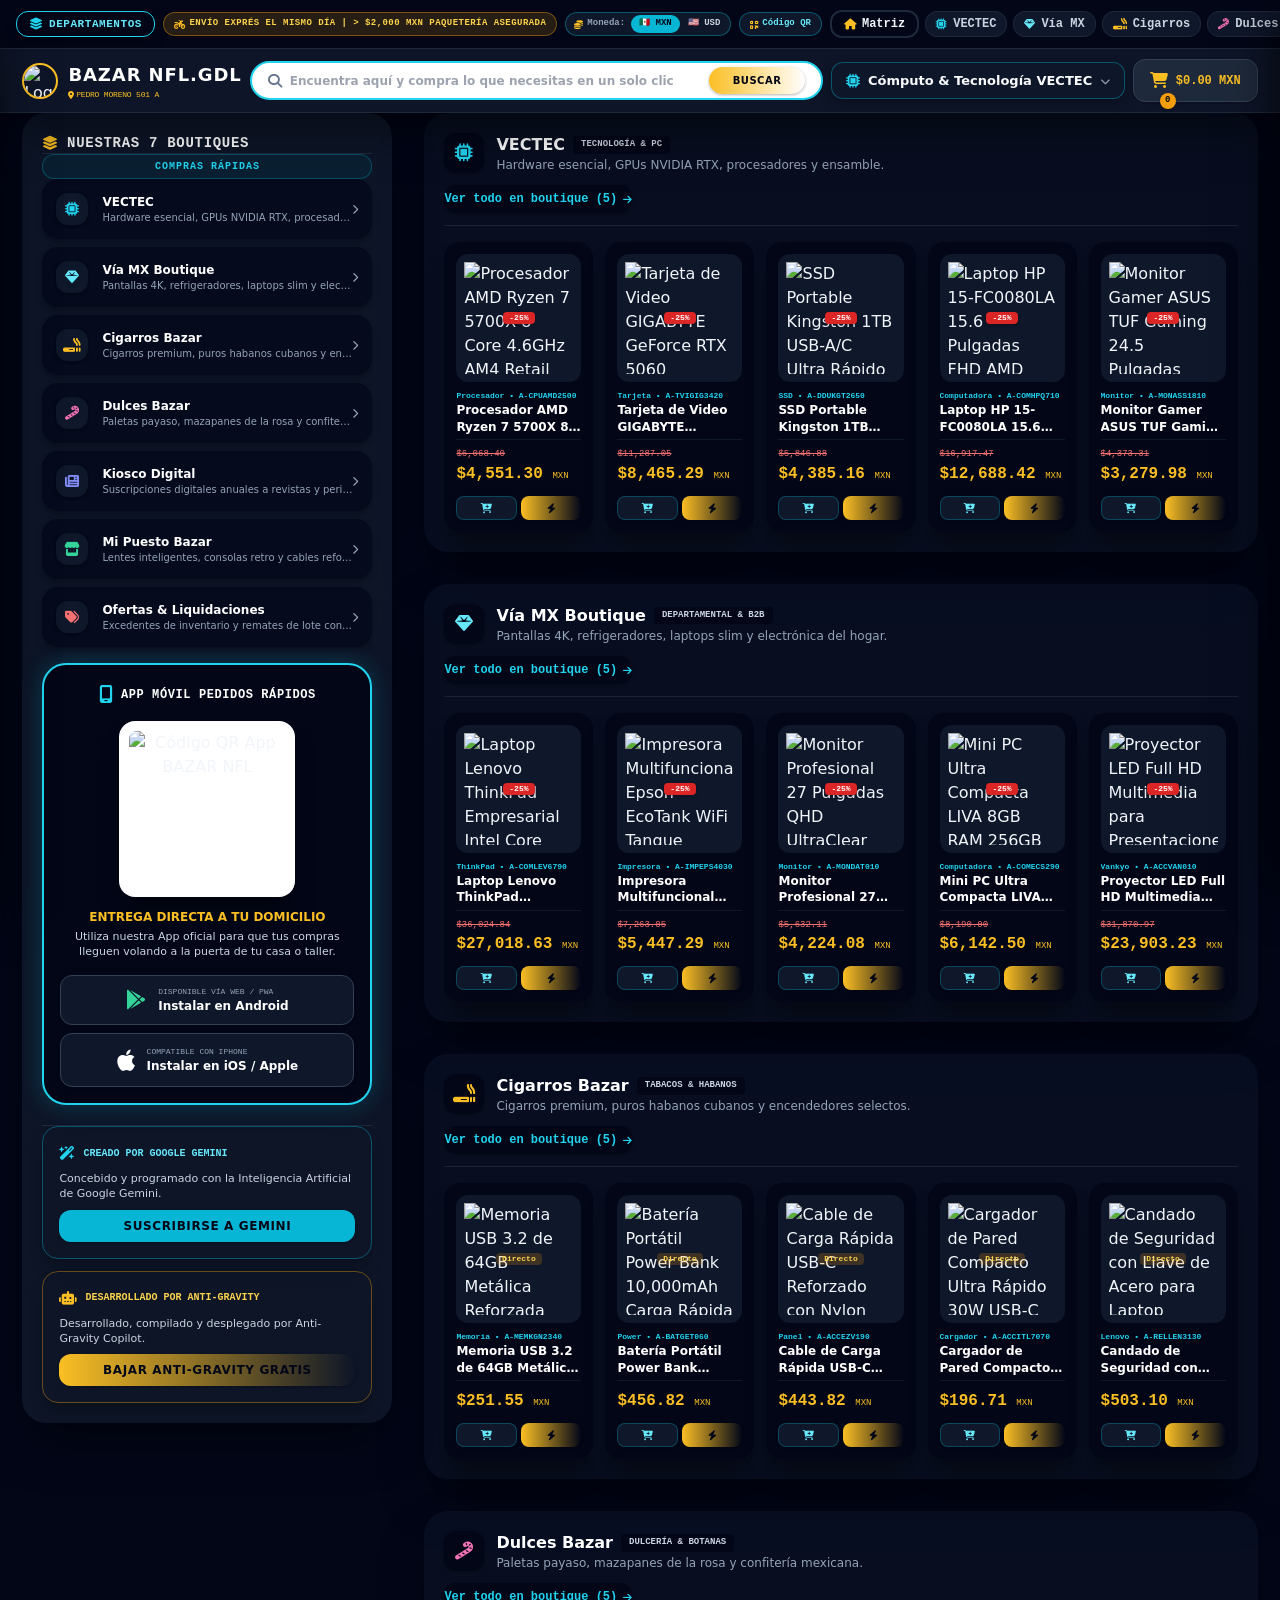
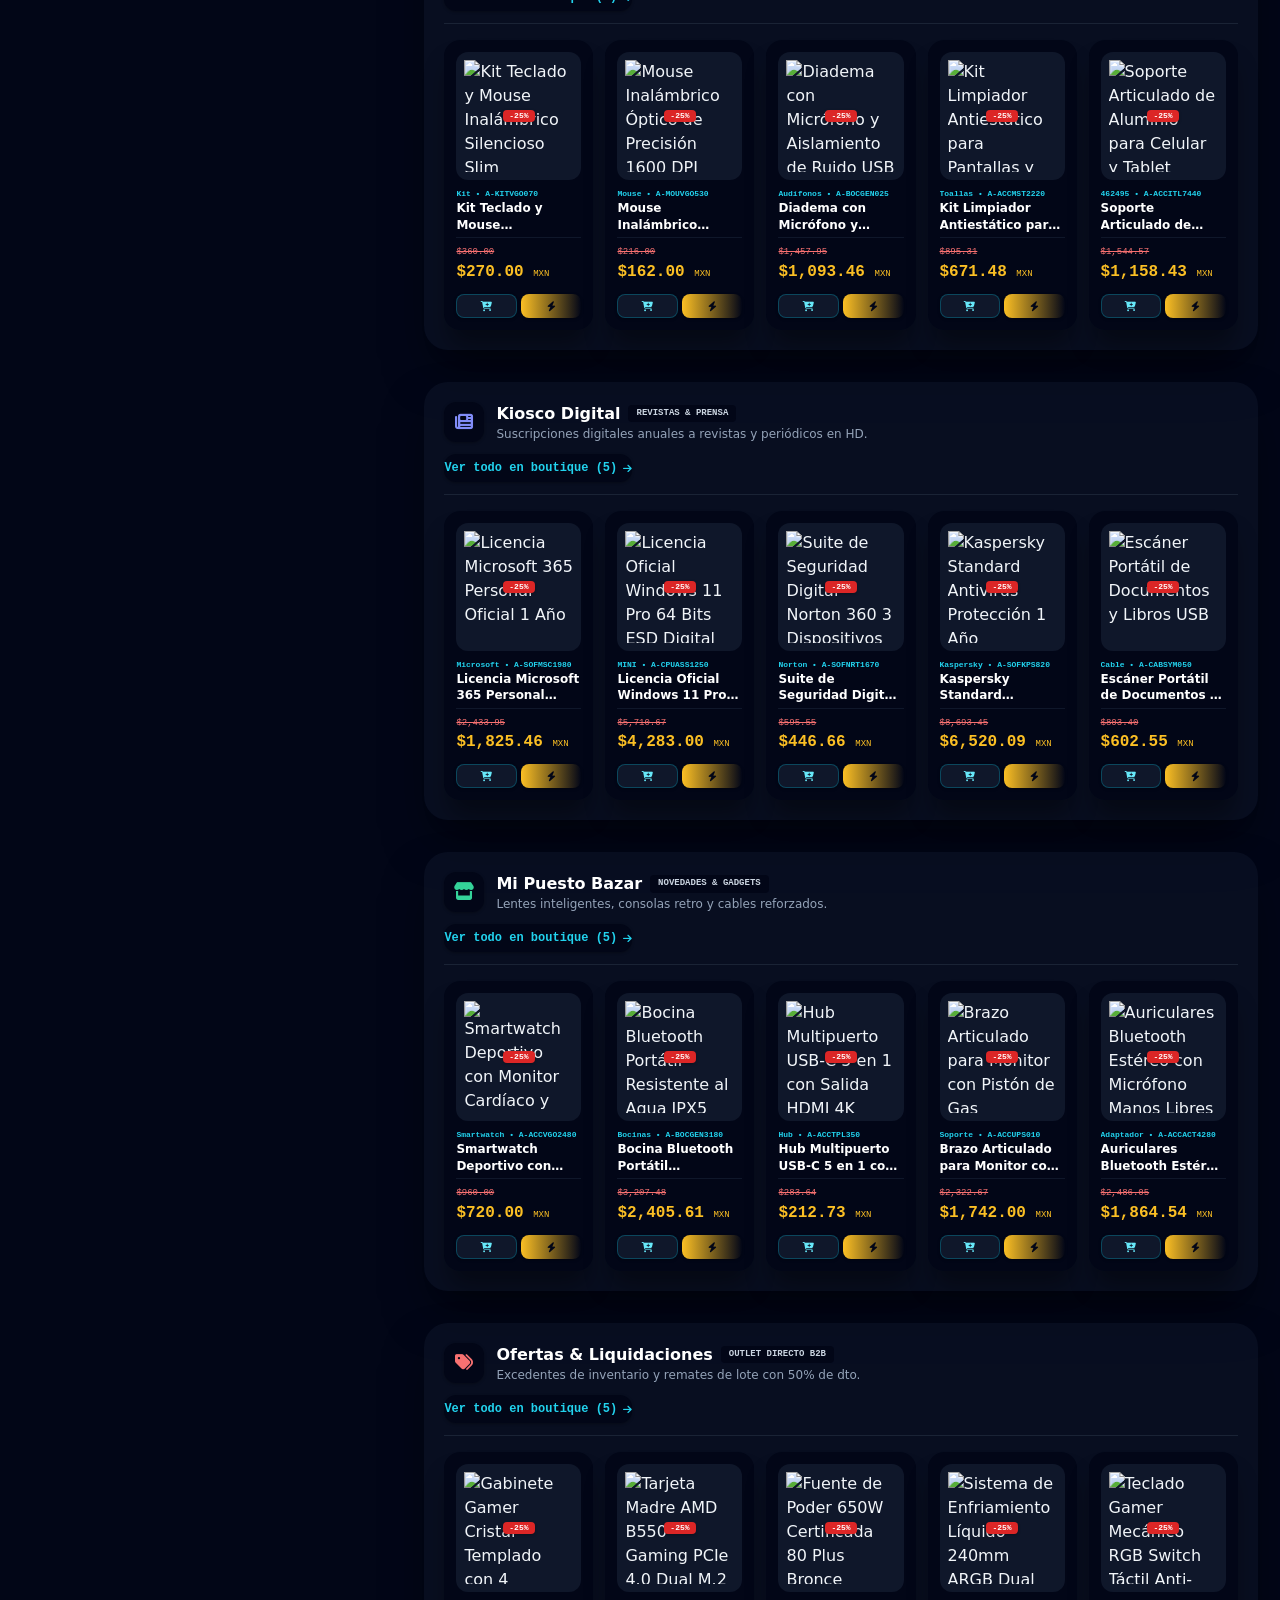
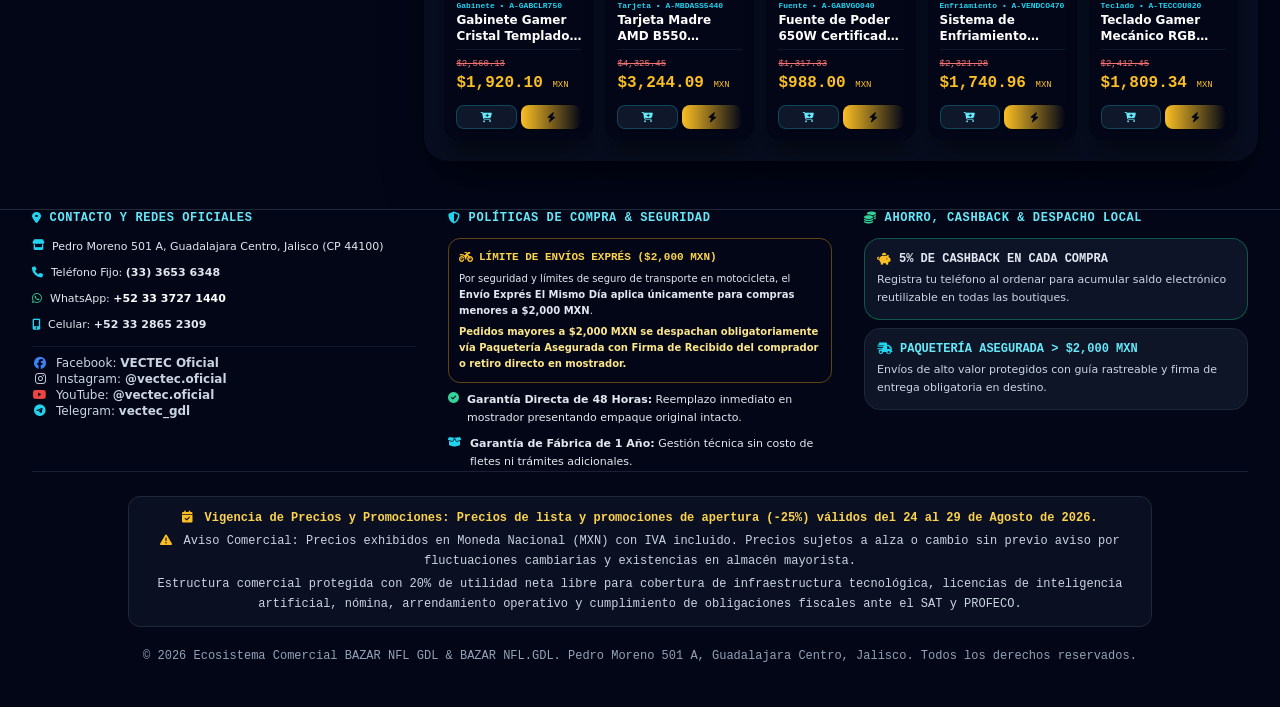
==== commit 868a5159: "Fix: Gavetas universales VECTEC, reparacion de totales en checkout, diversidad en catalogo y barra d" ====
--- a/index.html
+++ b/index.html
@@ -318,31 +318,88 @@
 }
 </script>
   <link rel="stylesheet" href="css/shared-flyout.css">
+  <link rel="stylesheet" href="css/shared-drawers-vectec.css">
 </head>
 <body class="bg-slate-950 text-slate-100 font-sans antialiased min-h-screen flex flex-col justify-between overflow-x-hidden selection:bg-cyan-500 selection:text-slate-950">
 
                 <header class="bg-slate-900/95 backdrop-blur border-b border-slate-800 sticky top-0 z-50 shadow-2xl">
-        <!-- LÍNEA 1: Barra Horizontal de Ecosistema con Neón Activo & Touch Scroll -->
-        <div class="w-full border-b border-slate-800/80 bg-slate-950/90 px-2 sm:px-4 py-1.5 flex items-center justify-between gap-2 text-xs overflow-hidden">
-            <div class="flex items-center gap-2 overflow-x-auto no-scrollbar whitespace-nowrap flex-1 py-0.5 scroll-smooth" style="touch-action: pan-x; -webkit-overflow-scrolling: touch;">
-                <span class="px-2.5 py-1 rounded-xl bg-amber-500/10 border border-amber-500/30 text-amber-400 font-mono font-black text-[10px] uppercase shrink-0">
-                    ⚡ Envío Exprés El Mismo Día
-                </span>
-                <a href="https://iaworldcenter-creator.github.io/sitios-web/" class="px-3.5 py-1 rounded-xl bg-amber-500/20 border-2 border-amber-400 text-amber-300 shadow-[0_0_18px_rgba(251,191,36,0.8)] text-xs font-black flex items-center gap-1.5 shrink-0 scale-105 transition"><i class="fa-solid fa-house text-[11px]"></i> Matriz</a>
-                <a href="https://iaworldcenter-creator.github.io/vectec/" title="VECTEC | Vector Tecnológico" class="px-2.5 py-1 rounded-xl bg-slate-950/90 hover:bg-slate-900 border border-slate-800 hover:border-cyan-400 text-cyan-300 text-xs font-bold flex items-center gap-1.5 shrink-0 transition"><i class="fa-solid fa-microchip text-[11px]"></i> VECTEC</a>
-                <a href="https://iaworldcenter-creator.github.io/bazar-viamx-NFL.GDL/" class="px-2.5 py-1 rounded-xl bg-slate-950/90 hover:bg-slate-900 border border-slate-800 hover:border-cyan-300 text-cyan-200 text-xs font-bold flex items-center gap-1.5 shrink-0 transition"><i class="fa-solid fa-gem text-[11px]"></i> Vía MX</a>
-                <a href="https://iaworldcenter-creator.github.io/cigarros-bazar/" class="px-2.5 py-1 rounded-xl bg-slate-950/90 hover:bg-slate-900 border border-slate-800 hover:border-amber-500 text-amber-300 text-xs font-bold flex items-center gap-1.5 shrink-0 transition"><i class="fa-solid fa-smoking text-[11px]"></i> Cigarros</a>
-                <a href="https://iaworldcenter-creator.github.io/dulces-bazar/" class="px-2.5 py-1 rounded-xl bg-slate-950/90 hover:bg-slate-900 border border-slate-800 hover:border-pink-500 text-pink-300 text-xs font-bold flex items-center gap-1.5 shrink-0 transition"><i class="fa-solid fa-candy-cane text-[11px]"></i> Dulces</a>
-                <a href="https://iaworldcenter-creator.github.io/kiosco-digital/" class="px-2.5 py-1 rounded-xl bg-slate-950/90 hover:bg-slate-900 border border-slate-800 hover:border-indigo-500 text-indigo-300 text-xs font-bold flex items-center gap-1.5 shrink-0 transition"><i class="fa-solid fa-newspaper text-[11px]"></i> Kiosco</a>
-                <a href="https://iaworldcenter-creator.github.io/mi-puesto-bazar/" class="px-2.5 py-1 rounded-xl bg-slate-950/90 hover:bg-slate-900 border border-slate-800 hover:border-emerald-500 text-emerald-300 text-xs font-bold flex items-center gap-1.5 shrink-0 transition"><i class="fa-solid fa-store text-[11px]"></i> Mi Puesto</a>
-                <a href="https://iaworldcenter-creator.github.io/ofertas-y-liquidaciones-/" class="px-2.5 py-1 rounded-xl bg-slate-950/90 hover:bg-slate-900 border border-slate-800 hover:border-red-500 text-red-300 text-xs font-bold flex items-center gap-1.5 shrink-0 transition"><i class="fa-solid fa-tags text-[11px]"></i> Liquidaciones</a>
-                <span class="text-slate-700 shrink-0">|</span>
-                <a href="https://gemini.google.com" target="_blank" rel="noopener" class="px-2.5 py-1 rounded-xl bg-slate-950 border border-slate-800 hover:border-cyan-400 text-cyan-300 text-xs font-bold flex items-center gap-1.5 shrink-0 transition"><i class="fa-solid fa-wand-magic-sparkles text-cyan-400"></i> Gemini AI</a>
-                <a href="https://antigravity.google/download" target="_blank" rel="noopener" class="px-2.5 py-1 rounded-xl bg-slate-950 border border-slate-800 hover:border-amber-400 text-amber-300 text-xs font-bold flex items-center gap-1.5 shrink-0 transition"><i class="fa-solid fa-download text-amber-400"></i> Anti-Gravity</a>
-            </div>
-            <div class="shrink-0 flex items-center pl-1 border-l border-slate-800">
-                <button id="header-account-btn" onclick="toggleAccountModal()" aria-label="Mi Cuenta, Domicilio y Cashback" title="Mi Cuenta y Cashback" class="cursor-pointer active:scale-95 transition"></button>
-            </div>
+        <!-- Línea 1: Desplazamiento Horizontal con Controles Móviles y Botón Neón Activo -->
+        <div class="relative w-full border-b border-slate-900/80 bg-slate-950">
+            <!-- Botón Desplazar Izquierda (Móvil) -->
+            <button 
+                type="button" 
+                id="btn-scroll-announcement-left"
+                aria-label="Desplazar izquierda"
+                onclick="document.getElementById('top-announcement-bar')?.scrollBy({ left: -180, behavior: 'smooth' })"
+                class="lg:hidden absolute left-0 top-0 bottom-0 z-20 px-2 bg-gradient-to-r from-slate-950 via-slate-950/80 to-transparent text-cyan-400 hover:text-white flex items-center justify-center cursor-pointer pointer-events-none opacity-0 transition-opacity">
+                <i class="fa-solid fa-chevron-left text-xs drop-shadow"></i>
+            </button>
+
+            <div id="top-announcement-bar" class="w-full max-w-[1850px] mx-auto px-2 sm:px-4 py-2 flex items-center justify-between gap-2 overflow-x-auto no-scrollbar scroll-smooth min-h-[48px]" style="min-height: 48px;">
+                <!-- 1. DEPARTAMENTOS: PRIMER ELEMENTO DE LA BARRA DESLIZANTE (Disparador Gaveta Izquierda) -->
+                <button 
+                    type="button" 
+                    id="btn-mobile-departments" 
+                    onclick="window.toggleMobileDepartmentsDrawer(true)" 
+                    class="relative z-30 flex items-center gap-1.5 bg-gradient-to-r from-cyan-950 to-blue-950 hover:from-cyan-900 hover:to-blue-900 border border-cyan-400 text-cyan-300 hover:text-white px-3 py-1 rounded-xl font-mono text-xs font-black shadow-lg transition shrink-0 cursor-pointer"
+                    aria-label="Ver 67 Departamentos">
+                    <i class="fa-solid fa-layer-group text-cyan-400 text-xs"></i>
+                    <span class="text-[11px] uppercase tracking-wider">DEPARTAMENTOS</span>
+                </button>
+
+                <div class="flex items-center gap-2 shrink-0">
+                    <span class="text-[9px] sm:text-[10px] font-mono font-black text-amber-300 bg-amber-500/15 border border-amber-500/40 px-2.5 py-1 rounded-full uppercase tracking-wider flex items-center gap-1">
+                        <i class="fa-solid fa-motorcycle text-amber-400"></i> Envío Exprés el Mismo Día | > $2,000 MXN Paquetería Asegurada
+                    </span>
+                    <span class="text-[9px] sm:text-[10px] font-mono font-black text-cyan-300 bg-cyan-500/15 border border-cyan-500/40 px-2.5 py-1 rounded-full uppercase tracking-wider hidden md:flex items-center gap-1">
+                        <i class="fa-solid fa-triangle-exclamation text-amber-400"></i> Precios sujetos a cambio sin previo aviso
+                    </span>
+                    <!-- BOTÓN CONVERSOR DE MONEDA (MXN / USD) -->
+                    <div class="flex items-center bg-slate-900 border border-cyan-500/40 rounded-full p-0.5 text-[9px] sm:text-[10px] font-mono font-bold shadow">
+                        <span class="text-slate-400 px-1.5 flex items-center gap-1"><i class="fa-solid fa-coins text-amber-400"></i> Moneda:</span>
+                        <button id="currencyToggleMXN" onclick="window.setCurrencyDisplay('MXN')" class="px-2 py-0.5 rounded-full bg-cyan-500 text-slate-950 font-black transition cursor-pointer">🇲🇽 MXN</button>
+                        <button id="currencyToggleUSD" onclick="window.setCurrencyDisplay('USD')" class="px-2 py-0.5 rounded-full text-slate-300 hover:text-white transition cursor-pointer">🇺🇸 USD</button>
+                    </div>
+
+                    <!-- BOTÓN ACCESO DIRECTO CÓDIGO QR MÓVIL -->
+                    <button 
+                        type="button" 
+                        id="btn-top-qr"
+                        onclick="window.toggleQrModal(true)" 
+                        aria-label="Abrir Código QR Móvil" 
+                        title="Escanear Código QR Oficial"
+                        class="px-2.5 py-1 rounded-full bg-slate-900 hover:bg-slate-850 border border-cyan-500/40 text-cyan-300 hover:text-white text-[9px] sm:text-[10px] font-mono font-bold transition flex items-center gap-1 shrink-0 cursor-pointer">
+                        <i class="fa-solid fa-qrcode text-amber-400"></i> <span>Código QR</span>
+                    </button>
+                </div>
+                
+                <nav class="flex items-center gap-1.5 shrink-0 text-xs font-mono font-bold" aria-label="Ecosistema de Tiendas">
+                    <a href="https://iaworldcenter-creator.github.io/sitios-web/" class="px-3 py-1 rounded-xl bg-cyan-500/20 border-2 border-cyan-300 text-cyan-200 shadow-[0_0_15px_rgba(103,232,249,0.7)] text-xs font-black flex items-center gap-1.5 shrink-0 scale-105 transition"><i class="fa-solid fa-house text-amber-400 text-[11px]"></i> Matriz</a>
+                <a href="https://iaworldcenter-creator.github.io/vectec/" class="px-2.5 py-1 rounded-xl bg-slate-900 hover:bg-slate-800 text-slate-300 hover:text-white border border-slate-800 text-xs font-bold flex items-center gap-1.5 shrink-0 transition"><i class="fa-solid fa-microchip text-cyan-400 text-[11px]"></i> VECTEC</a>
+                <a href="https://iaworldcenter-creator.github.io/bazar-viamx-NFL.GDL/" class="px-2.5 py-1 rounded-xl bg-slate-900 hover:bg-slate-800 text-slate-300 hover:text-white border border-slate-800 text-xs font-bold flex items-center gap-1.5 shrink-0 transition"><i class="fa-solid fa-gem text-cyan-300 text-[11px]"></i> Vía MX</a>
+                <a href="https://iaworldcenter-creator.github.io/cigarros-bazar/" class="px-2.5 py-1 rounded-xl bg-slate-900 hover:bg-slate-800 text-slate-300 hover:text-white border border-slate-800 text-xs font-bold flex items-center gap-1.5 shrink-0 transition"><i class="fa-solid fa-smoking text-amber-400 text-[11px]"></i> Cigarros</a>
+                <a href="https://iaworldcenter-creator.github.io/dulces-bazar/" class="px-2.5 py-1 rounded-xl bg-slate-900 hover:bg-slate-800 text-slate-300 hover:text-white border border-slate-800 text-xs font-bold flex items-center gap-1.5 shrink-0 transition"><i class="fa-solid fa-candy-cane text-pink-400 text-[11px]"></i> Dulces</a>
+                <a href="https://iaworldcenter-creator.github.io/kiosco-digital/" class="px-2.5 py-1 rounded-xl bg-slate-900 hover:bg-slate-800 text-slate-300 hover:text-white border border-slate-800 text-xs font-bold flex items-center gap-1.5 shrink-0 transition"><i class="fa-solid fa-newspaper text-indigo-400 text-[11px]"></i> Kiosco</a>
+                <a href="https://iaworldcenter-creator.github.io/mi-puesto-bazar/" class="px-2.5 py-1 rounded-xl bg-slate-900 hover:bg-slate-800 text-slate-300 hover:text-white border border-slate-800 text-xs font-bold flex items-center gap-1.5 shrink-0 transition"><i class="fa-solid fa-store text-emerald-400 text-[11px]"></i> Mi Puesto</a>
+                <a href="https://iaworldcenter-creator.github.io/ofertas-y-liquidaciones-/" class="px-2.5 py-1 rounded-xl bg-slate-900 hover:bg-slate-800 text-slate-300 hover:text-white border border-slate-800 text-xs font-bold flex items-center gap-1.5 shrink-0 transition"><i class="fa-solid fa-tags text-red-400 text-[11px]"></i> Liquidaciones</a>
+                    <span class="text-slate-700 shrink-0">|</span>
+                    <a href="https://gemini.google.com" target="_blank" rel="noopener" class="px-2.5 py-1 rounded-xl bg-slate-950 border border-slate-800 hover:border-cyan-400 text-cyan-300 text-xs font-bold flex items-center gap-1.5 shrink-0 transition">
+                        <i class="fa-solid fa-wand-magic-sparkles text-cyan-400"></i> Gemini AI
+                    </a>
+                    <a href="https://antigravity.google/download" target="_blank" rel="noopener" class="px-2.5 py-1 rounded-xl bg-slate-950 border border-slate-800 hover:border-amber-400 text-amber-300 text-xs font-bold flex items-center gap-1.5 shrink-0 transition">
+                        <i class="fa-solid fa-download text-amber-400"></i> Anti-Gravity
+                    </a>
+                </nav>
+            </div>
+
+            <!-- Botón Desplazar Derecha (Móvil) -->
+            <button 
+                type="button" 
+                aria-label="Desplazar derecha"
+                onclick="document.getElementById('top-announcement-bar')?.scrollBy({ left: 180, behavior: 'smooth' })"
+                class="lg:hidden absolute right-0 top-0 bottom-0 z-20 px-2 bg-gradient-to-l from-slate-950 via-slate-950/80 to-transparent text-cyan-400 hover:text-white flex items-center justify-center cursor-pointer">
+                <i class="fa-solid fa-chevron-right text-xs drop-shadow"></i>
+            </button>
         </div>
 
         <!-- LÍNEA 2: Barra Principal con Buscador Blanco + H1 Tienda + Canasta -->
@@ -375,7 +432,7 @@
 
             <!-- Canasta / Carrito con Total en Vivo -->
             <div id="vectec-flyout-container" class="shrink-0"></div>
-      <button onclick="toggleCartDrawer()" aria-label="Abrir canasta de compras" title="Ver Carrito" class="flex items-center gap-2 sm:gap-3 bg-slate-800 hover:bg-slate-700 border border-slate-700 text-white px-3 sm:px-4 py-2 rounded-xl transition cursor-pointer active:scale-95 shadow shrink-0 group">
+      <button onclick="window.toggleCartDrawer(true)" aria-label="Abrir canasta de compras" title="Ver Carrito" class="flex items-center gap-2 sm:gap-3 bg-slate-800 hover:bg-slate-700 border border-slate-700 text-white px-3 sm:px-4 py-2 rounded-xl transition cursor-pointer active:scale-95 shadow shrink-0 group">
                 <div class="relative">
                     <i class="fa-solid fa-cart-shopping text-amber-400 text-sm sm:text-base group-hover:scale-110 transition"></i>
                     <span id="boutique-cart-badge" class="absolute -top-2 -right-2 bg-amber-500 text-slate-950 font-mono font-black text-[9px] rounded-full w-4 h-4 flex items-center justify-center shadow">0</span>
@@ -1070,5 +1127,6 @@
     <script defer src="js/shared-product-modal.js"></script>
     <script defer src="js/shared-instant-search.js"></script>
   <script defer src="js/shared-flyout.js"></script>
+  <script src="js/shared-drawers-vectec.js" defer></script>
 </body>
 </html>
--- a/css/shared-drawers-vectec.css
+++ b/css/shared-drawers-vectec.css
@@ -0,0 +1,107 @@
+/* =========================================================================
+ * shared-drawers-vectec.css
+ * ESTILOS MAESTROS HOMOLOGADOS: GAVETA IZQUIERDA (DEPARTAMENTOS) Y DERECHA (CARRITO)
+ * Basado al 100% en el estándar áureo de VECTEC (pc-custom-lab)
+ * ========================================================================= */
+
+.no-scrollbar::-webkit-scrollbar { display: none !important; }
+.no-scrollbar { -ms-overflow-style: none !important; scrollbar-width: none !important; }
+
+.neon-glow-pc {
+    border: 1px solid rgba(6,182,212,0.9) !important;
+    box-shadow: 0 0 16px rgba(6,182,212,0.6), inset 0 0 10px rgba(6,182,212,0.3) !important;
+}
+
+/* GAVETA IZQUIERDA: 67 DEPARTAMENTOS SLIDE-OVER */
+#mobile-departments-drawer {
+    position: fixed !important;
+    top: 0 !important;
+    left: 0 !important;
+    height: 100% !important;
+    height: 100dvh !important;
+    width: 380px !important;
+    max-width: 88vw !important;
+    background-color: #0f172a !important;
+    border-right: 1px solid rgba(6, 182, 212, 0.4) !important;
+    box-shadow: 0 25px 50px -12px rgba(0, 0, 0, 0.85) !important;
+    z-index: 260 !important;
+    display: flex !important;
+    flex-direction: column !important;
+    justify-content: space-between !important;
+    transform: translate3d(-100%, 0, 0) !important;
+    -webkit-transform: translate3d(-100%, 0, 0) !important;
+    transition: transform 0.3s cubic-bezier(0.16, 1, 0.3, 1) !important;
+    -webkit-transition: -webkit-transform 0.3s cubic-bezier(0.16, 1, 0.3, 1) !important;
+    pointer-events: none !important;
+    will-change: transform;
+}
+#mobile-departments-drawer.drawer-open {
+    transform: translate3d(0, 0, 0) !important;
+    -webkit-transform: translate3d(0, 0, 0) !important;
+    pointer-events: auto !important;
+}
+
+#mobile-departments-backdrop {
+    position: fixed !important;
+    inset: 0 !important;
+    background-color: rgba(2, 6, 23, 0.8) !important;
+    backdrop-filter: blur(4px) !important;
+    -webkit-backdrop-filter: blur(4px) !important;
+    z-index: 255 !important;
+    opacity: 0 !important;
+    pointer-events: none !important;
+    transition: opacity 0.3s ease !important;
+    -webkit-transition: opacity 0.3s ease !important;
+}
+#mobile-departments-backdrop.backdrop-open {
+    opacity: 1 !important;
+    pointer-events: auto !important;
+}
+
+/* GAVETA DERECHA: CARRITO SLIDE-OVER */
+#cart-slide-drawer {
+    position: fixed !important;
+    top: 0 !important;
+    right: 0 !important;
+    height: 100% !important;
+    height: 100dvh !important;
+    width: 440px !important;
+    max-width: 95vw !important;
+    background-color: #0f172a !important;
+    border-left: 1px solid rgba(6, 182, 212, 0.4) !important;
+    box-shadow: -10px 0 50px -12px rgba(0, 0, 0, 0.85) !important;
+    z-index: 260 !important;
+    display: flex !important;
+    flex-direction: column !important;
+    justify-content: space-between !important;
+    transform: translate3d(100%, 0, 0) !important;
+    -webkit-transform: translate3d(100%, 0, 0) !important;
+    transition: transform 0.3s cubic-bezier(0.16, 1, 0.3, 1) !important;
+    -webkit-transition: -webkit-transform 0.3s cubic-bezier(0.16, 1, 0.3, 1) !important;
+    pointer-events: none !important;
+    will-change: transform;
+}
+#cart-slide-drawer.drawer-open,
+#cart-slide-drawer.translate-x-0 {
+    transform: translate3d(0, 0, 0) !important;
+    -webkit-transform: translate3d(0, 0, 0) !important;
+    pointer-events: auto !important;
+}
+
+#cart-backdrop {
+    position: fixed !important;
+    inset: 0 !important;
+    background-color: rgba(2, 6, 23, 0.8) !important;
+    backdrop-filter: blur(4px) !important;
+    -webkit-backdrop-filter: blur(4px) !important;
+    z-index: 255 !important;
+    opacity: 0 !important;
+    pointer-events: none !important;
+    transition: opacity 0.3s ease !important;
+    -webkit-transition: opacity 0.3s ease !important;
+}
+#cart-backdrop.backdrop-open,
+#cart-backdrop.opacity-100 {
+    opacity: 1 !important;
+    pointer-events: auto !important;
+}
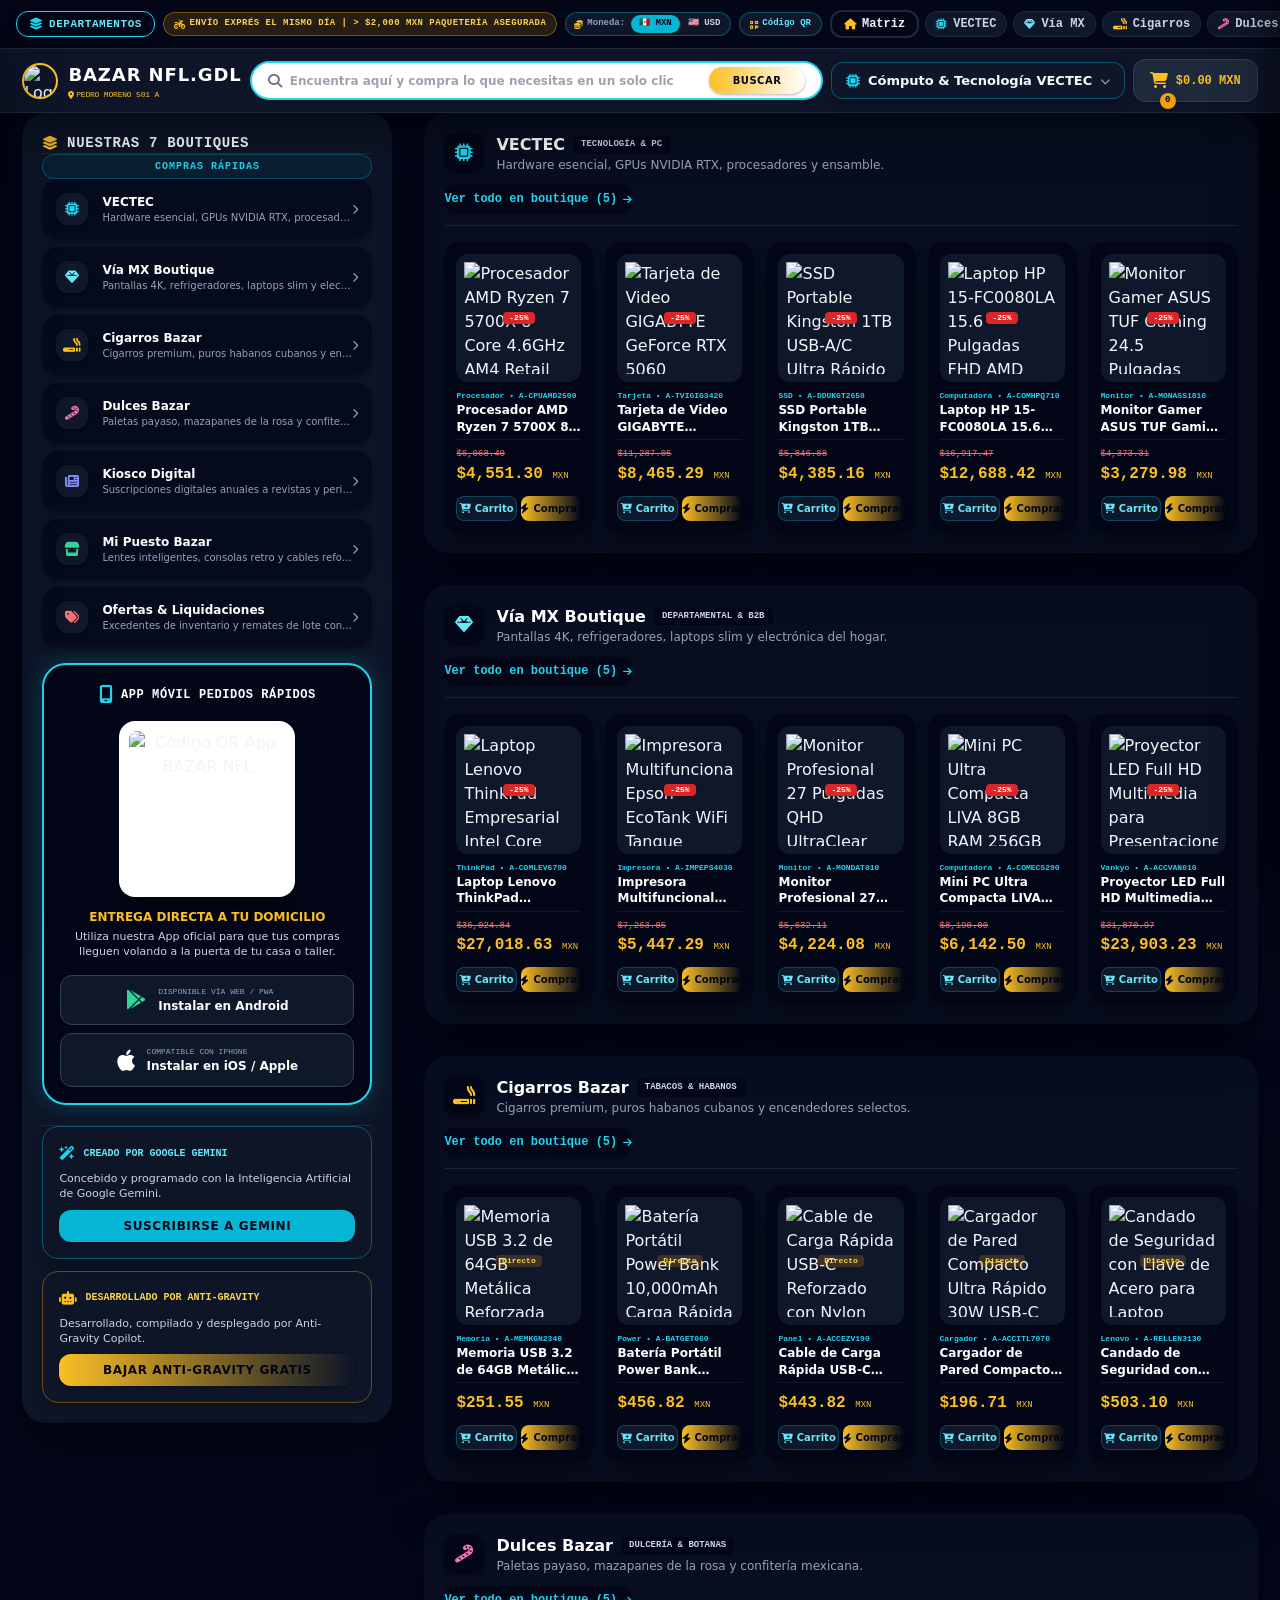
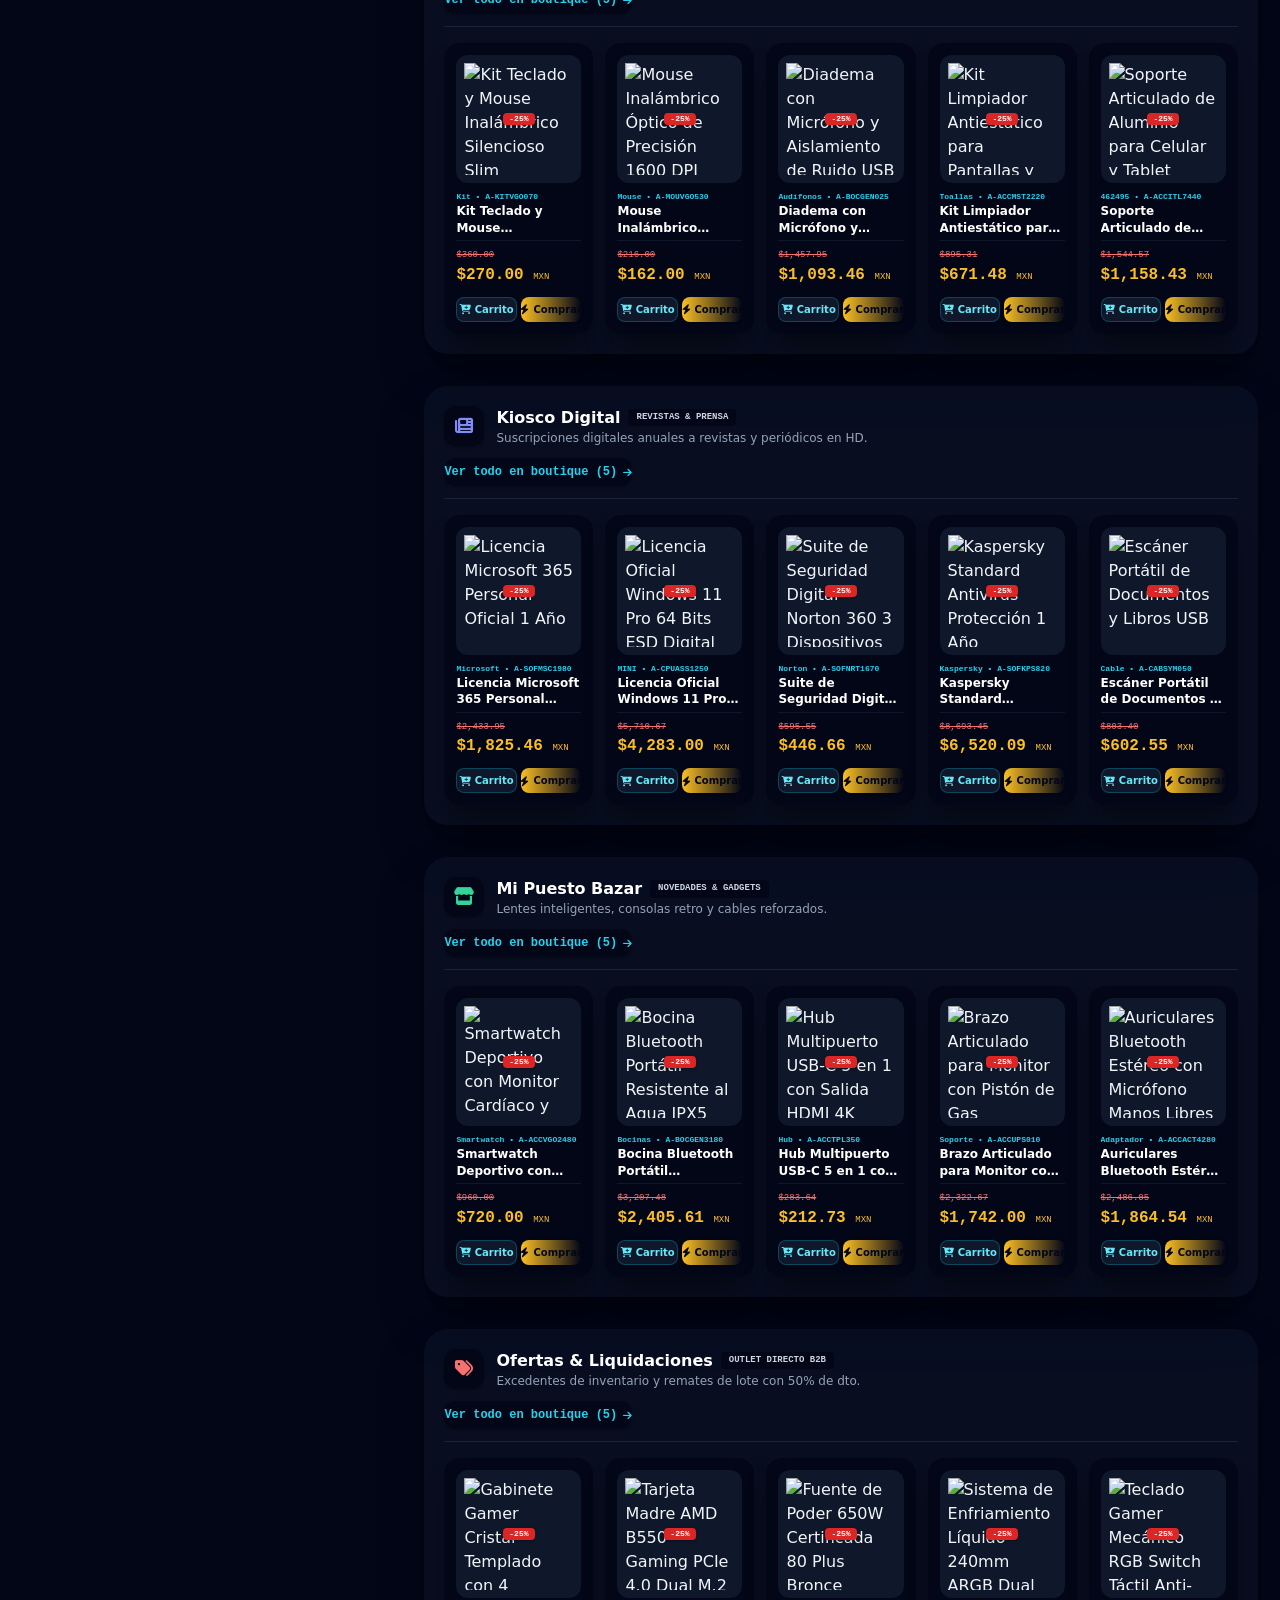
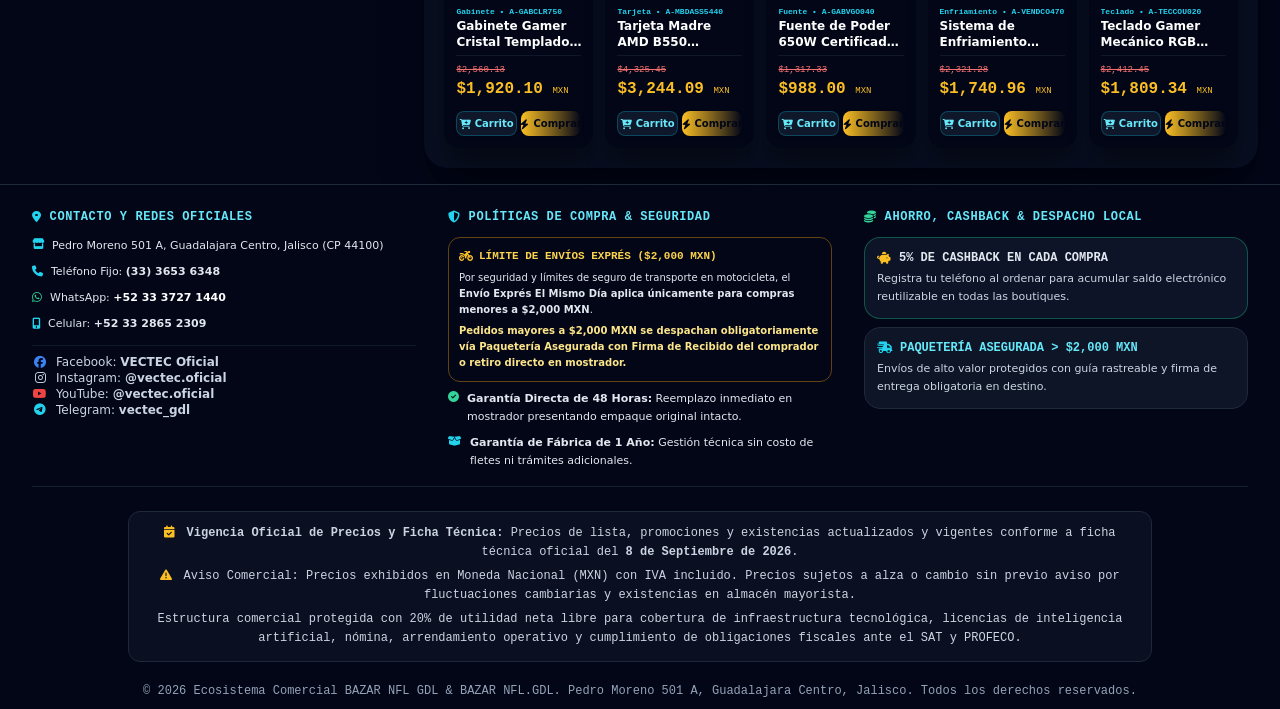
==== commit e61d02cf: "Fix: Checkout con CLABE 012180015425843949, flujo Comprar directo, CRM 10k, vigencia oficial y cabec" ====
--- a/index.html
+++ b/index.html
@@ -382,13 +382,7 @@
                 <a href="https://iaworldcenter-creator.github.io/kiosco-digital/" class="px-2.5 py-1 rounded-xl bg-slate-900 hover:bg-slate-800 text-slate-300 hover:text-white border border-slate-800 text-xs font-bold flex items-center gap-1.5 shrink-0 transition"><i class="fa-solid fa-newspaper text-indigo-400 text-[11px]"></i> Kiosco</a>
                 <a href="https://iaworldcenter-creator.github.io/mi-puesto-bazar/" class="px-2.5 py-1 rounded-xl bg-slate-900 hover:bg-slate-800 text-slate-300 hover:text-white border border-slate-800 text-xs font-bold flex items-center gap-1.5 shrink-0 transition"><i class="fa-solid fa-store text-emerald-400 text-[11px]"></i> Mi Puesto</a>
                 <a href="https://iaworldcenter-creator.github.io/ofertas-y-liquidaciones-/" class="px-2.5 py-1 rounded-xl bg-slate-900 hover:bg-slate-800 text-slate-300 hover:text-white border border-slate-800 text-xs font-bold flex items-center gap-1.5 shrink-0 transition"><i class="fa-solid fa-tags text-red-400 text-[11px]"></i> Liquidaciones</a>
-                    <span class="text-slate-700 shrink-0">|</span>
-                    <a href="https://gemini.google.com" target="_blank" rel="noopener" class="px-2.5 py-1 rounded-xl bg-slate-950 border border-slate-800 hover:border-cyan-400 text-cyan-300 text-xs font-bold flex items-center gap-1.5 shrink-0 transition">
-                        <i class="fa-solid fa-wand-magic-sparkles text-cyan-400"></i> Gemini AI
-                    </a>
-                    <a href="https://antigravity.google/download" target="_blank" rel="noopener" class="px-2.5 py-1 rounded-xl bg-slate-950 border border-slate-800 hover:border-amber-400 text-amber-300 text-xs font-bold flex items-center gap-1.5 shrink-0 transition">
-                        <i class="fa-solid fa-download text-amber-400"></i> Anti-Gravity
-                    </a>
+                    
                 </nav>
             </div>
 
@@ -626,11 +620,11 @@
 
         
     <!-- FOOTER INSTITUCIONAL OFICIAL (H2: Pie de Página) -->
-    <footer class="bg-slate-950 border-t border-slate-800 text-slate-300 text-xs mt-12 pt-10 pb-8" aria-label="Pie de página institucional" id="pie-de-pagina">
+    <footer class="bg-slate-950 border-t border-slate-800 text-slate-300 text-xs mt-4 pt-6 pb-6" aria-label="Pie de página institucional" id="pie-de-pagina">
         <h2 class="sr-only">Información Legal, Contacto y Garantías BAZAR NFL.GDL</h2>
         <div class="max-w-[1440px] mx-auto px-4 sm:px-6 lg:px-8">
             
-            <div class="grid grid-cols-1 md:grid-cols-3 gap-8 pb-10 border-b border-slate-800/80">
+            <div class="grid grid-cols-1 md:grid-cols-3 gap-8 pb-4 border-b border-slate-800/80">
                 
                 <!-- COLUMNA 1: CONTACTO Y REDES OFICIALES -->
                 <div class="space-y-3">
@@ -733,9 +727,9 @@
             <!-- CLÁUSULAS LEGALES, VIGENCIA Y CONDICIONES COMERCIALES (PROFECO / SAT) -->
             <div class="pt-6 pb-2 text-[10.5px] text-slate-300 space-y-2 text-center font-mono leading-relaxed">
                 <div class="bg-slate-900/60 border border-slate-800 p-3 rounded-xl max-w-5xl mx-auto space-y-1">
-                    <p class="text-amber-300 font-bold">
+                    <p class="text-slate-300">
                         <i class="fa-solid fa-calendar-check text-amber-400 mr-1" aria-hidden="true"></i>
-                        Vigencia de Precios y Promociones: Precios de lista y promociones de apertura (-25%) válidos del 24 al 29 de Agosto de 2026.
+                        <strong>Vigencia Oficial de Precios y Ficha Técnica:</strong> Precios de lista, promociones y existencias actualizados y vigentes conforme a ficha técnica oficial del <strong>8 de Septiembre de 2026</strong>.
                     </p>
                     <p class="text-slate-300">
                         <i class="fa-solid fa-triangle-exclamation text-amber-400 mr-1" aria-hidden="true"></i>
@@ -996,11 +990,11 @@
                                             </div>
 
                                             <div class="grid grid-cols-2 gap-1">
-                                                <button onclick="addToCartDirect('${p.sku}', 1)" class="bg-slate-900 hover:bg-slate-800 text-cyan-300 font-bold py-1.5 px-1 rounded-lg text-[10px] flex items-center justify-center gap-1 transition active:scale-95 shadow border border-cyan-500/30" title="Carrito">
-                                                    <i class="fa-solid fa-cart-plus text-[10px]"></i> <span class="hidden sm:inline">Carrito</span>
+                                                <button onclick="addToCartDirect('${p.sku}', 1)" class="bg-slate-900 hover:bg-slate-800 text-cyan-300 font-bold py-1 px-1.5 rounded-lg text-[10px] sm:text-[11px] flex items-center justify-center gap-1 transition active:scale-95 shadow border border-cyan-500/30 cursor-pointer" title="Carrito">
+                                                    <i class="fa-solid fa-cart-plus text-[10px]"></i> <span>Carrito</span>
                                                 </button>
-                                                <button onclick="buyNowDirect('${p.sku}')" class="bg-gradient-to-r from-amber-400 to-amber-500 hover:from-amber-300 text-slate-950 font-black py-1.5 px-1 rounded-lg text-[10px] flex items-center justify-center gap-1 transition active:scale-95 shadow" title="Comprar">
-                                                    <i class="fa-solid fa-bolt text-[10px]"></i> <span class="hidden sm:inline">Comprar</span>
+                                                <button onclick="buyNowDirect('${p.sku}')" class="bg-gradient-to-r from-amber-400 to-amber-500 hover:from-amber-300 text-slate-950 font-black py-1 px-1.5 rounded-lg text-[10px] sm:text-[11px] flex items-center justify-center gap-1 transition active:scale-95 shadow cursor-pointer" title="Comprar">
+                                                    <i class="fa-solid fa-bolt text-[10px]"></i> <span>Comprar</span>
                                                 </button>
                                             </div>
                                         </div>
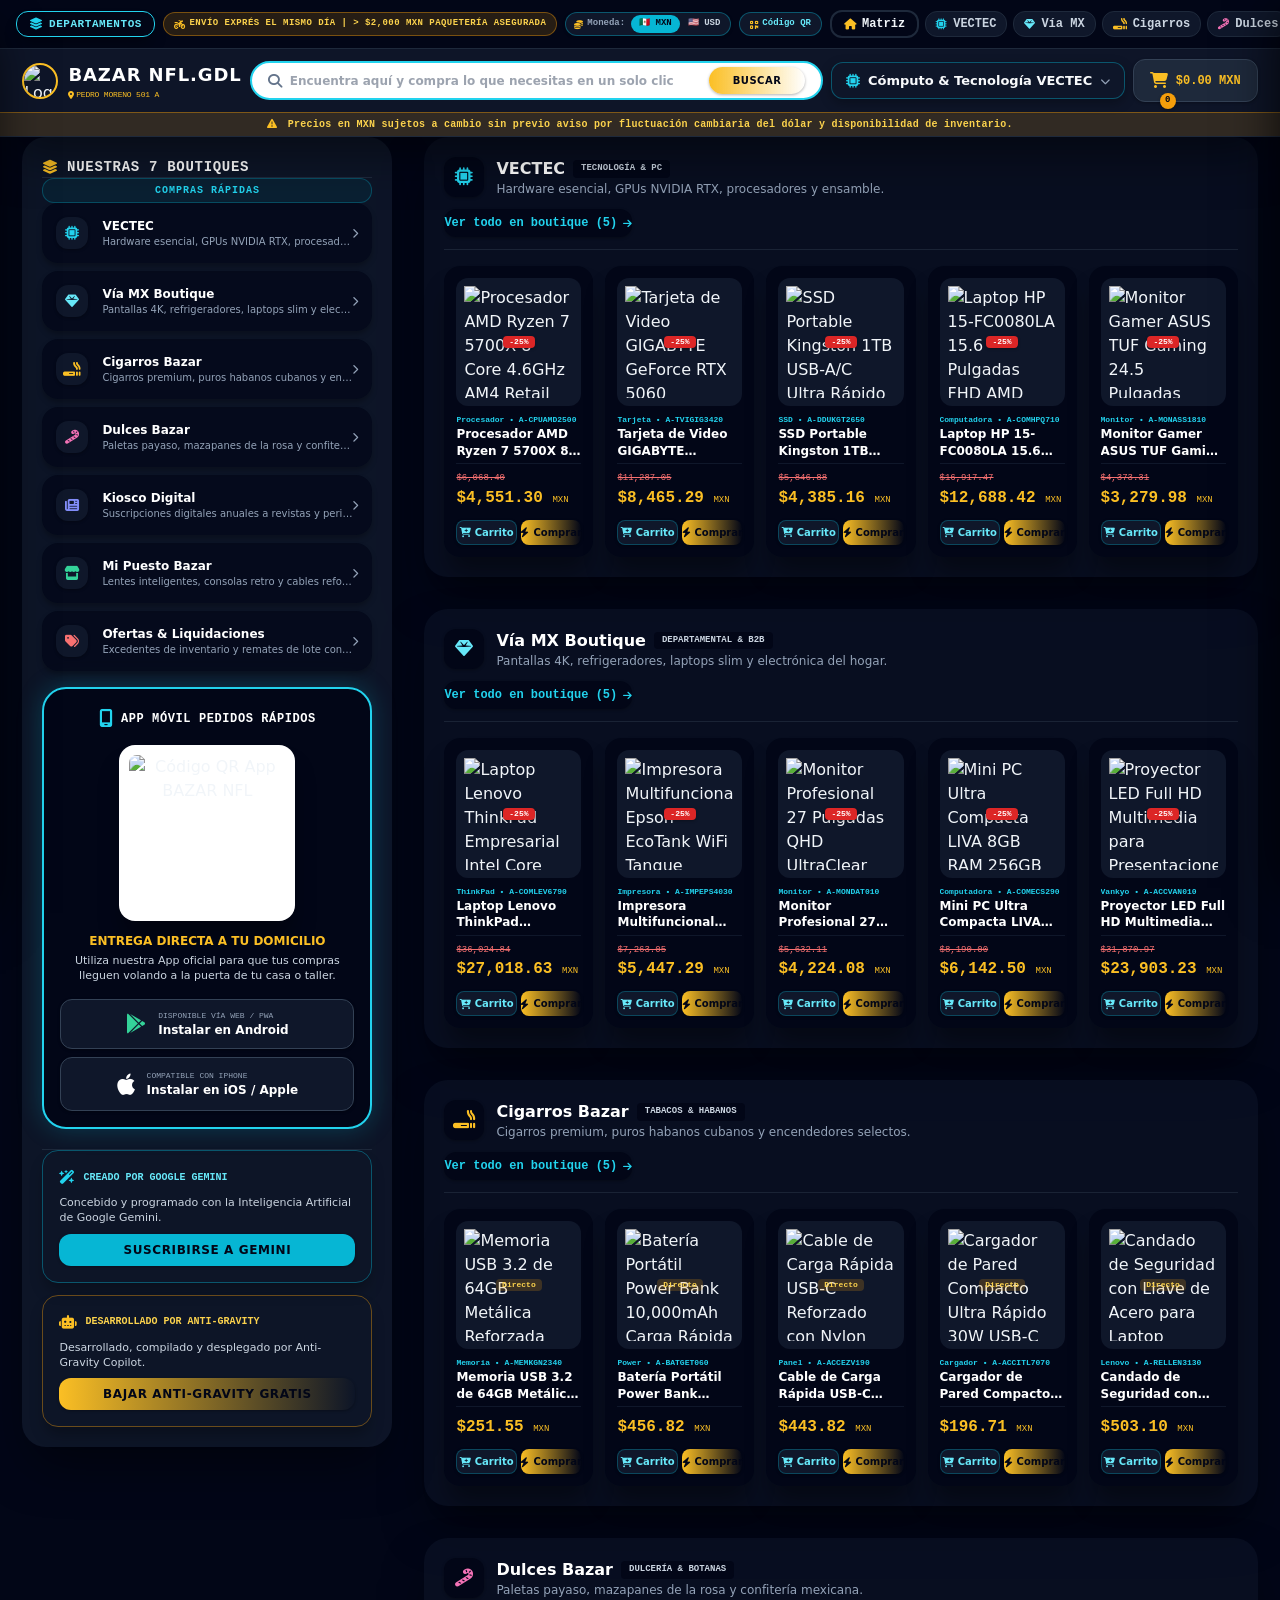
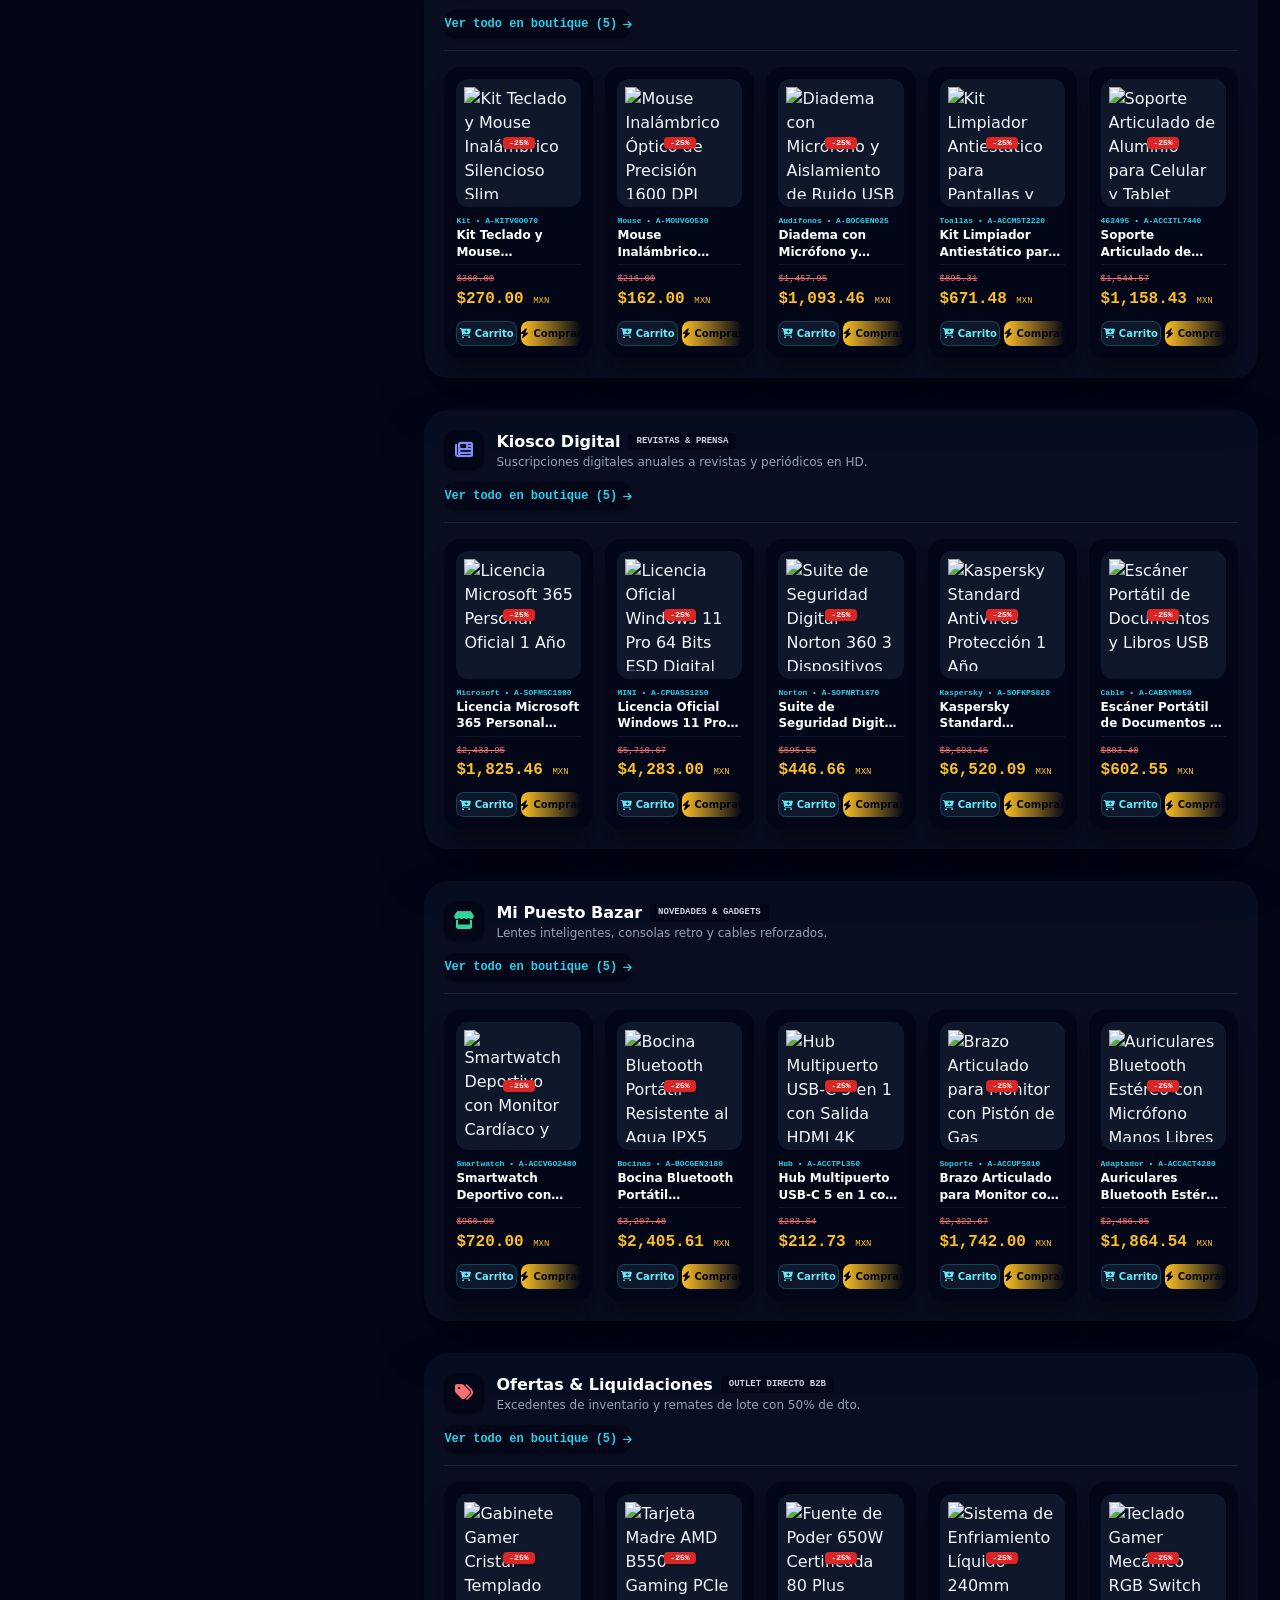
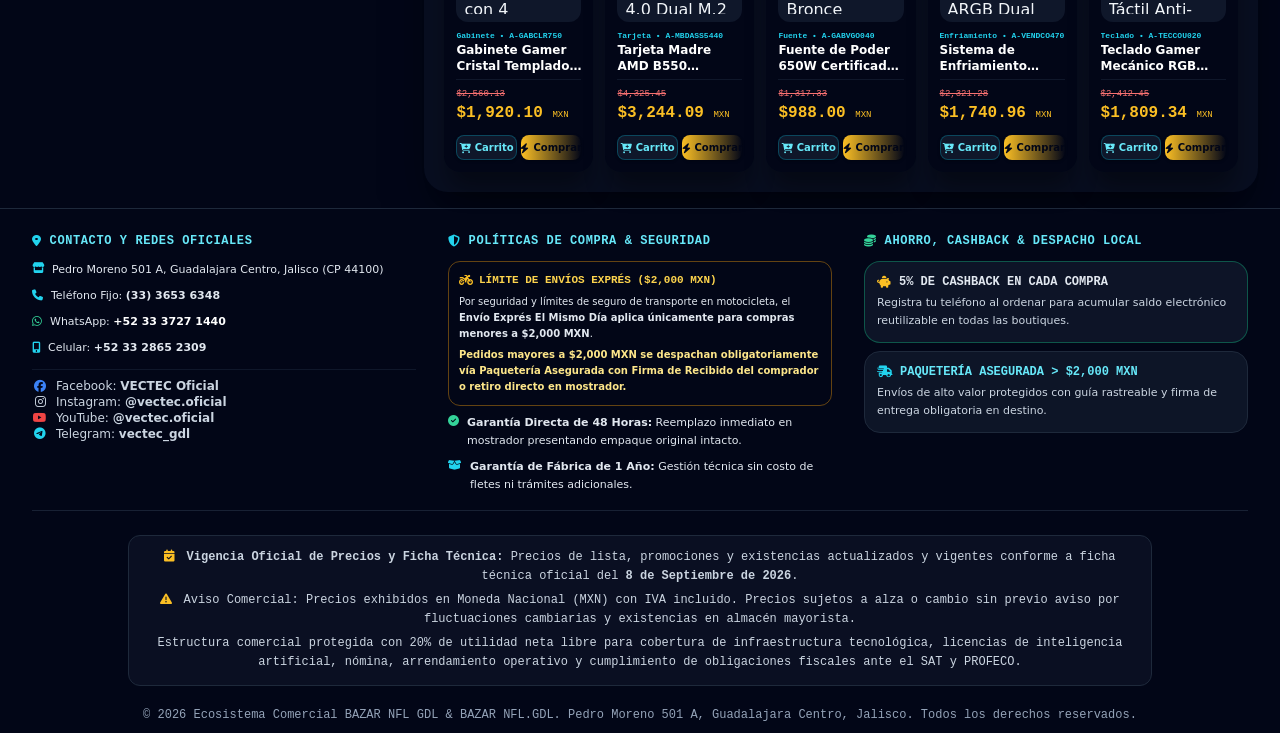
==== commit 179cbc0c: "fix(checkout): reparacion pasarelas Mercado Pago, SPEI BBVA, Recoger en Tienda y ensambles Vectec 13" ====
--- a/index.html
+++ b/index.html
@@ -3,6 +3,9 @@
 <head>
     <meta charset="UTF-8" />
     <meta name="viewport" content="width=device-width, initial-scale=1.0" />
+    <!-- GOOGLE SEARCH CONSOLE VERIFICATION -->
+    <meta name="google-site-verification" content="2xIPYIU_imoZjFogZhoFRuepS7PFhXQloOamPV7ex6Q" />
+    <meta name="google-site-verification" content="BwSy5nNuFFrHJUtxe189nJtPxM4h5QY-SxK1V8wqYDE" />
     <title>Ecosistema Comercial Guadalajara | Red de Tiendas y Hardware Mayorista Vía MX</title>
     <meta name="description" content="Ecosistema comercial en Pedro Moreno 501 A, Guadalajara Centro. Red de 7 boutiques unificadas: VECTEC, Vía MX, Cigarros, Dulces, Kiosco, Mi Puesto y Liquidaciones.">
     <!-- SEO CANONICAL & METAETIQUETAS GEO-LOCALIZADAS GUADALAJARA -->
@@ -439,6 +442,12 @@
                 </div>
             </button>
         </div>
+    
+        <!-- AVISO-LEGAL-PRECIOS-VISIBLE-VECTEC -->
+        <div class="w-full bg-amber-500/15 border-t border-amber-500/40 px-3 py-1 text-center text-[10px] sm:text-xs font-mono font-bold text-amber-300 tracking-wide">
+            <i class="fa-solid fa-triangle-exclamation text-amber-400 mr-1"></i>
+            Precios en MXN sujetos a cambio sin previo aviso por fluctuación cambiaria del dólar y disponibilidad de inventario.
+        </div>
     </header>
 
     <main class="w-full max-w-[99%] 2xl:max-w-[1850px] mx-auto px-2 sm:px-4 py-6 flex-1">
@@ -813,6 +822,7 @@
         { sku: "A-VENDCO470", boutiqueId: "ofertas", nombre: "Sistema de Enfriamiento Líquido 240mm ARGB Dual Fan", marca: "Enfriamiento", precio: 1740.96, original: 2321.28, desc: "Disipación térmica líquida de circuito cerrado con iluminación personalizable.", img: "https://iaworldcenter-creator.github.io/vectec/assets/img/VENDCO470.webp", tokens: ["enfriamiento", "liquido", "deepcool", "ld240", "v2,"] },
         { sku: "A-TECCOU020", boutiqueId: "ofertas", nombre: "Teclado Gamer Mecánico RGB Switch Táctil Anti-Ghosting", marca: "Teclado", precio: 1809.34, original: 2412.45, desc: "Teclado de alto impacto con chasis reforzado y teclas multimedia.", img: "https://iaworldcenter-creator.github.io/vectec/assets/img/TECCOU020.webp", tokens: ["teclado", "cougar", "puri", "mini", "mecanico"] }
     ];
+    window.masterItems = masterItems;
 
     
 function getSavedProfile() {
@@ -974,7 +984,7 @@
                                 const discountPct = (p.original && b.id !== "cigarros") ? Math.round((1 - (p.precio / p.original)) * 100) : 0;
                                 return `
                                     <div class="w-[calc(50%-6px)] min-w-[155px] max-w-[210px] lg:w-auto lg:max-w-none shrink-0 snap-start bg-slate-950/90 hover:bg-slate-950 rounded-2xl p-3 flex flex-col justify-between transition group shadow-xl hover:shadow-[0_8px_30px_rgba(6,182,212,0.2)]">
-                                        <div>
+                                        <div onclick="openProductDetailModal('${p.sku}')" class="cursor-pointer">
                                             <div class="w-full h-32 sm:h-40 overflow-hidden rounded-xl bg-slate-900 flex items-center justify-center p-2 relative mb-2 shadow-inner">
                                                 <img src="${p.img}" alt="${p.nombre}" class="w-full h-full object-contain group-hover:scale-105 transition duration-300" onerror="this.onerror=null; this.src='https://iaworldcenter-creator.github.io/vectec/assets/img/mascota_tigre.webp';" />
                                                 ${discountPct > 0 && b.id !== "cigarros" ? `<span class="absolute top-1 left-1 bg-red-600 text-white text-[8px] font-mono font-black px-1.5 py-0.2 rounded shadow">-${discountPct}%</span>` : `<span class="absolute top-1 left-1 bg-amber-500/20 text-amber-300 text-[8px] font-mono font-black px-1.5 py-0.2 rounded">Directo</span>`}
